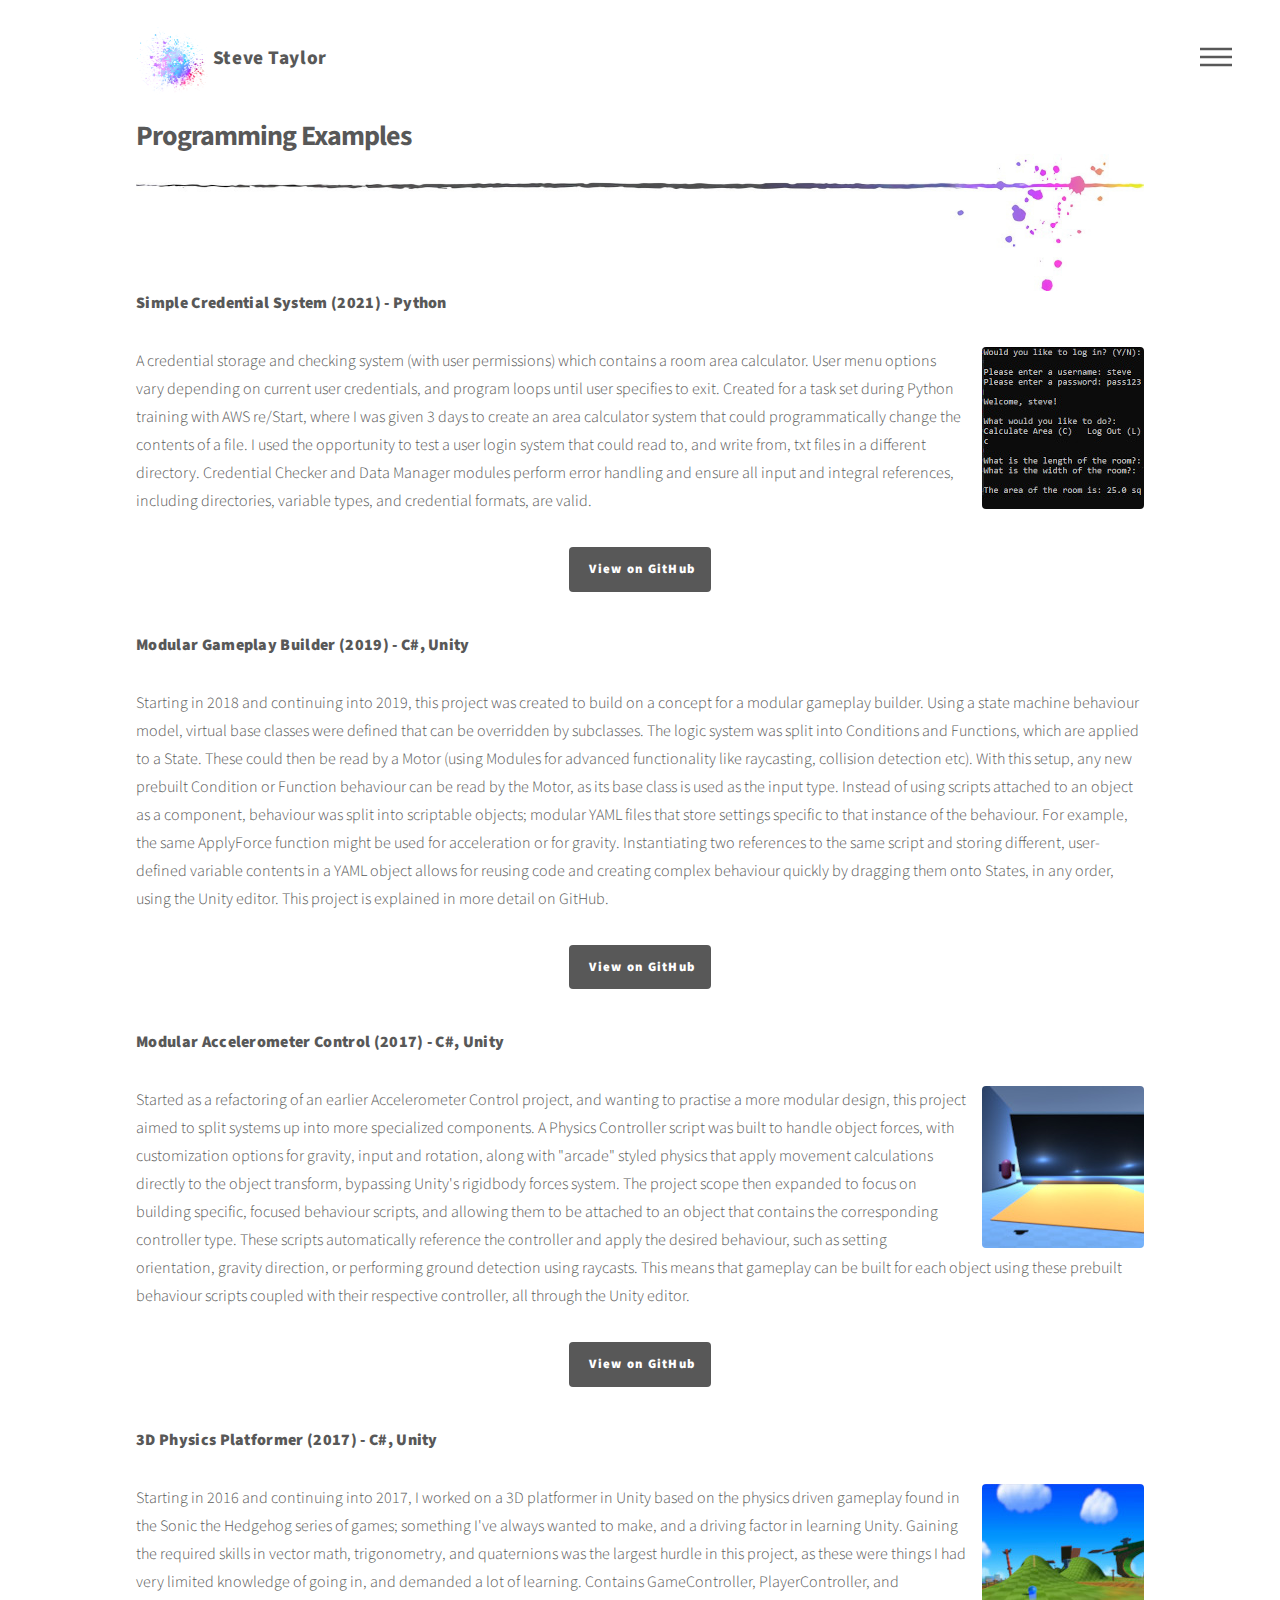
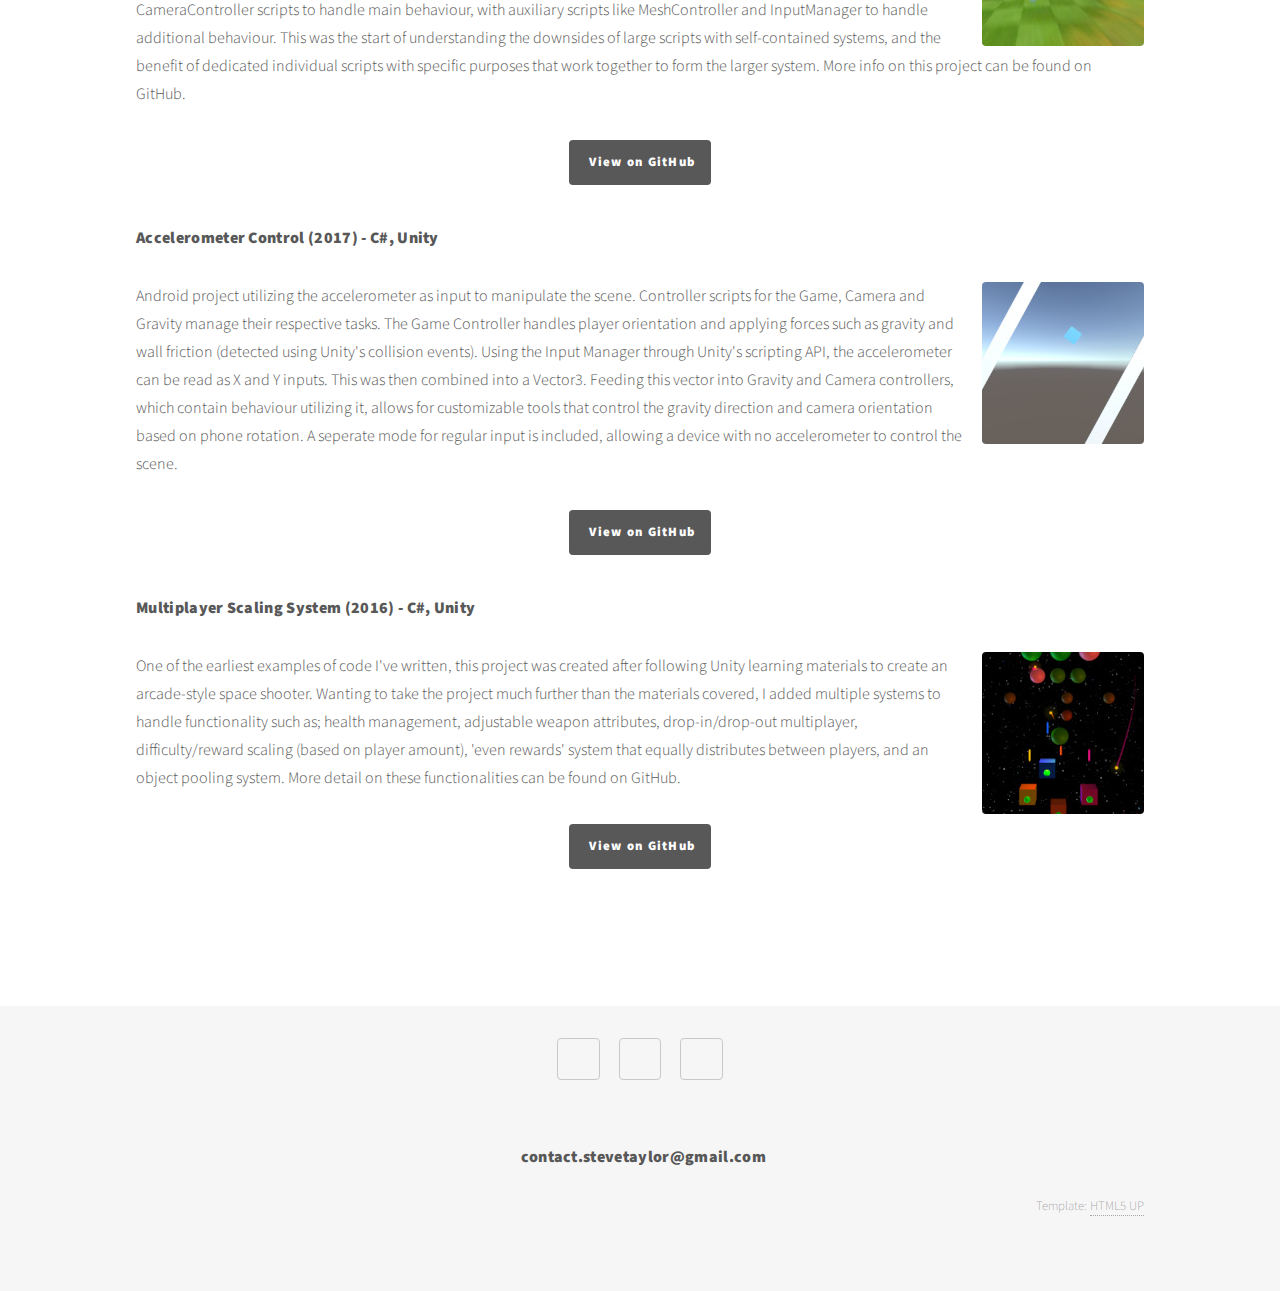
==== programming.html @ 4f1aef10 "Update programming.html" ====
<!DOCTYPE HTML>
<!--
	Phantom by HTML5 UP
	html5up.net | @ajlkn
	Free for personal and commercial use under the CCA 3.0 license (html5up.net/license)
-->
<html lang="en">
	<head>
		<title>Steve Taylor - Programming Examples</title>
		<meta charset="utf-8" />
		<meta name="viewport" content="width=device-width, initial-scale=1" />
		<link rel="stylesheet" href="assets/css/main.css" />
		<noscript><link rel="stylesheet" href="assets/css/noscript.css" /></noscript>
	</head>
	<body class="is-preload">
		<!-- Wrapper -->
		<div id="wrapper">

			<!-- Header -->
			<header id="header">
				<div class="inner">

					<!-- Logo -->
					<a href="index.html" class="logo">
						<span class="symbol"><img src="images/logo.png" alt="" /></span><span class="title">Steve Taylor</span>
					</a>

					<!-- Nav -->
					<nav>
						<ul>
							<li><a href="#menu">Menu</a></li>
						</ul>
					</nav>

				</div>
			</header>

			<!-- Menu -->
			<nav id="menu">
				<h2>Menu</h2>
				<ul>
					<li><a href="index.html">Home</a></li>
					<li><a href="programming.html">Programming Examples</a></li>
				</ul>
			</nav>

			<!-- Main -->
			<div id="main">
				<div class="inner">
					<h1>Programming Examples</h1>
					<span class="image main"><img src="images/divider.jpg" alt="" /></span>
					<h2>Simple Credential System (2021) - Python</h2>
					<span class="image right"><img src="images/simplecredentialsystem.jpg" alt=""></span>
					<p2>A credential storage and checking system (with user permissions) which contains a room area calculator. User menu options vary depending on current user credentials, and program loops until user specifies to exit. Created for a task set during Python training with AWS re/Start, where I was given 3 days to create an area calculator system that could programmatically change the contents of a file. I used the opportunity to test a user login system that could read to, and write from, txt files in a different directory. Credential Checker and Data Manager modules perform error handling and ensure all input and integral references, including directories, variable types, and credential formats, are valid.</p2>
					<ul class="actions" style="list-style-type:none">
						<li><a href="https://github.com/SteveTaylorDev/credential-system-area-calculator" class="button primary">View on GitHub</a></li>
					</ul>
					<h2>Modular Gameplay Builder (2019) - C#, Unity</h2>
					<span class="image right"><img src="images/modulargameplaybuilder.jpg" alt=""></span>
					<p2>Starting in 2018 and continuing into 2019, this project was created to build on a concept for a modular gameplay builder. Using a state machine behaviour model, virtual base classes were defined that can be overridden by subclasses. The logic system was split into Conditions and Functions, which are applied to a State. These could then be read by a Motor (using Modules for advanced functionality like raycasting, collision detection etc). With this setup, any new prebuilt Condition or Function behaviour can be read by the Motor, as its base class is used as the input type. Instead of using scripts attached to an object as a component, behaviour was split into scriptable objects; modular YAML files that store settings specific to that instance of the behaviour. For example, the same ApplyForce function might be used for acceleration or for gravity. Instantiating two references to the same script and storing different, user-defined variable contents in a YAML object allows for reusing code and creating complex behaviour quickly by dragging them onto States, in any order, using the Unity editor. This project is explained in more detail on GitHub.</p2>
					<ul class="actions" style="list-style-type:none">
						<li><a href="https://github.com/SteveTaylorDev/modular-gameplay-builder" class="button primary">View on GitHub</a></li>
					</ul>
					<h2>Modular Accelerometer Control (2017) - C#, Unity</h2>
					<span class="image right"><img src="images/modularaccelerometer.jpg" alt=""></span>
					<p2>Started as a refactoring of an earlier Accelerometer Control project, and wanting to practise a more modular design, this project aimed to split systems up into more specialized components. A Physics Controller script was built to handle object forces, with customization options for gravity, input and rotation, along with "arcade" styled physics that apply movement calculations directly to the object transform, bypassing Unity's rigidbody forces system. The project scope then expanded to focus on building specific, focused behaviour scripts, and allowing them to be attached to an object that contains the corresponding controller type. These scripts automatically reference the controller and apply the desired behaviour, such as setting orientation, gravity direction, or performing ground detection using raycasts. This means that gameplay can be built for each object using these prebuilt behaviour scripts coupled with their respective controller, all through the Unity editor.</p2>
					<ul class="actions" style="list-style-type:none">
						<li><a href="https://github.com/SteveTaylorDev/modular-accelerometer-control" class="button primary">View on GitHub</a></li>
					</ul>
					<h2>3D Physics Platformer (2017) - C#, Unity</h2>
					<span class="image right"><img src="images/earlyphysicsplatformer.jpg" alt=""></span>
					<p2>Starting in 2016 and continuing into 2017, I worked on a 3D platformer in Unity based on the physics driven gameplay found in the Sonic the Hedgehog series of games; something I've always wanted to make, and a driving factor in learning Unity. Gaining the required skills in vector math, trigonometry, and quaternions was the largest hurdle in this project, as these were things I had very limited knowledge of going in, and demanded a lot of learning. Contains GameController, PlayerController, and CameraController scripts to handle main behaviour, with auxiliary scripts like MeshController and InputManager to handle additional behaviour. This was the start of understanding the downsides of large scripts with self-contained systems, and the benefit of dedicated individual scripts with specific purposes that work together to form the larger system. More info on this project can be found on GitHub.</p2>
					<ul class="actions" style="list-style-type:none">
						<li><a href="https://github.com/SteveTaylorDev/early-physics-platformer" class="button primary">View on GitHub</a></li>
					</ul>
					<h2>Accelerometer Control (2017) - C#, Unity</h2>
					<span class="image right"><img src="images/accelerometer.jpg" alt=""></span>
					<p2>Android project utilizing the accelerometer as input to manipulate the scene. Controller scripts for the Game, Camera and Gravity manage their respective tasks. The Game Controller handles player orientation and applying forces such as gravity and wall friction (detected using Unity's collision events). Using the Input Manager through Unity's scripting API, the accelerometer can be read as X and Y inputs. This was then combined into a Vector3. Feeding this vector into Gravity and Camera controllers, which contain behaviour utilizing it, allows for customizable tools that control the gravity direction and camera orientation based on phone rotation. A seperate mode for regular input is included, allowing a device with no accelerometer to control the scene.</p2>
					<ul class="actions" style="list-style-type:none">
						<li><a href="https://github.com/SteveTaylorDev/accelerometer-control" class="button primary">View on GitHub</a></li>
					</ul>
					<h2>Multiplayer Scaling System (2016) - C#, Unity</h2>
					<span class="image right"><img src="images/shooter.jpg" alt=""></span>
					<p2>One of the earliest examples of code I've written, this project was created after following Unity learning materials to create an arcade-style space shooter. Wanting to take the project much further than the materials covered, I added multiple systems to handle functionality such as; health management, adjustable weapon attributes, drop-in/drop-out multiplayer, difficulty/reward scaling (based on player amount), 'even rewards' system that equally distributes between players, and an object pooling system. More detail on these functionalities can be found on GitHub.</p2>
					<ul class="actions" style="list-style-type:none">
						<li><a href="https://github.com/SteveTaylorDev/multiplayer-scaling-system-shooter" class="button primary">View on GitHub</a></li>
					</ul>
				</div>
			</div>

			<!-- Footer -->
			<footer id="footer">
					<div class="inner">
						<ul class="icons">
							<li><a href="https://github.com/SteveTaylorDev" class="icon brands style2 fa-github"><span class="label">GitHub</span></a></li>
							<li><a href="https://www.linkedin.com/in/stevetaylordev/" class="icon brands style2 fa-linkedin"><span class="label">LinkedIn</span></a></li>
							<li><a href="https://twitter.com/SteveTGames" class="icon brands style2 fa-twitter"><span class="label">Twitter</span></a></li>
						</ul>
						<section>
							<h3>contact.stevetaylor@gmail.com</h3>
							<!---<h2>Contact</h2>
							<form method="post" action="#">
								<div class="fields">
									<div class="field half">
										<input type="text" name="name" id="name" placeholder="Name" />
									</div>
									<div class="field half">
										<input type="email" name="email" id="email" placeholder="Email" />
									</div>
									<div class="field">
										<div class="textarea-wrapper" style=" margin: 0.6em 0 0 0;">
											<textarea name="message" id="message" placeholder="Message" rows="1" style="overflow: hidden auto; resize: none; height: 36px; max-height: 10em;"></textarea></div>
									</div>
								</div>
								<ul class="actions" style="list-style-type:none">
									<li><input type="submit" value="Send" class="primary"></li>
								</ul>
							</form>-->
						</section>							
						<ul class="copyright">
							<li>Template: <a href="http://html5up.net">HTML5 UP</a></li>
						</ul>
					</div>
			</footer>
		</div>
		<!-- Scripts -->
		<script src="assets/js/jquery.min.js"></script>
		<script src="assets/js/browser.min.js"></script>
		<script src="assets/js/breakpoints.min.js"></script>
		<script src="assets/js/util.js"></script>
		<script src="assets/js/main.js"></script>

	</body>
</html>
---- assets/css/main.css ----
@import url(fontawesome-all.min.css);
@import url("https://fonts.googleapis.com/css?family=Source+Sans+Pro:300,700,900");

/*
	Phantom by HTML5 UP
	html5up.net | @ajlkn
	Free for personal and commercial use under the CCA 3.0 license (html5up.net/license)
*/

html, body, div, span, applet, object,
iframe, h1, h2, h3, h4, h5, h6, p, blockquote,
pre, a, abbr, acronym, address, big, cite,
code, del, dfn, em, img, ins, kbd, q, s, samp,
small, strike, strong, sub, sup, tt, var, b,
u, i, center, dl, dt, dd, ol, ul, li, fieldset,
form, label, legend, table, caption, tbody,
tfoot, thead, tr, th, td, article, aside,
canvas, details, embed, figure, figcaption,
footer, header, hgroup, menu, nav, output, ruby,
section, summary, time, mark, audio, video {
	margin: 0;
	padding: 0;
	border: 0;
	font-size: 100%;
	font: inherit;
	vertical-align: baseline;}

article, aside, details, figcaption, figure,
footer, header, hgroup, menu, nav, section {
	display: block;}

body {
	line-height: 1;
}

ol, ul {
	list-style: none;
}

blockquote, q {
	quotes: none;
}

	blockquote:before, blockquote:after, q:before, q:after {
		content: '';
		content: none;
	}

table {
	border-collapse: collapse;
	border-spacing: 0;
}

body {
	-webkit-text-size-adjust: none;
}

mark {
	background-color: transparent;
	color: inherit;
}

input::-moz-focus-inner {
	border: 0;
	padding: 0;
}

input, select, textarea {
	-moz-appearance: none;
	-webkit-appearance: none;
	-ms-appearance: none;
	appearance: none;
}

/* Basic */

	@-ms-viewport {
		width: device-width;
	}

	body {
		-ms-overflow-style: scrollbar;
	}

	@media screen and (max-width: 480px) {

		html, body {
			min-width: 320px;
		}

	}

	html {
		box-sizing: border-box;
	}

	*, *:before, *:after {
		box-sizing: inherit;
	}

	body {
		background: #ffffff;
	}

		body.is-preload *, body.is-preload *:before, body.is-preload *:after {
			-moz-animation: none !important;
			-webkit-animation: none !important;
			-ms-animation: none !important;
			animation: none !important;
			-moz-transition: none !important;
			-webkit-transition: none !important;
			-ms-transition: none !important;
			transition: none !important;
		}

/* Type */

	body, input, select, textarea {
		color: #585858;
		font-family: "Source Sans Pro", Helvetica, sans-serif;
		font-size: 16pt;
		font-weight: 300;
		line-height: 1.75;
	}

		@media screen and (max-width: 1680px) {

			body, input, select, textarea {
				font-size: 14pt;
			}

		}

		@media screen and (max-width: 1280px) {

			body, input, select, textarea {
				font-size: 12pt;
			}

		}

	a {
		-moz-transition: border-bottom-color 0.2s ease, color 0.2s ease;
		-webkit-transition: border-bottom-color 0.2s ease, color 0.2s ease;
		-ms-transition: border-bottom-color 0.2s ease, color 0.2s ease;
		transition: border-bottom-color 0.2s ease, color 0.2s ease;
		text-decoration: none;
		color: #585858;
		border-bottom: dotted 1px rgba(88, 88, 88, 0.5);
	}

		a:hover {
			border-bottom-color: transparent;
			color: #c684ff !important;
		}

	strong, b {
		font-weight: 900;
	}

	em, i {
		font-style: italic;
	}

	p {
		margin: 0 0 2em 0;
	}

	p2 {
		display: block;
		margin-block-start: 1.5em;
		margin-block-end: 2em;
		margin-inline-start: 0px;
		margin-inline-end: 0px;
	}

	h1 {
		font-size: 1.75em;
		font-weight: 700;
		line-height: 1.3;
		letter-spacing: -0.035em;
		white-space: pre-line;
	}

		h1 a {
			color: inherit;
		}

		@media screen and (max-width: 736px) {

			h1 {
				font-size: 1.75em;
				white-space: pre-line;
			}

		}

		@media screen and (max-width: 360px) {

			h1 {
				font-size: 1.5em;
			}

		}

	
		h2, h3, h4, h5, h6 {
		font-weight: 900;
		line-height: 1.5;
		letter-spacing: 0.02em;
	}

		h2 a, h3 a, h4 a, h5 a, h6 a {
			color: inherit;
		}

	h2 {
		font-size: 1em;
		margin: 0 0 2em 0;
	}

	h3 {
		font-size: 1em;
		margin: 0em 0em 0em 0.4em;
	}

	h4 {
		font-size: 0.8em;
	}

	h5 {
		font-size: 0.8em;
	}

	h6 {
		font-size: 0.8em;
	}

	@media screen and (max-width: 980px) {

		h1 br, h2 br, h3 br, h4 br, h5 br, h6 br {
			display: none;
		}

	}

	@media screen and (max-width: 736px) {

		h2 {
			font-size: 1em;
		}

		h3 {
			font-size: 1em;
			margin: 0em 0em 0em 0.4em;
		}

	}

	sub {
		font-size: 0.8em;
		position: relative;
		top: 0.5em;
	}

	sup {
		font-size: 0.8em;
		position: relative;
		top: -0.5em;
	}

	blockquote {
		border-left: solid 4px #c9c9c9;
		font-style: italic;
		margin: 0 0 2em 0;
		padding: 0.5em 0 0.5em 2em;
	}

	code {
		background: rgba(144, 144, 144, 0.075);
		border-radius: 4px;
		border: solid 1px #c9c9c9;
		font-family: "Courier New", monospace;
		font-size: 0.9em;
		margin: 0 0.25em;
		padding: 0.25em 0.65em;
	}

	pre {
		-webkit-overflow-scrolling: touch;
		font-family: "Courier New", monospace;
		font-size: 0.9em;
		margin: 0 0 2em 0;
	}

		pre code {
			display: block;
			line-height: 1.75;
			padding: 1em 1.5em;
			overflow-x: auto;
		}

	hr {
		border: 0;
		border-bottom: solid 1px #c9c9c9;
		margin: 2em 0;
	}

		hr.major {
			margin: 3em 0;
		}

	.align-left {
		text-align: left;
	}

	.align-center {
		text-align: center;
	}

	.align-right {
		text-align: right;
	}

/* Row */

	.row {
		display: flex;
		flex-wrap: wrap;
		box-sizing: border-box;
		align-items: stretch;
	}

		.row > * {
			box-sizing: border-box;
		}

		.row.gtr-uniform > * > :last-child {
			margin-bottom: 0;
		}

		.row.aln-left {
			justify-content: flex-start;
		}

		.row.aln-center {
			justify-content: center;
		}

		.row.aln-right {
			justify-content: flex-end;
		}

		.row.aln-top {
			align-items: flex-start;
		}

		.row.aln-middle {
			align-items: center;
		}

		.row.aln-bottom {
			align-items: flex-end;
		}

		.row > .imp {
			order: -1;
		}

		.row > .col-1 {
			width: 8.33333%;
		}

		.row > .off-1 {
			margin-left: 8.33333%;
		}

		.row > .col-2 {
			width: 16.66667%;
		}

		.row > .off-2 {
			margin-left: 16.66667%;
		}

		.row > .col-3 {
			width: 25%;
		}

		.row > .off-3 {
			margin-left: 25%;
		}

		.row > .col-4 {
			width: 33.33333%;
		}

		.row > .off-4 {
			margin-left: 33.33333%;
		}

		.row > .col-5 {
			width: 41.66667%;
		}

		.row > .off-5 {
			margin-left: 41.66667%;
		}

		.row > .col-6 {
			width: 50%;
		}

		.row > .off-6 {
			margin-left: 50%;
		}

		.row > .col-7 {
			width: 58.33333%;
		}

		.row > .off-7 {
			margin-left: 58.33333%;
		}

		.row > .col-8 {
			width: 66.66667%;
		}

		.row > .off-8 {
			margin-left: 66.66667%;
		}

		.row > .col-9 {
			width: 75%;
		}

		.row > .off-9 {
			margin-left: 75%;
		}

		.row > .col-10 {
			width: 83.33333%;
		}

		.row > .off-10 {
			margin-left: 83.33333%;
		}

		.row > .col-11 {
			width: 91.66667%;
		}

		.row > .off-11 {
			margin-left: 91.66667%;
		}

		.row > .col-12 {
			width: 100%;
		}

		.row > .off-12 {
			margin-left: 100%;
		}

		.row.gtr-0 {
			margin-top: 0;
			margin-left: 0em;
		}

			.row.gtr-0 > * {
				padding: 0 0 0 0em;
			}

			.row.gtr-0.gtr-uniform {
				margin-top: 0em;
			}

				.row.gtr-0.gtr-uniform > * {
					padding-top: 0em;
				}

		.row.gtr-25 {
			margin-top: 0;
			margin-left: -0.5em;
		}

			.row.gtr-25 > * {
				padding: 0 0 0 0.5em;
			}

			.row.gtr-25.gtr-uniform {
				margin-top: -0.5em;
			}

				.row.gtr-25.gtr-uniform > * {
					padding-top: 0.5em;
				}

		.row.gtr-50 {
			margin-top: 0;
			margin-left: -1em;
		}

			.row.gtr-50 > * {
				padding: 0 0 0 1em;
			}

			.row.gtr-50.gtr-uniform {
				margin-top: -1em;
			}

				.row.gtr-50.gtr-uniform > * {
					padding-top: 1em;
				}

		.row {
			margin-top: 0;
			margin-left: -2em;
		}

			.row > * {
				padding: 0 0 0 2em;
			}

			.row.gtr-uniform {
				margin-top: -2em;
			}

				.row.gtr-uniform > * {
					padding-top: 2em;
				}

		.row.gtr-150 {
			margin-top: 0;
			margin-left: -3em;
		}

			.row.gtr-150 > * {
				padding: 0 0 0 3em;
			}

			.row.gtr-150.gtr-uniform {
				margin-top: -3em;
			}

				.row.gtr-150.gtr-uniform > * {
					padding-top: 3em;
				}

		.row.gtr-200 {
			margin-top: 0;
			margin-left: -4em;
		}

			.row.gtr-200 > * {
				padding: 0 0 0 4em;
			}

			.row.gtr-200.gtr-uniform {
				margin-top: -4em;
			}

				.row.gtr-200.gtr-uniform > * {
					padding-top: 4em;
				}

		@media screen and (max-width: 1680px) {

			.row {
				display: flex;
				flex-wrap: wrap;
				box-sizing: border-box;
				align-items: stretch;
			}

				.row > * {
					box-sizing: border-box;
				}

				.row.gtr-uniform > * > :last-child {
					margin-bottom: 0;
				}

				.row.aln-left {
					justify-content: flex-start;
				}

				.row.aln-center {
					justify-content: center;
				}

				.row.aln-right {
					justify-content: flex-end;
				}

				.row.aln-top {
					align-items: flex-start;
				}

				.row.aln-middle {
					align-items: center;
				}

				.row.aln-bottom {
					align-items: flex-end;
				}

				.row > .imp-xlarge {
					order: -1;
				}

				.row > .col-1-xlarge {
					width: 8.33333%;
				}

				.row > .off-1-xlarge {
					margin-left: 8.33333%;
				}

				.row > .col-2-xlarge {
					width: 16.66667%;
				}

				.row > .off-2-xlarge {
					margin-left: 16.66667%;
				}

				.row > .col-3-xlarge {
					width: 25%;
				}

				.row > .off-3-xlarge {
					margin-left: 25%;
				}

				.row > .col-4-xlarge {
					width: 33.33333%;
				}

				.row > .off-4-xlarge {
					margin-left: 33.33333%;
				}

				.row > .col-5-xlarge {
					width: 41.66667%;
				}

				.row > .off-5-xlarge {
					margin-left: 41.66667%;
				}

				.row > .col-6-xlarge {
					width: 50%;
				}

				.row > .off-6-xlarge {
					margin-left: 50%;
				}

				.row > .col-7-xlarge {
					width: 58.33333%;
				}

				.row > .off-7-xlarge {
					margin-left: 58.33333%;
				}

				.row > .col-8-xlarge {
					width: 66.66667%;
				}

				.row > .off-8-xlarge {
					margin-left: 66.66667%;
				}

				.row > .col-9-xlarge {
					width: 75%;
				}

				.row > .off-9-xlarge {
					margin-left: 75%;
				}

				.row > .col-10-xlarge {
					width: 83.33333%;
				}

				.row > .off-10-xlarge {
					margin-left: 83.33333%;
				}

				.row > .col-11-xlarge {
					width: 91.66667%;
				}

				.row > .off-11-xlarge {
					margin-left: 91.66667%;
				}

				.row > .col-12-xlarge {
					width: 100%;
				}

				.row > .off-12-xlarge {
					margin-left: 100%;
				}

				.row.gtr-0 {
					margin-top: 0;
					margin-left: 0em;
				}

					.row.gtr-0 > * {
						padding: 0 0 0 0em;
					}

					.row.gtr-0.gtr-uniform {
						margin-top: 0em;
					}

						.row.gtr-0.gtr-uniform > * {
							padding-top: 0em;
						}

				.row.gtr-25 {
					margin-top: 0;
					margin-left: -0.5em;
				}

					.row.gtr-25 > * {
						padding: 0 0 0 0.5em;
					}

					.row.gtr-25.gtr-uniform {
						margin-top: -0.5em;
					}

						.row.gtr-25.gtr-uniform > * {
							padding-top: 0.5em;
						}

				.row.gtr-50 {
					margin-top: 0;
					margin-left: -1em;
				}

					.row.gtr-50 > * {
						padding: 0 0 0 1em;
					}

					.row.gtr-50.gtr-uniform {
						margin-top: -1em;
					}

						.row.gtr-50.gtr-uniform > * {
							padding-top: 1em;
						}

				.row {
					margin-top: 0;
					margin-left: -2em;
				}

					.row > * {
						padding: 0 0 0 2em;
					}

					.row.gtr-uniform {
						margin-top: -2em;
					}

						.row.gtr-uniform > * {
							padding-top: 2em;
						}

				.row.gtr-150 {
					margin-top: 0;
					margin-left: -3em;
				}

					.row.gtr-150 > * {
						padding: 0 0 0 3em;
					}

					.row.gtr-150.gtr-uniform {
						margin-top: -3em;
					}

						.row.gtr-150.gtr-uniform > * {
							padding-top: 3em;
						}

				.row.gtr-200 {
					margin-top: 0;
					margin-left: -4em;
				}

					.row.gtr-200 > * {
						padding: 0 0 0 4em;
					}

					.row.gtr-200.gtr-uniform {
						margin-top: -4em;
					}

						.row.gtr-200.gtr-uniform > * {
							padding-top: 4em;
						}

		}

		@media screen and (max-width: 1280px) {

			.row {
				display: flex;
				flex-wrap: wrap;
				box-sizing: border-box;
				align-items: stretch;
			}

				.row > * {
					box-sizing: border-box;
				}

				.row.gtr-uniform > * > :last-child {
					margin-bottom: 0;
				}

				.row.aln-left {
					justify-content: flex-start;
				}

				.row.aln-center {
					justify-content: center;
				}

				.row.aln-right {
					justify-content: flex-end;
				}

				.row.aln-top {
					align-items: flex-start;
				}

				.row.aln-middle {
					align-items: center;
				}

				.row.aln-bottom {
					align-items: flex-end;
				}

				.row > .imp-large {
					order: -1;
				}

				.row > .col-1-large {
					width: 8.33333%;
				}

				.row > .off-1-large {
					margin-left: 8.33333%;
				}

				.row > .col-2-large {
					width: 16.66667%;
				}

				.row > .off-2-large {
					margin-left: 16.66667%;
				}

				.row > .col-3-large {
					width: 25%;
				}

				.row > .off-3-large {
					margin-left: 25%;
				}

				.row > .col-4-large {
					width: 33.33333%;
				}

				.row > .off-4-large {
					margin-left: 33.33333%;
				}

				.row > .col-5-large {
					width: 41.66667%;
				}

				.row > .off-5-large {
					margin-left: 41.66667%;
				}

				.row > .col-6-large {
					width: 50%;
				}

				.row > .off-6-large {
					margin-left: 50%;
				}

				.row > .col-7-large {
					width: 58.33333%;
				}

				.row > .off-7-large {
					margin-left: 58.33333%;
				}

				.row > .col-8-large {
					width: 66.66667%;
				}

				.row > .off-8-large {
					margin-left: 66.66667%;
				}

				.row > .col-9-large {
					width: 75%;
				}

				.row > .off-9-large {
					margin-left: 75%;
				}

				.row > .col-10-large {
					width: 83.33333%;
				}

				.row > .off-10-large {
					margin-left: 83.33333%;
				}

				.row > .col-11-large {
					width: 91.66667%;
				}

				.row > .off-11-large {
					margin-left: 91.66667%;
				}

				.row > .col-12-large {
					width: 100%;
				}

				.row > .off-12-large {
					margin-left: 100%;
				}

				.row.gtr-0 {
					margin-top: 0;
					margin-left: 0em;
				}

					.row.gtr-0 > * {
						padding: 0 0 0 0em;
					}

					.row.gtr-0.gtr-uniform {
						margin-top: 0em;
					}

						.row.gtr-0.gtr-uniform > * {
							padding-top: 0em;
						}

				.row.gtr-25 {
					margin-top: 0;
					margin-left: -0.5em;
				}

					.row.gtr-25 > * {
						padding: 0 0 0 0.5em;
					}

					.row.gtr-25.gtr-uniform {
						margin-top: -0.5em;
					}

						.row.gtr-25.gtr-uniform > * {
							padding-top: 0.5em;
						}

				.row.gtr-50 {
					margin-top: 0;
					margin-left: -1em;
				}

					.row.gtr-50 > * {
						padding: 0 0 0 1em;
					}

					.row.gtr-50.gtr-uniform {
						margin-top: -1em;
					}

						.row.gtr-50.gtr-uniform > * {
							padding-top: 1em;
						}

				.row {
					margin-top: 0;
					margin-left: -2em;
				}

					.row > * {
						padding: 0 0 0 2em;
					}

					.row.gtr-uniform {
						margin-top: -2em;
					}

						.row.gtr-uniform > * {
							padding-top: 2em;
						}

				.row.gtr-150 {
					margin-top: 0;
					margin-left: -3em;
				}

					.row.gtr-150 > * {
						padding: 0 0 0 3em;
					}

					.row.gtr-150.gtr-uniform {
						margin-top: -3em;
					}

						.row.gtr-150.gtr-uniform > * {
							padding-top: 3em;
						}

				.row.gtr-200 {
					margin-top: 0;
					margin-left: -4em;
				}

					.row.gtr-200 > * {
						padding: 0 0 0 4em;
					}

					.row.gtr-200.gtr-uniform {
						margin-top: -4em;
					}

						.row.gtr-200.gtr-uniform > * {
							padding-top: 4em;
						}

		}

		@media screen and (max-width: 980px) {

			.row {
				display: flex;
				flex-wrap: wrap;
				box-sizing: border-box;
				align-items: stretch;
			}

				.row > * {
					box-sizing: border-box;
				}

				.row.gtr-uniform > * > :last-child {
					margin-bottom: 0;
				}

				.row.aln-left {
					justify-content: flex-start;
				}

				.row.aln-center {
					justify-content: center;
				}

				.row.aln-right {
					justify-content: flex-end;
				}

				.row.aln-top {
					align-items: flex-start;
				}

				.row.aln-middle {
					align-items: center;
				}

				.row.aln-bottom {
					align-items: flex-end;
				}

				.row > .imp-medium {
					order: -1;
				}

				.row > .col-1-medium {
					width: 8.33333%;
				}

				.row > .off-1-medium {
					margin-left: 8.33333%;
				}

				.row > .col-2-medium {
					width: 16.66667%;
				}

				.row > .off-2-medium {
					margin-left: 16.66667%;
				}

				.row > .col-3-medium {
					width: 25%;
				}

				.row > .off-3-medium {
					margin-left: 25%;
				}

				.row > .col-4-medium {
					width: 33.33333%;
				}

				.row > .off-4-medium {
					margin-left: 33.33333%;
				}

				.row > .col-5-medium {
					width: 41.66667%;
				}

				.row > .off-5-medium {
					margin-left: 41.66667%;
				}

				.row > .col-6-medium {
					width: 50%;
				}

				.row > .off-6-medium {
					margin-left: 50%;
				}

				.row > .col-7-medium {
					width: 58.33333%;
				}

				.row > .off-7-medium {
					margin-left: 58.33333%;
				}

				.row > .col-8-medium {
					width: 66.66667%;
				}

				.row > .off-8-medium {
					margin-left: 66.66667%;
				}

				.row > .col-9-medium {
					width: 75%;
				}

				.row > .off-9-medium {
					margin-left: 75%;
				}

				.row > .col-10-medium {
					width: 83.33333%;
				}

				.row > .off-10-medium {
					margin-left: 83.33333%;
				}

				.row > .col-11-medium {
					width: 91.66667%;
				}

				.row > .off-11-medium {
					margin-left: 91.66667%;
				}

				.row > .col-12-medium {
					width: 100%;
				}

				.row > .off-12-medium {
					margin-left: 100%;
				}

				.row.gtr-0 {
					margin-top: 0;
					margin-left: 0em;
				}

					.row.gtr-0 > * {
						padding: 0 0 0 0em;
					}

					.row.gtr-0.gtr-uniform {
						margin-top: 0em;
					}

						.row.gtr-0.gtr-uniform > * {
							padding-top: 0em;
						}

				.row.gtr-25 {
					margin-top: 0;
					margin-left: -0.375em;
				}

					.row.gtr-25 > * {
						padding: 0 0 0 0.375em;
					}

					.row.gtr-25.gtr-uniform {
						margin-top: -0.375em;
					}

						.row.gtr-25.gtr-uniform > * {
							padding-top: 0.375em;
						}

				.row.gtr-50 {
					margin-top: 0;
					margin-left: -0.75em;
				}

					.row.gtr-50 > * {
						padding: 0 0 0 0.75em;
					}

					.row.gtr-50.gtr-uniform {
						margin-top: -0.75em;
					}

						.row.gtr-50.gtr-uniform > * {
							padding-top: 0.75em;
						}

				.row {
					margin-top: 0;
					margin-left: -1.5em;
				}

					.row > * {
						padding: 0 0 0 1.5em;
					}

					.row.gtr-uniform {
						margin-top: -1.5em;
					}

						.row.gtr-uniform > * {
							padding-top: 1.5em;
						}

				.row.gtr-150 {
					margin-top: 0;
					margin-left: -2.25em;
				}

					.row.gtr-150 > * {
						padding: 0 0 0 2.25em;
					}

					.row.gtr-150.gtr-uniform {
						margin-top: -2.25em;
					}

						.row.gtr-150.gtr-uniform > * {
							padding-top: 2.25em;
						}

				.row.gtr-200 {
					margin-top: 0;
					margin-left: -3em;
				}

					.row.gtr-200 > * {
						padding: 0 0 0 3em;
					}

					.row.gtr-200.gtr-uniform {
						margin-top: -3em;
					}

						.row.gtr-200.gtr-uniform > * {
							padding-top: 3em;
						}

		}

		@media screen and (max-width: 736px) {

			.row {
				display: flex;
				flex-wrap: wrap;
				box-sizing: border-box;
				align-items: stretch;
			}

				.row > * {
					box-sizing: border-box;
				}

				.row.gtr-uniform > * > :last-child {
					margin-bottom: 0;
				}

				.row.aln-left {
					justify-content: flex-start;
				}

				.row.aln-center {
					justify-content: center;
				}

				.row.aln-right {
					justify-content: flex-end;
				}

				.row.aln-top {
					align-items: flex-start;
				}

				.row.aln-middle {
					align-items: center;
				}

				.row.aln-bottom {
					align-items: flex-end;
				}

				.row > .imp-small {
					order: -1;
				}

				.row > .col-1-small {
					width: 8.33333%;
				}

				.row > .off-1-small {
					margin-left: 8.33333%;
				}

				.row > .col-2-small {
					width: 16.66667%;
				}

				.row > .off-2-small {
					margin-left: 16.66667%;
				}

				.row > .col-3-small {
					width: 25%;
				}

				.row > .off-3-small {
					margin-left: 25%;
				}

				.row > .col-4-small {
					width: 33.33333%;
				}

				.row > .off-4-small {
					margin-left: 33.33333%;
				}

				.row > .col-5-small {
					width: 41.66667%;
				}

				.row > .off-5-small {
					margin-left: 41.66667%;
				}

				.row > .col-6-small {
					width: 50%;
				}

				.row > .off-6-small {
					margin-left: 50%;
				}

				.row > .col-7-small {
					width: 58.33333%;
				}

				.row > .off-7-small {
					margin-left: 58.33333%;
				}

				.row > .col-8-small {
					width: 66.66667%;
				}

				.row > .off-8-small {
					margin-left: 66.66667%;
				}

				.row > .col-9-small {
					width: 75%;
				}

				.row > .off-9-small {
					margin-left: 75%;
				}

				.row > .col-10-small {
					width: 83.33333%;
				}

				.row > .off-10-small {
					margin-left: 83.33333%;
				}

				.row > .col-11-small {
					width: 91.66667%;
				}

				.row > .off-11-small {
					margin-left: 91.66667%;
				}

				.row > .col-12-small {
					width: 100%;
				}

				.row > .off-12-small {
					margin-left: 100%;
				}

				.row.gtr-0 {
					margin-top: 0;
					margin-left: 0em;
				}

					.row.gtr-0 > * {
						padding: 0 0 0 0em;
					}

					.row.gtr-0.gtr-uniform {
						margin-top: 0em;
					}

						.row.gtr-0.gtr-uniform > * {
							padding-top: 0em;
						}

				.row.gtr-25 {
					margin-top: 0;
					margin-left: -0.25em;
				}

					.row.gtr-25 > * {
						padding: 0 0 0 0.25em;
					}

					.row.gtr-25.gtr-uniform {
						margin-top: -0.25em;
					}

						.row.gtr-25.gtr-uniform > * {
							padding-top: 0.25em;
						}

				.row.gtr-50 {
					margin-top: 0;
					margin-left: -0.5em;
				}

					.row.gtr-50 > * {
						padding: 0 0 0 0.5em;
					}

					.row.gtr-50.gtr-uniform {
						margin-top: -0.5em;
					}

						.row.gtr-50.gtr-uniform > * {
							padding-top: 0.5em;
						}

				.row {
					margin-top: 0;
					margin-left: -1em;
				}

					.row > * {
						padding: 0 0 0 1em;
					}

					.row.gtr-uniform {
						margin-top: -1em;
					}

						.row.gtr-uniform > * {
							padding-top: 1em;
						}

				.row.gtr-150 {
					margin-top: 0;
					margin-left: -1.5em;
				}

					.row.gtr-150 > * {
						padding: 0 0 0 1.5em;
					}

					.row.gtr-150.gtr-uniform {
						margin-top: -1.5em;
					}

						.row.gtr-150.gtr-uniform > * {
							padding-top: 1.5em;
						}

				.row.gtr-200 {
					margin-top: 0;
					margin-left: -2em;
				}

					.row.gtr-200 > * {
						padding: 0 0 0 2em;
					}

					.row.gtr-200.gtr-uniform {
						margin-top: -2em;
					}

						.row.gtr-200.gtr-uniform > * {
							padding-top: 2em;
						}

		}

		@media screen and (max-width: 480px) {

			.row {
				display: flex;
				flex-wrap: wrap;
				box-sizing: border-box;
				align-items: stretch;
			}

				.row > * {
					box-sizing: border-box;
				}

				.row.gtr-uniform > * > :last-child {
					margin-bottom: 0;
				}

				.row.aln-left {
					justify-content: flex-start;
				}

				.row.aln-center {
					justify-content: center;
				}

				.row.aln-right {
					justify-content: flex-end;
				}

				.row.aln-top {
					align-items: flex-start;
				}

				.row.aln-middle {
					align-items: center;
				}

				.row.aln-bottom {
					align-items: flex-end;
				}

				.row > .imp-xsmall {
					order: -1;
				}

				.row > .col-1-xsmall {
					width: 8.33333%;
				}

				.row > .off-1-xsmall {
					margin-left: 8.33333%;
				}

				.row > .col-2-xsmall {
					width: 16.66667%;
				}

				.row > .off-2-xsmall {
					margin-left: 16.66667%;
				}

				.row > .col-3-xsmall {
					width: 25%;
				}

				.row > .off-3-xsmall {
					margin-left: 25%;
				}

				.row > .col-4-xsmall {
					width: 33.33333%;
				}

				.row > .off-4-xsmall {
					margin-left: 33.33333%;
				}

				.row > .col-5-xsmall {
					width: 41.66667%;
				}

				.row > .off-5-xsmall {
					margin-left: 41.66667%;
				}

				.row > .col-6-xsmall {
					width: 50%;
				}

				.row > .off-6-xsmall {
					margin-left: 50%;
				}

				.row > .col-7-xsmall {
					width: 58.33333%;
				}

				.row > .off-7-xsmall {
					margin-left: 58.33333%;
				}

				.row > .col-8-xsmall {
					width: 66.66667%;
				}

				.row > .off-8-xsmall {
					margin-left: 66.66667%;
				}

				.row > .col-9-xsmall {
					width: 75%;
				}

				.row > .off-9-xsmall {
					margin-left: 75%;
				}

				.row > .col-10-xsmall {
					width: 83.33333%;
				}

				.row > .off-10-xsmall {
					margin-left: 83.33333%;
				}

				.row > .col-11-xsmall {
					width: 91.66667%;
				}

				.row > .off-11-xsmall {
					margin-left: 91.66667%;
				}

				.row > .col-12-xsmall {
					width: 100%;
				}

				.row > .off-12-xsmall {
					margin-left: 100%;
				}

				.row.gtr-0 {
					margin-top: 0;
					margin-left: 0em;
				}

					.row.gtr-0 > * {
						padding: 0 0 0 0em;
					}

					.row.gtr-0.gtr-uniform {
						margin-top: 0em;
					}

						.row.gtr-0.gtr-uniform > * {
							padding-top: 0em;
						}

				.row.gtr-25 {
					margin-top: 0;
					margin-left: -0.25em;
				}

					.row.gtr-25 > * {
						padding: 0 0 0 0.25em;
					}

					.row.gtr-25.gtr-uniform {
						margin-top: -0.25em;
					}

						.row.gtr-25.gtr-uniform > * {
							padding-top: 0.25em;
						}

				.row.gtr-50 {
					margin-top: 0;
					margin-left: -0.5em;
				}

					.row.gtr-50 > * {
						padding: 0 0 0 0.5em;
					}

					.row.gtr-50.gtr-uniform {
						margin-top: -0.5em;
					}

						.row.gtr-50.gtr-uniform > * {
							padding-top: 0.5em;
						}

				.row {
					margin-top: 0;
					margin-left: -1em;
				}

					.row > * {
						padding: 0 0 0 1em;
					}

					.row.gtr-uniform {
						margin-top: -1em;
					}

						.row.gtr-uniform > * {
							padding-top: 1em;
						}

				.row.gtr-150 {
					margin-top: 0;
					margin-left: -1.5em;
				}

					.row.gtr-150 > * {
						padding: 0 0 0 1.5em;
					}

					.row.gtr-150.gtr-uniform {
						margin-top: -1.5em;
					}

						.row.gtr-150.gtr-uniform > * {
							padding-top: 1.5em;
						}

				.row.gtr-200 {
					margin-top: 0;
					margin-left: -2em;
				}

					.row.gtr-200 > * {
						padding: 0 0 0 2em;
					}

					.row.gtr-200.gtr-uniform {
						margin-top: -2em;
					}

						.row.gtr-200.gtr-uniform > * {
							padding-top: 2em;
						}

		}

/* Section/Article */

	section.special, article.special {
		text-align: center;
	}

	header p {

	}

	@media screen and (max-width: 736px) {

		header p {

		}
	}

/* Icon */

	.icon {
		text-decoration: none;
		border-bottom: none;
		position: relative;
	}

		.icon:before {
			-moz-osx-font-smoothing: grayscale;
			-webkit-font-smoothing: antialiased;
			display: inline-block;
			font-style: normal;
			font-variant: normal;
			text-rendering: auto;
			line-height: 1;
			text-transform: none !important;
			font-family: 'Font Awesome 5 Free';
			font-weight: 400;
		}

		.icon > .label {
			display: none;
		}

		.icon:before {
			line-height: inherit;
		}

		.icon.solid:before {
			font-weight: 900;
		}

		.icon.brands:before {
			font-family: 'Font Awesome 5 Brands';
		}

		.icon.style2 {
			-moz-transition: background-color 0.2s ease-in-out, color 0.2s ease-in-out, border-color 0.2s ease-in-out;
			-webkit-transition: background-color 0.2s ease-in-out, color 0.2s ease-in-out, border-color 0.2s ease-in-out;
			-ms-transition: background-color 0.2s ease-in-out, color 0.2s ease-in-out, border-color 0.2s ease-in-out;
			transition: background-color 0.2s ease-in-out, color 0.2s ease-in-out, border-color 0.2s ease-in-out;
			background-color: transparent;
			border: solid 1px #c9c9c9;
			border-radius: 4px;
			width: 2.65em;
			height: 2.65em;
			display: inline-block;
			text-align: center;
			line-height: 2.65em;
			color: inherit;
		}

			.icon.style2:before {
				font-size: 1.1em;
			}

			.icon.style2:hover {
				color: #a133ff91;
				border-color: #a133ff91;
			}

			.icon.style2:active {
				background-color: rgba(242, 132, 158, 0.1);
			}

/* List */

	ol {
		list-style: decimal;
		margin: 0 0 2em 0;
		padding-left: 1.25em;
	}

		ol li {
			padding-left: 0.25em;
		}

	ul {
		list-style: disc;
		margin: 0 0 2em 0;
		padding-left: 1em;
	}

		ul li {
		}

		ul.alt {
			list-style: none;
			padding-left: 0;
		}

			ul.alt li {
				border-top: solid 1px #c9c9c9;
				padding: 0.5em 0;
			}

				ul.alt li:first-child {
					border-top: 0;
					padding-top: 0;
				}

	dl {
		margin: 0 0 2em 0;
	}

		dl dt {
			display: block;
			font-weight: 900;
			margin: 0 0 1em 0;
		}

		dl dd {
			margin-left: 2em;
		}

/* Actions */

	ul.actions {
		padding-left: 0;
		text-align: center;
	}

		ul.actions li {
			vertical-align: middle;
		}

		ul.actions.special {
			-moz-justify-content: center;
			-webkit-justify-content: center;
			-ms-justify-content: center;
			justify-content: center;
			width: 100%;
			margin-left: 0;
		}

			ul.actions.special li:first-child {
				padding-left: 0;
			}

		ul.actions.stacked {
			-moz-flex-direction: column;
			-webkit-flex-direction: column;
			-ms-flex-direction: column;
			flex-direction: column;
			margin-left: 0;
		}

			ul.actions.stacked li {
				padding: 1.3em 0 0 0;
			}

				ul.actions.stacked li:first-child {
					padding-top: 0;
				}

		ul.actions.fit {
			width: calc(100% + 1em);
		}

			ul.actions.fit li {
				-moz-flex-grow: 1;
				-webkit-flex-grow: 1;
				-ms-flex-grow: 1;
				flex-grow: 1;
				-moz-flex-shrink: 1;
				-webkit-flex-shrink: 1;
				-ms-flex-shrink: 1;
				flex-shrink: 1;
				width: 100%;
			}

				ul.actions.fit li > * {
					width: 100%;
				}

			ul.actions.fit.stacked {
				width: 100%;
			}

		@media screen and (max-width: 480px) {

			ul.actions:not(.fixed) {
				-moz-flex-direction: column;
				-webkit-flex-direction: column;
				-ms-flex-direction: column;
				flex-direction: column;
				margin-left: 0;
				width: 100% !important;
			}

				ul.actions:not(.fixed) li {
					-moz-flex-grow: 1;
					-webkit-flex-grow: 1;
					-ms-flex-grow: 1;
					flex-grow: 1;
					-moz-flex-shrink: 1;
					-webkit-flex-shrink: 1;
					-ms-flex-shrink: 1;
					flex-shrink: 1;
					padding: 1em 0 0 0;
					text-align: center;
					width: 100%;
				}

					ul.actions:not(.fixed) li > * {
						width: 100%;
					}

					ul.actions:not(.fixed) li:first-child {
						padding-top: 0;
					}

					ul.actions:not(.fixed) li input[type="submit"],
					ul.actions:not(.fixed) li input[type="reset"],
					ul.actions:not(.fixed) li input[type="button"],
					ul.actions:not(.fixed) li button,
					ul.actions:not(.fixed) li .button {
						width: 100%;
					}

						ul.actions:not(.fixed) li input[type="submit"].icon:before,
						ul.actions:not(.fixed) li input[type="reset"].icon:before,
						ul.actions:not(.fixed) li input[type="button"].icon:before,
						ul.actions:not(.fixed) li button.icon:before,
						ul.actions:not(.fixed) li .button.icon:before {
							margin-left: -0.5rem;
						}

		}

/* Icons */

	ul.icons {
		cursor: default;
		list-style: none;
		text-align: center;
		margin: 0em 2em 3.5em 0;
	}

		ul.icons li {
			display: inline-block;
			padding: 1em 0 0 1em;
		}

/* Form */

	form {
		margin: 0 0 2em 0;
		overflow-x: hidden;
	}

		form > :last-child {
			margin-bottom: 0;
		}

		form > .fields {
			display: -moz-flex;
			display: -webkit-flex;
			display: -ms-flex;
			display: flex;
			-moz-flex-wrap: wrap;
			-webkit-flex-wrap: wrap;
			-ms-flex-wrap: wrap;
			flex-wrap: wrap;
			width: calc(100% + 3em);
			margin: -1.5em 0 2em -1.5em;
		}

			form > .fields > .field {
				-moz-flex-grow: 0;
				-webkit-flex-grow: 0;
				-ms-flex-grow: 0;
				flex-grow: 0;
				-moz-flex-shrink: 0;
				-webkit-flex-shrink: 0;
				-ms-flex-shrink: 0;
				flex-shrink: 0;
				padding: 1.5em 0 0 1.5em;
				width: calc(100% - 1.5em);
			}

				form > .fields > .field.half {
					width: calc(50% - 0.75em);
				}

				form > .fields > .field.third {
					width: calc(100%/3 - 0.5em);
				}

				form > .fields > .field.quarter {
					width: calc(25% - 0.375em);
				}

		@media screen and (max-width: 480px) {

			form > .fields {
				width: calc(100% + 3em);
				margin: -1.5em 0 2em -1.5em;
			}

				form > .fields > .field {
					padding: 1.5em 0 0 1.5em;
					width: calc(100% - 1.5em);
				}

					form > .fields > .field.half {
						width: calc(100% - 1.5em);
					}

					form > .fields > .field.third {
						width: calc(100% - 1.5em);
					}

					form > .fields > .field.quarter {
						width: calc(100% - 1.5em);
					}

		}

	label {
		display: block;
		font-size: 0.9em;
		font-weight: 900;
		margin: 0 0 1em 0;
	}

	input[type="text"],
	input[type="password"],
	input[type="email"],
	input[type="tel"],
	select,
	textarea {
		-moz-appearance: none;
		-webkit-appearance: none;
		-ms-appearance: none;
		appearance: none;
		background-color: transparent;
		border: none;
		border-radius: 0;
		border-bottom: solid 1px #c9c9c9;
		color: inherit;
		display: block;
		outline: 0;
		padding: 0;
		text-decoration: none;
		width: 100%;
	}

		input[type="text"]:invalid,
		input[type="password"]:invalid,
		input[type="email"]:invalid,
		input[type="tel"]:invalid,
		select:invalid,
		textarea:invalid {
			box-shadow: none;
		}

		input[type="text"]:focus,
		input[type="password"]:focus,
		input[type="email"]:focus,
		input[type="tel"]:focus,
		select:focus,
		textarea:focus {
			border-bottom-color: #a133ff91;
			box-shadow: inset 0 -1px 0 0 #a133ff91;
		}

	select {
		background-image: url("data:image/svg+xml;charset=utf8,%3Csvg xmlns='http://www.w3.org/2000/svg' width='40' height='40' preserveAspectRatio='none' viewBox='0 0 40 40'%3E%3Cpath d='M9.4,12.3l10.4,10.4l10.4-10.4c0.2-0.2,0.5-0.4,0.9-0.4c0.3,0,0.6,0.1,0.9,0.4l3.3,3.3c0.2,0.2,0.4,0.5,0.4,0.9 c0,0.4-0.1,0.6-0.4,0.9L20.7,31.9c-0.2,0.2-0.5,0.4-0.9,0.4c-0.3,0-0.6-0.1-0.9-0.4L4.3,17.3c-0.2-0.2-0.4-0.5-0.4-0.9 c0-0.4,0.1-0.6,0.4-0.9l3.3-3.3c0.2-0.2,0.5-0.4,0.9-0.4S9.1,12.1,9.4,12.3z' fill='%23c9c9c9' /%3E%3C/svg%3E");
		background-size: 1.25rem;
		background-repeat: no-repeat;
		background-position: calc(100% - 1rem) center;
		height: 3em;
		padding-right: 3em;
		text-overflow: ellipsis;
	}

		select option {
			background: #ffffff;
		}

		select:focus::-ms-value {
			background-color: transparent;
		}

		select::-ms-expand {
			display: none;
		}

	input[type="text"],
	input[type="password"],
	input[type="email"],
	select {
		height: 3em;
	}

	textarea {
		padding: 0;
		min-height: 2.5em;
	}

	input[type="checkbox"],
	input[type="radio"] {
		-moz-appearance: none;
		-webkit-appearance: none;
		-ms-appearance: none;
		appearance: none;
		display: block;
		float: left;
		margin-right: -2em;
		opacity: 0;
		width: 1em;
		z-index: -1;
	}

		input[type="checkbox"] + label,
		input[type="radio"] + label {
			text-decoration: none;
			color: #585858;
			cursor: pointer;
			display: inline-block;
			font-size: 1em;
			font-weight: 300;
			padding-left: 2.55em;
			padding-right: 0.75em;
			position: relative;
		}

			input[type="checkbox"] + label:before,
			input[type="radio"] + label:before {
				-moz-osx-font-smoothing: grayscale;
				-webkit-font-smoothing: antialiased;
				display: inline-block;
				font-style: normal;
				font-variant: normal;
				text-rendering: auto;
				line-height: 1;
				text-transform: none !important;
				font-family: 'Font Awesome 5 Free';
				font-weight: 900;
			}

			input[type="checkbox"] + label:before,
			input[type="radio"] + label:before {
				border-radius: 4px;
				border: solid 1px #c9c9c9;
				content: '';
				display: inline-block;
				font-size: 0.8em;
				height: 2.25em;
				left: 0;
				line-height: 2.25em;
				position: absolute;
				text-align: center;
				top: 0;
				width: 2.25em;
			}

		input[type="checkbox"]:checked + label:before,
		input[type="radio"]:checked + label:before {
			background: #585858;
			border-color: #585858;
			color: #ffffff;
			content: '\f00c';
		}

		input[type="checkbox"]:focus + label:before,
		input[type="radio"]:focus + label:before {
			border-color: #a133ff91;
			box-shadow: 0 0 0 1px #a133ff91;
		}

	input[type="checkbox"] + label:before {
		border-radius: 4px;
	}

	input[type="radio"] + label:before {
		border-radius: 100%;
	}

/* Box */

	.box {
		border-radius: 4px;
		border: solid 1px #c9c9c9;
		margin-bottom: 2em;
		padding: 1.5em;
	}

		.box > :last-child,
		.box > :last-child > :last-child,
		.box > :last-child > :last-child > :last-child {
			margin-bottom: 0;
		}

		.box.alt {
			border: 0;
			border-radius: 0;
			padding: 0;
		}

/* Image */

	.image {
		border-radius: 4px;
		border: 0;
		display: inline-block;
	}

		.image img {
			border-radius: 4px;
			display: block;
		}

		.image.left, .image.right {
			max-width: 40%;
		}

			.image.left img, .image.right img {
				width: 100%;
			}

		.image.left {
			float: left;
			padding: 0 1em 0 0;
		}

		.image.right {
			float: right;
			padding: 0 0 0 1em;
		}

		.image.fit {
			display: block;
			margin: 0 0 2em 0;
			width: 100%;
		}

			.image.fit img {
				width: 100%;
			}

		.image.main {
			display: block;
			margin: 0 0 0em 0;
			width: 100%;
		}

			.image.main img {
				width: 100%;
			}

			@media screen and (max-width: 736px) {

				.image.main {
					margin: 0 0 0em 0;
				}

			}

/* Table */

	.table-wrapper {
		-webkit-overflow-scrolling: touch;
		overflow-x: auto;
	}

	table {
		margin: 0 0 2em 0;
		width: 100%;
	}

		table tbody tr {
			border: solid 1px #c9c9c9;
			border-left: 0;
			border-right: 0;
		}

			table tbody tr:nth-child(2n + 1) {
				background-color: rgba(144, 144, 144, 0.075);
			}

		table td {
			padding: 0.75em 0.75em;
		}

		table th {
			font-size: 0.9em;
			font-weight: 900;
			padding: 0 0.75em 0.75em 0.75em;
			text-align: left;
		}

		table thead {
			border-bottom: solid 2px #c9c9c9;
		}

		table tfoot {
			border-top: solid 2px #c9c9c9;
		}

		table.alt {
			border-collapse: separate;
		}

			table.alt tbody tr td {
				border: solid 1px #c9c9c9;
				border-left-width: 0;
				border-top-width: 0;
			}

				table.alt tbody tr td:first-child {
					border-left-width: 1px;
				}

			table.alt tbody tr:first-child td {
				border-top-width: 1px;
			}

			table.alt thead {
				border-bottom: 0;
			}

			table.alt tfoot {
				border-top: 0;
			}

/* Button */

	input[type="submit"],
	input[type="reset"],
	input[type="button"],
	button,
	.button {
		-moz-appearance: none;
		-webkit-appearance: none;
		-ms-appearance: none;
		appearance: none;
		-moz-transition: background-color 0.2s ease-in-out, color 0.2s ease-in-out, box-shadow 0.2s ease-in-out;
		-webkit-transition: background-color 0.2s ease-in-out, color 0.2s ease-in-out, box-shadow 0.2s ease-in-out;
		-ms-transition: background-color 0.2s ease-in-out, color 0.2s ease-in-out, box-shadow 0.2s ease-in-out;
		transition: background-color 0.2s ease-in-out, color 0.2s ease-in-out, box-shadow 0.2s ease-in-out;
		background-color: transparent;
		border-radius: 4px;
		border: 0;
		box-shadow: inset 0 0 0 2px #585858;
		color: #585858 !important;
		cursor: pointer;
		display: inline-block;
		font-size: 0.8em;
		font-weight: 900;
		height: 3.5em;
		letter-spacing: 0.1em;
		line-height: 3.45em;
		overflow: hidden;
		padding: 0 1.25em 0 1.6em;
		text-align: center;
		text-decoration: none;
		text-overflow: ellipsis;
		white-space: nowrap;
	}

		input[type="submit"].icon:before,
		input[type="reset"].icon:before,
		input[type="button"].icon:before,
		button.icon:before,
		.button.icon:before {
			margin-right: 0.5em;
		}

		input[type="submit"].fit,
		input[type="reset"].fit,
		input[type="button"].fit,
		button.fit,
		.button.fit {
			width: 100%;
		}

		input[type="submit"]:hover,
		input[type="reset"]:hover,
		input[type="button"]:hover,
		button:hover,
		.button:hover {
			color: #a133ff91 !important;
			box-shadow: inset 0 0 0 2px #a133ff91;
		}

		input[type="submit"]:active,
		input[type="reset"]:active,
		input[type="button"]:active,
		button:active,
		.button:active {
			background-color: rgba(242, 132, 158, 0.1);
		}

		input[type="submit"].small,
		input[type="reset"].small,
		input[type="button"].small,
		button.small,
		.button.small {
			font-size: 0.6em;
		}

		input[type="submit"].large,
		input[type="reset"].large,
		input[type="button"].large,
		button.large,
		.button.large {
			font-size: 1em;
		}

		input[type="submit"].primary,
		input[type="reset"].primary,
		input[type="button"].primary,
		button.primary,
		.button.primary {
			box-shadow: none;
			background-color: #585858;
			color: #ffffff !important;
		}

			input[type="submit"].primary:hover,
			input[type="reset"].primary:hover,
			input[type="button"].primary:hover,
			button.primary:hover,
			.button.primary:hover {
				background-color: #7233ff91;
			}

			input[type="submit"].primary:active,
			input[type="reset"].primary:active,
			input[type="button"].primary:active,
			button.primary:active,
			.button.primary:active {
				background-color: #64caff;
			}

		input[type="submit"].disabled, input[type="submit"]:disabled,
		input[type="reset"].disabled,
		input[type="reset"]:disabled,
		input[type="button"].disabled,
		input[type="button"]:disabled,
		button.disabled,
		button:disabled,
		.button.disabled,
		.button:disabled {
			pointer-events: none;
			opacity: 0.25;
		}

/* Tiles */

	.tiles {
		display: -moz-flex;
		display: -webkit-flex;
		display: -ms-flex;
		display: flex;
		-moz-flex-wrap: wrap;
		-webkit-flex-wrap: wrap;
		-ms-flex-wrap: wrap;
		flex-wrap: wrap;
		margin: -2.5em 0 0 -2.5em;
	}

		.tiles article {
			-moz-transition: -moz-transform 0.5s ease, opacity 0.5s ease;
			-webkit-transition: -webkit-transform 0.5s ease, opacity 0.5s ease;
			-ms-transition: -ms-transform 0.5s ease, opacity 0.5s ease;
			transition: transform 0.5s ease, opacity 0.5s ease;
			position: relative;
			width: calc(33.33333% - 2.5em);
			margin: 0em 0 0 2.5em;
		}

			.tiles article > .image {
				-moz-transition: -moz-transform 0.5s ease;
				-webkit-transition: -webkit-transform 0.5s ease;
				-ms-transition: -ms-transform 0.5s ease;
				transition: transform 0.5s ease;
				position: relative;
				display: block;
				width: 100%;
				border-radius: 4px;
				overflow: hidden;
			}

				.tiles article > .image img {
					display: block;
					width: 100%;
				}

				.tiles article > .image:before {
					pointer-events: none;
					-moz-transition: background-color 0.5s ease, opacity 0.5s ease;
					-webkit-transition: background-color 0.5s ease, opacity 0.5s ease;
					-ms-transition: background-color 0.5s ease, opacity 0.5s ease;
					transition: background-color 0.5s ease, opacity 0.5s ease;
					content: '';
					display: block;
					position: absolute;
					top: 0;
					left: 0;
					width: 100%;
					height: 100%;
					opacity: 1.0;
					z-index: 1;
					opacity: 0.8;
				}

				.tiles article > .image:after {
					pointer-events: none;
					-moz-transition: opacity 0.5s ease;
					-webkit-transition: opacity 0.5s ease;
					-ms-transition: opacity 0.5s ease;
					transition: opacity 0.5s ease;
					content: '';
					display: block;
					position: absolute;
					top: 0;
					left: 0;
					width: 100%;
					height: 100%;
					/*background-image: url("data:image/svg+xml;charset=utf8,%3Csvg xmlns='http://www.w3.org/2000/svg' width='100' height='100' viewBox='0 0 100 100' preserveAspectRatio='none'%3E%3Cstyle%3Eline %7B stroke-width: 0.25px%3B stroke: %23ffffff%3B %7D%3C/style%3E%3Cline x1='0' y1='0' x2='100' y2='100' /%3E%3Cline x1='100' y1='0' x2='0' y2='100' /%3E%3C/svg%3E");*/
					background-position: center;
					background-repeat: no-repeat;
					background-size: 100% 100%;
					opacity: 0.25;
					z-index: 2;
				}

			.tiles article > a {
				display: -moz-flex;
				display: -webkit-flex;
				display: -ms-flex;
				display: flex;
				-moz-flex-direction: column;
				-webkit-flex-direction: column;
				-ms-flex-direction: column;
				flex-direction: column;
				-moz-align-items: center;
				-webkit-align-items: center;
				-ms-align-items: center;
				align-items: center;
				-moz-justify-content: center;
				-webkit-justify-content: center;
				-ms-justify-content: center;
				justify-content: center;
				-moz-transition: background-color 0.5s ease, -moz-transform 0.5s ease;
				-webkit-transition: background-color 0.5s ease, -webkit-transform 0.5s ease;
				-ms-transition: background-color 0.5s ease, -ms-transform 0.5s ease;
				transition: background-color 0.5s ease, transform 0.5s ease;
				position: absolute;
				top: 0;
				left: 0;
				width: 100%;
				height: 100%;
				padding: 1em;
				border-radius: 4px;
				border-bottom: 0;
				color: #ffffff;
				text-align: center;
				text-decoration: none;
				z-index: 3;
			}

				.tiles article > a > :last-child {
					margin: 0;
				}

				.tiles article > a:hover {
					color: #ffffff !important;
				}

				.tiles article > a h2 {
					margin: 0;
				}

				.tiles article > a .content {
					-moz-transition: max-height 0.5s ease, opacity 0.5s ease;
					-webkit-transition: max-height 0.5s ease, opacity 0.5s ease;
					-ms-transition: max-height 0.5s ease, opacity 0.5s ease;
					transition: max-height 0.5s ease, opacity 0.5s ease;
					width: 100%;
					max-height: 0;
					line-height: 1.5;
					margin-top: 0.35em;
					opacity: 0;
				}

					.tiles article > a .content > :last-child {
						margin-bottom: 0;
					}

			.tiles article.style1 > .image:before {
				background-color: #a133ff91;
			}

			.tiles article.style2 > .image:before {
				background-color: #00cbff9c;
			}

			.tiles article.style3 > .image:before {
				background-color: #ff007d96;
			}

			.tiles article.style4 > .image:before {
				background-color: #c75b9b;
			}

			.tiles article.style5 > .image:before {
				background-color: #ae85ca;
			}

			.tiles article.style6 > .image:before {
				background-color: #8499e7;
			}

			body:not(.is-touch) .tiles article:hover > .image {
				-moz-transform: scale(1.1);
				-webkit-transform: scale(1.1);
				-ms-transform: scale(1.1);
				transform: scale(1.1);
			}

				body:not(.is-touch) .tiles article:hover > .image:before {
					background-color: #333333;
					opacity: 0.35;
				}

				body:not(.is-touch) .tiles article:hover > .image:after {
					opacity: 0;
				}

			body:not(.is-touch) .tiles article:hover .content {
				max-height: 15em;
				opacity: 1;
			}

		* + .tiles {
			margin-top: 2em;
		}

		body.is-preload .tiles article {
			-moz-transform: scale(0.9);
			-webkit-transform: scale(0.9);
			-ms-transform: scale(0.9);
			transform: scale(0.9);
			opacity: 0;
		}

		body.is-touch .tiles article .content {
			max-height: 15em;
			opacity: 1;
		}

		@media screen and (max-width: 1280px) {

			.tiles {
				margin: -1.25em 0 0 -1.25em;
			}

				.tiles article {
					width: calc(33.33333% - 1.25em);
					margin: 1.25em 0 0 1.25em;
				}

		}

		@media screen and (max-width: 980px) {

			.tiles {
				margin: -2.5em 0 0 -2.5em;
			}

				.tiles article {
					width: calc(50% - 2.5em);
					margin: 2.5em 0 0 2.5em;
				}

		}

		@media screen and (max-width: 736px) {

			.tiles {
				margin: -1.25em 0 0 -1.25em;
			}

				.tiles article {
					width: calc(50% - 1.25em);
					margin: 1.25em 0 0 1.25em;
				}

					.tiles article:hover > .image {
						-moz-transform: scale(1.0);
						-webkit-transform: scale(1.0);
						-ms-transform: scale(1.0);
						transform: scale(1.0);
					}

		}

		@media screen and (max-width: 480px) {

			.tiles {
				margin: 0;
			}

				.tiles article {
					width: 100%;
					margin: 1.25em 0 0 0;
				}

		}

/* Header */

	#header {
		padding: 1.25em 0 0.1em 0 ;
	}

		#header .logo {
			display: block;
			border-bottom: 0;
			color: inherit;
			font-weight: 800;
			font-size: larger;
			letter-spacing: 0.03em;
			margin: 0 0 1em 0;
			text-decoration: none;
			display: inline-block;
		}

			#header .logo > * {
				display: inline-block;
				vertical-align: middle;
			}

			#header .logo .symbol {
			}

				#header .logo .symbol img {
					display: block;
					width: 4em;
					height: 4em;
				}

		#header nav {
			position: fixed;
			right: 2em;
			top: 2em;
			z-index: 10000;
		}

			#header nav ul {
				display: -moz-flex;
				display: -webkit-flex;
				display: -ms-flex;
				display: flex;
				-moz-align-items: center;
				-webkit-align-items: center;
				-ms-align-items: center;
				align-items: center;
				list-style: none;
				margin: 0;
				padding: 0;
			}

				#header nav ul li {
					display: block;
					padding: 0;
				}

					#header nav ul li a {
						display: block;
						position: relative;
						height: 3.1em;
						line-height: 3em;
						padding: 0 1.5em;
						background-color: rgba(255, 255, 255, 0.5);
						border-radius: 4px;
						border: 0;
						font-size: 0.8em;
						font-weight: 900;
						letter-spacing: 0.35em;
						text-transform: uppercase;
					}

					#header nav ul li a[href="#menu"] {
						-webkit-tap-highlight-color: transparent;
						width: 4em;
						text-indent: 4em;
						font-size: 1em;
						overflow: hidden;
						padding: 0;
						white-space: nowrap;
					}

						#header nav ul li a[href="#menu"]:before, #header nav ul li a[href="#menu"]:after {
							-moz-transition: opacity 0.2s ease;
							-webkit-transition: opacity 0.2s ease;
							-ms-transition: opacity 0.2s ease;
							transition: opacity 0.2s ease;
							content: '';
							display: block;
							position: absolute;
							top: 0;
							left: 0;
							width: 100%;
							height: 100%;
							background-position: center;
							background-repeat: no-repeat;
							background-size: 2em 2em;
						}

						#header nav ul li a[href="#menu"]:before {
							background-image: url("data:image/svg+xml;charset=utf8,%3Csvg xmlns='http://www.w3.org/2000/svg' width='100' height='100' viewBox='0 0 100 100' preserveAspectRatio='none'%3E%3Cstyle%3Eline %7B stroke-width: 8px%3B stroke: %23f2849e%3B %7D%3C/style%3E%3Cline x1='0' y1='25' x2='100' y2='25' /%3E%3Cline x1='0' y1='50' x2='100' y2='50' /%3E%3Cline x1='0' y1='75' x2='100' y2='75' /%3E%3C/svg%3E");
							opacity: 0;
						}

						#header nav ul li a[href="#menu"]:after {
							background-image: url("data:image/svg+xml;charset=utf8,%3Csvg xmlns='http://www.w3.org/2000/svg' width='100' height='100' viewBox='0 0 100 100' preserveAspectRatio='none'%3E%3Cstyle%3Eline %7B stroke-width: 8px%3B stroke: %23585858%3B %7D%3C/style%3E%3Cline x1='0' y1='25' x2='100' y2='25' /%3E%3Cline x1='0' y1='50' x2='100' y2='50' /%3E%3Cline x1='0' y1='75' x2='100' y2='75' /%3E%3C/svg%3E");
							opacity: 1;
						}

						#header nav ul li a[href="#menu"]:hover:before {
							opacity: 1;
						}

						#header nav ul li a[href="#menu"]:hover:after {
							opacity: 0;
						}

		@media screen and (max-width: 736px) {

			#header {
				padding: 0em 0 0.5em 0 ;
			}

				#header nav {
					right: 0.5em;
					top: 0.9em;
				}

					#header nav ul li a[href="#menu"]:before, #header nav ul li a[href="#menu"]:after {
						background-size: 1.5em 1.5em;
					}

		}

/* Menu */

	#wrapper {
		-moz-transition: opacity 0.45s ease;
		-webkit-transition: opacity 0.45s ease;
		-ms-transition: opacity 0.45s ease;
		transition: opacity 0.45s ease;
		opacity: 1;
	}

	#menu {
		-moz-transform: translateX(22em);
		-webkit-transform: translateX(22em);
		-ms-transform: translateX(22em);
		transform: translateX(22em);
		-moz-transition: -moz-transform 0.45s ease, visibility 0.45s;
		-webkit-transition: -webkit-transform 0.45s ease, visibility 0.45s;
		-ms-transition: -ms-transform 0.45s ease, visibility 0.45s;
		transition: transform 0.45s ease, visibility 0.45s;
		position: fixed;
		top: 0;
		right: 0;
		width: 22em;
		max-width: 80%;
		height: 100%;
		-webkit-overflow-scrolling: touch;
		background: #585858;
		color: #ffffff;
		cursor: default;
		visibility: hidden;
		z-index: 10002;
	}

		#menu > .inner {
			-moz-transition: opacity 0.45s ease;
			-webkit-transition: opacity 0.45s ease;
			-ms-transition: opacity 0.45s ease;
			transition: opacity 0.45s ease;
			-webkit-overflow-scrolling: touch;
			position: absolute;
			top: 0;
			left: 0;
			width: 100%;
			height: 100%;
			padding: 2.75em;
			opacity: 0;
			overflow-y: auto;
		}

			#menu > .inner > ul {
				list-style: none;
				margin: 0 0 1em 0;
				padding: 0;
			}

				#menu > .inner > ul > li {
					padding: 0;
					border-top: solid 1px rgba(255, 255, 255, 0.15);
				}

					#menu > .inner > ul > li a {
						display: block;
						padding: 1em 0;
						line-height: 1.5;
						border: 0;
						color: inherit;
					}

					#menu > .inner > ul > li:first-child {
						border-top: 0;
						margin-top: -1em;
					}

		#menu > .close {
			-moz-transition: opacity 0.45s ease, -moz-transform 0.45s ease;
			-webkit-transition: opacity 0.45s ease, -webkit-transform 0.45s ease;
			-ms-transition: opacity 0.45s ease, -ms-transform 0.45s ease;
			transition: opacity 0.45s ease, transform 0.45s ease;
			-moz-transform: scale(0.25) rotate(180deg);
			-webkit-transform: scale(0.25) rotate(180deg);
			-ms-transform: scale(0.25) rotate(180deg);
			transform: scale(0.25) rotate(180deg);
			-webkit-tap-highlight-color: transparent;
			display: block;
			position: absolute;
			top: 2.2em;
			left: -6em;
			width: 6em;
			text-indent: 6em;
			height: 3em;
			border: 0;
			font-size: 1em;
			opacity: 0;
			overflow: hidden;
			padding: 0;
			white-space: nowrap;
		}

			#menu > .close:before, #menu > .close:after {
				-moz-transition: opacity 0.2s ease;
				-webkit-transition: opacity 0.2s ease;
				-ms-transition: opacity 0.2s ease;
				transition: opacity 0.2s ease;
				content: '';
				display: block;
				position: absolute;
				top: 0;
				left: 0;
				width: 100%;
				height: 100%;
				background-position: center;
				background-repeat: no-repeat;
				background-size: 2em 2em;
			}

			#menu > .close:before {
				background-image: url("data:image/svg+xml;charset=utf8,%3Csvg xmlns='http://www.w3.org/2000/svg' width='100' height='100' viewBox='0 0 100 100' preserveAspectRatio='none'%3E%3Cstyle%3Eline %7B stroke-width: 8px%3B stroke: %23f2849e%3B %7D%3C/style%3E%3Cline x1='15' y1='15' x2='85' y2='85' /%3E%3Cline x1='85' y1='15' x2='15' y2='85' /%3E%3C/svg%3E");
				opacity: 0;
			}

			#menu > .close:after {
				background-image: url("data:image/svg+xml;charset=utf8,%3Csvg xmlns='http://www.w3.org/2000/svg' width='100' height='100' viewBox='0 0 100 100' preserveAspectRatio='none'%3E%3Cstyle%3Eline %7B stroke-width: 8px%3B stroke: %23585858%3B %7D%3C/style%3E%3Cline x1='15' y1='15' x2='85' y2='85' /%3E%3Cline x1='85' y1='15' x2='15' y2='85' /%3E%3C/svg%3E");
				opacity: 1;
			}

			#menu > .close:hover:before {
				opacity: 1;
			}

			#menu > .close:hover:after {
				opacity: 0;
			}

		@media screen and (max-width: 736px) {

			#menu {
				-moz-transform: translateX(16.5em);
				-webkit-transform: translateX(16.5em);
				-ms-transform: translateX(16.5em);
				transform: translateX(16.5em);
				width: 16.5em;
			}

				#menu > .inner {
					padding: 2.75em 1.5em;
				}

				#menu > .close {
					top: 1em;
					left: -4.25em;
					width: 4.25em;
					text-indent: 4.25em;
				}

					#menu > .close:before, #menu > .close:after {
						background-size: 1.5em 1.5em;
					}

		}

	body.is-menu-visible #wrapper {
		pointer-events: none;
		cursor: default;
		opacity: 0.25;
	}

	body.is-menu-visible #menu {
		-moz-transform: translateX(0);
		-webkit-transform: translateX(0);
		-ms-transform: translateX(0);
		transform: translateX(0);
		visibility: visible;
	}

		body.is-menu-visible #menu > * {
			opacity: 1;
		}

		body.is-menu-visible #menu .close {
			-moz-transform: scale(1.0) rotate(0deg);
			-webkit-transform: scale(1.0) rotate(0deg);
			-ms-transform: scale(1.0) rotate(0deg);
			transform: scale(1.0) rotate(0deg);
			opacity: 1;
		}

/* Main */

	#main {
		padding: 0em 0 6em 0 ;
	}

		@media screen and (max-width: 736px) {

			#main {
				padding: 0em 0 4em 0 ;
			}

		}

/* Footer */

	#footer {
		padding: 1em 0 6em 0 ;
		background-color: #f6f6f6;
	}

		#footer > .inner {

		}

			#footer > .inner > * > :last-child {
				margin-bottom: 0;
			}

			#footer > .inner section:nth-child(1) {
				width: calc(66% - 2.5em);
				margin-right: 2.5em;
			}

			#footer > .inner section:nth-child(2) {
				max-width: max-content;
				margin-inline: auto;
				text-align-last: center;
			}

			#footer > .inner .copyright {
				width: 100%;
				padding: 0;
				margin-top: 2em;
				list-style: none;
				font-size: 0.8em;
				color: rgba(88, 88, 88, 0.5);
			}

				#footer > .inner .copyright a {
					color: inherit;
				}

				#footer > .inner .copyright li {
					text-align: right;
				}

		@media screen and (max-width: 1280px) {

			#footer {
				padding: 1em 0 3em 0 ;
			}

				#footer > .inner section:nth-child(1) {
					width: calc(66% - 1.25em);
					margin-right: 1.25em;
				}

				#footer > .inner section:nth-child(2) {
				}

		}

		@media screen and (max-width: 980px) {

			#footer > .inner section:nth-child(1) {
				width: 66%;
			}

			#footer > .inner section:nth-child(2) {
			}

		}

		@media screen and (max-width: 736px) {

			#footer {
				padding: 1em 0 1em 0 ;
			}

				#footer > .inner {
					-moz-flex-direction: column;
					-webkit-flex-direction: column;
					-ms-flex-direction: column;
					flex-direction: column;
				}

					#footer > .inner section:nth-child(1) {
						width: 100%;
						margin-right: 0;
						margin: 3em 0 0 0;
					}

					#footer > .inner section:nth-child(2) {
						-moz-order: -1;
						-webkit-order: -1;
						-ms-order: -1;
						order: -1;
						width: 100%;
					}

					#footer > .inner .copyright {
						margin-top: 3em;
					}

		}

		@media screen and (max-width: 480px) {

			#footer > .inner .copyright {
				margin-top: 3em;
			}

				#footer > .inner .copyright li {
					border-left: 0;
					padding-left: 0;
					margin: 0.75em 0 0 0;
					display: block;
					line-height: inherit;
				}

					#footer > .inner .copyright li:first-child {
						margin-top: 0;
					}

		}

/* Wrapper */

	#wrapper > * > .inner {
		width: 100%;
		max-width: 68em;
		margin: 0 auto;
		padding: 0 2.5em;
	}

		@media screen and (max-width: 736px) {

			#wrapper > * > .inner {
				padding: 0 1.25em;
			}

		}
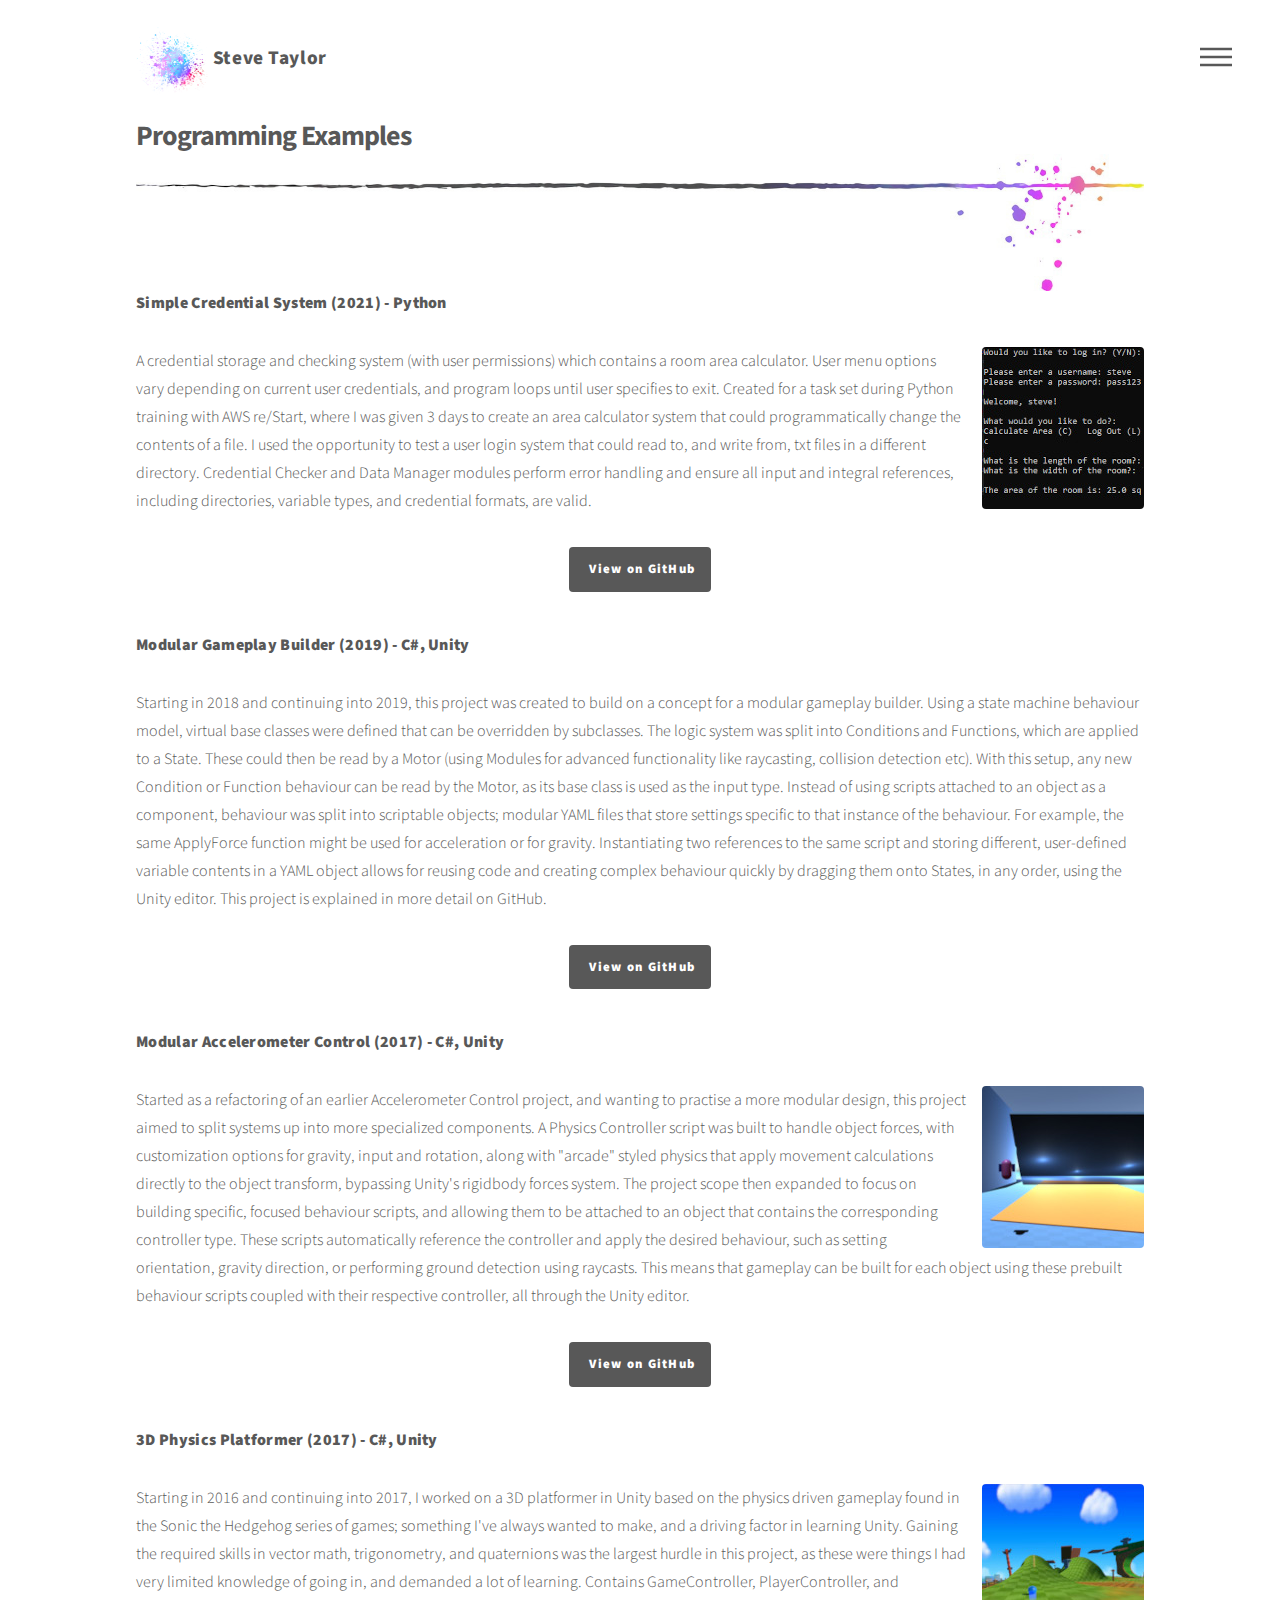
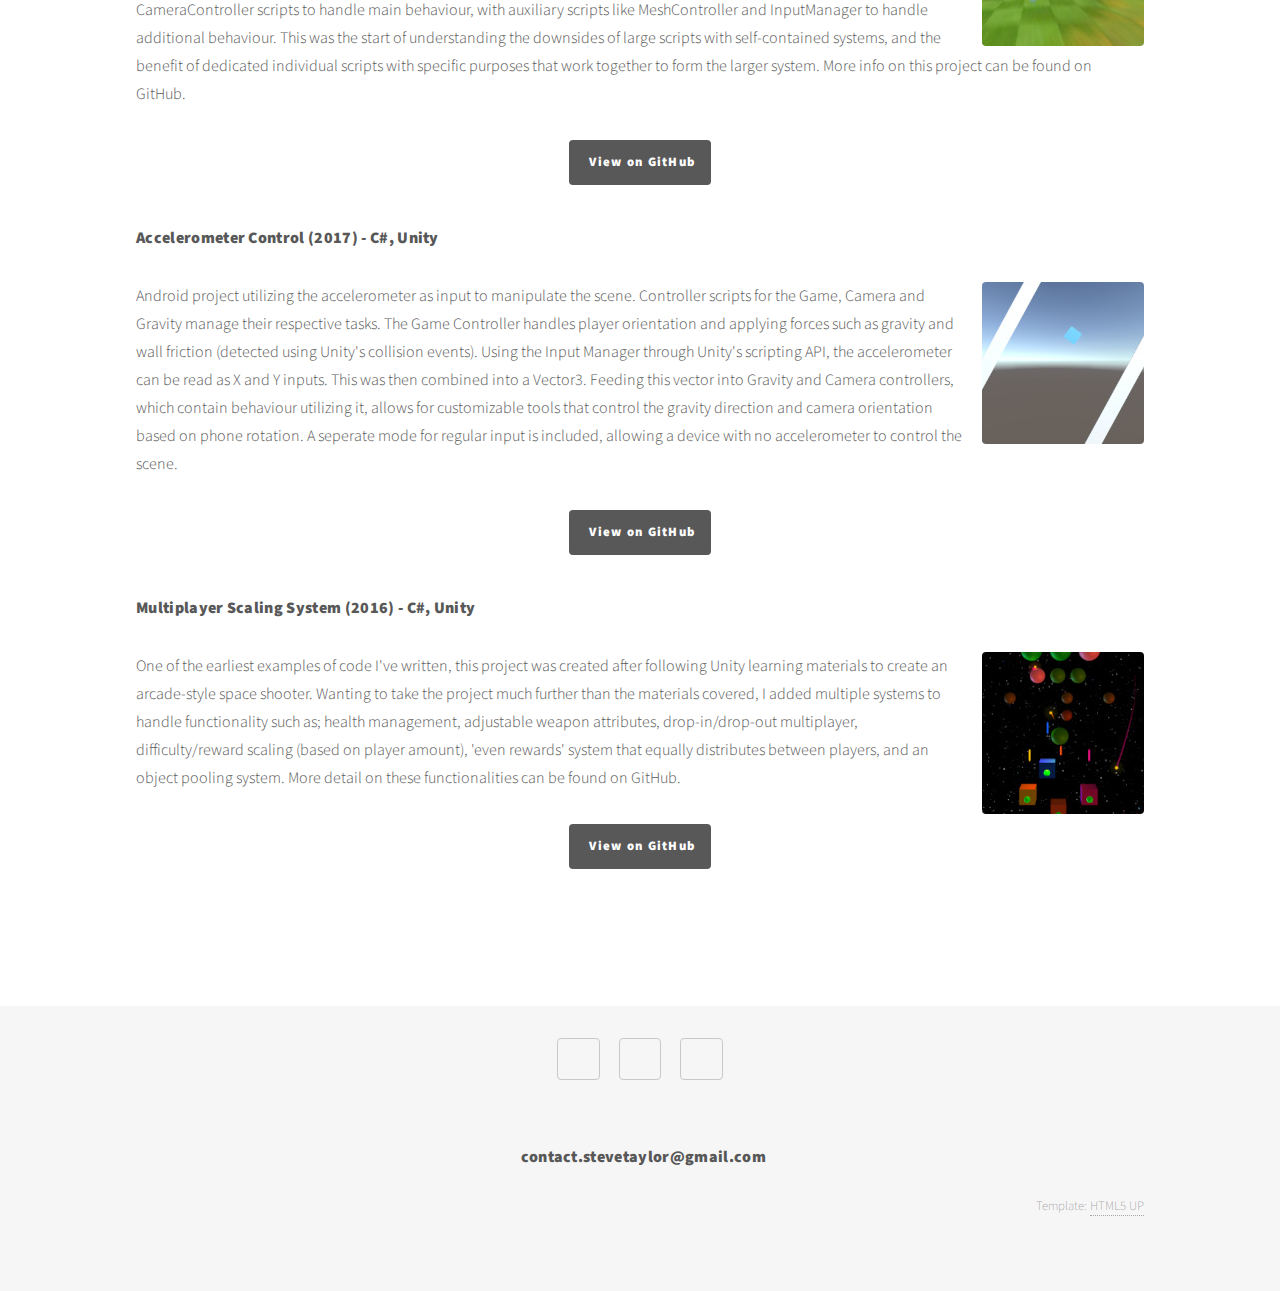
==== commit a30d63cb: "Update programming.html" ====
--- a/programming.html
+++ b/programming.html
@@ -57,7 +57,7 @@
 					</ul>
 					<h2>Modular Gameplay Builder (2019) - C#, Unity</h2>
 					<span class="image right"><img src="images/modulargameplaybuilder.jpg" alt=""></span>
-					<p2>Starting in 2018 and continuing into 2019, this project was created to build on a concept for a modular gameplay builder. Using a state machine behaviour model, virtual base classes were defined that can be overridden by subclasses. The logic system was split into Conditions and Functions, which are applied to a State. These could then be read by a Motor (using Modules for advanced functionality like raycasting, collision detection etc). With this setup, any new prebuilt Condition or Function behaviour can be read by the Motor, as its base class is used as the input type. Instead of using scripts attached to an object as a component, behaviour was split into scriptable objects; modular YAML files that store settings specific to that instance of the behaviour. For example, the same ApplyForce function might be used for acceleration or for gravity. Instantiating two references to the same script and storing different, user-defined variable contents in a YAML object allows for reusing code and creating complex behaviour quickly by dragging them onto States, in any order, using the Unity editor. This project is explained in more detail on GitHub.</p2>
+					<p2>Starting in 2018 and continuing into 2019, this project was created to build on a concept for a modular gameplay builder. Using a state machine behaviour model, virtual base classes were defined that can be overridden by subclasses. The logic system was split into Conditions and Functions, which are applied to a State. These could then be read by a Motor (using Modules for advanced functionality like raycasting, collision detection etc). With this setup, any new Condition or Function behaviour can be read by the Motor, as its base class is used as the input type. Instead of using scripts attached to an object as a component, behaviour was split into scriptable objects; modular YAML files that store settings specific to that instance of the behaviour. For example, the same ApplyForce function might be used for acceleration or for gravity. Instantiating two references to the same script and storing different, user-defined variable contents in a YAML object allows for reusing code and creating complex behaviour quickly by dragging them onto States, in any order, using the Unity editor. This project is explained in more detail on GitHub.</p2>
 					<ul class="actions" style="list-style-type:none">
 						<li><a href="https://github.com/SteveTaylorDev/modular-gameplay-builder" class="button primary">View on GitHub</a></li>
 					</ul>
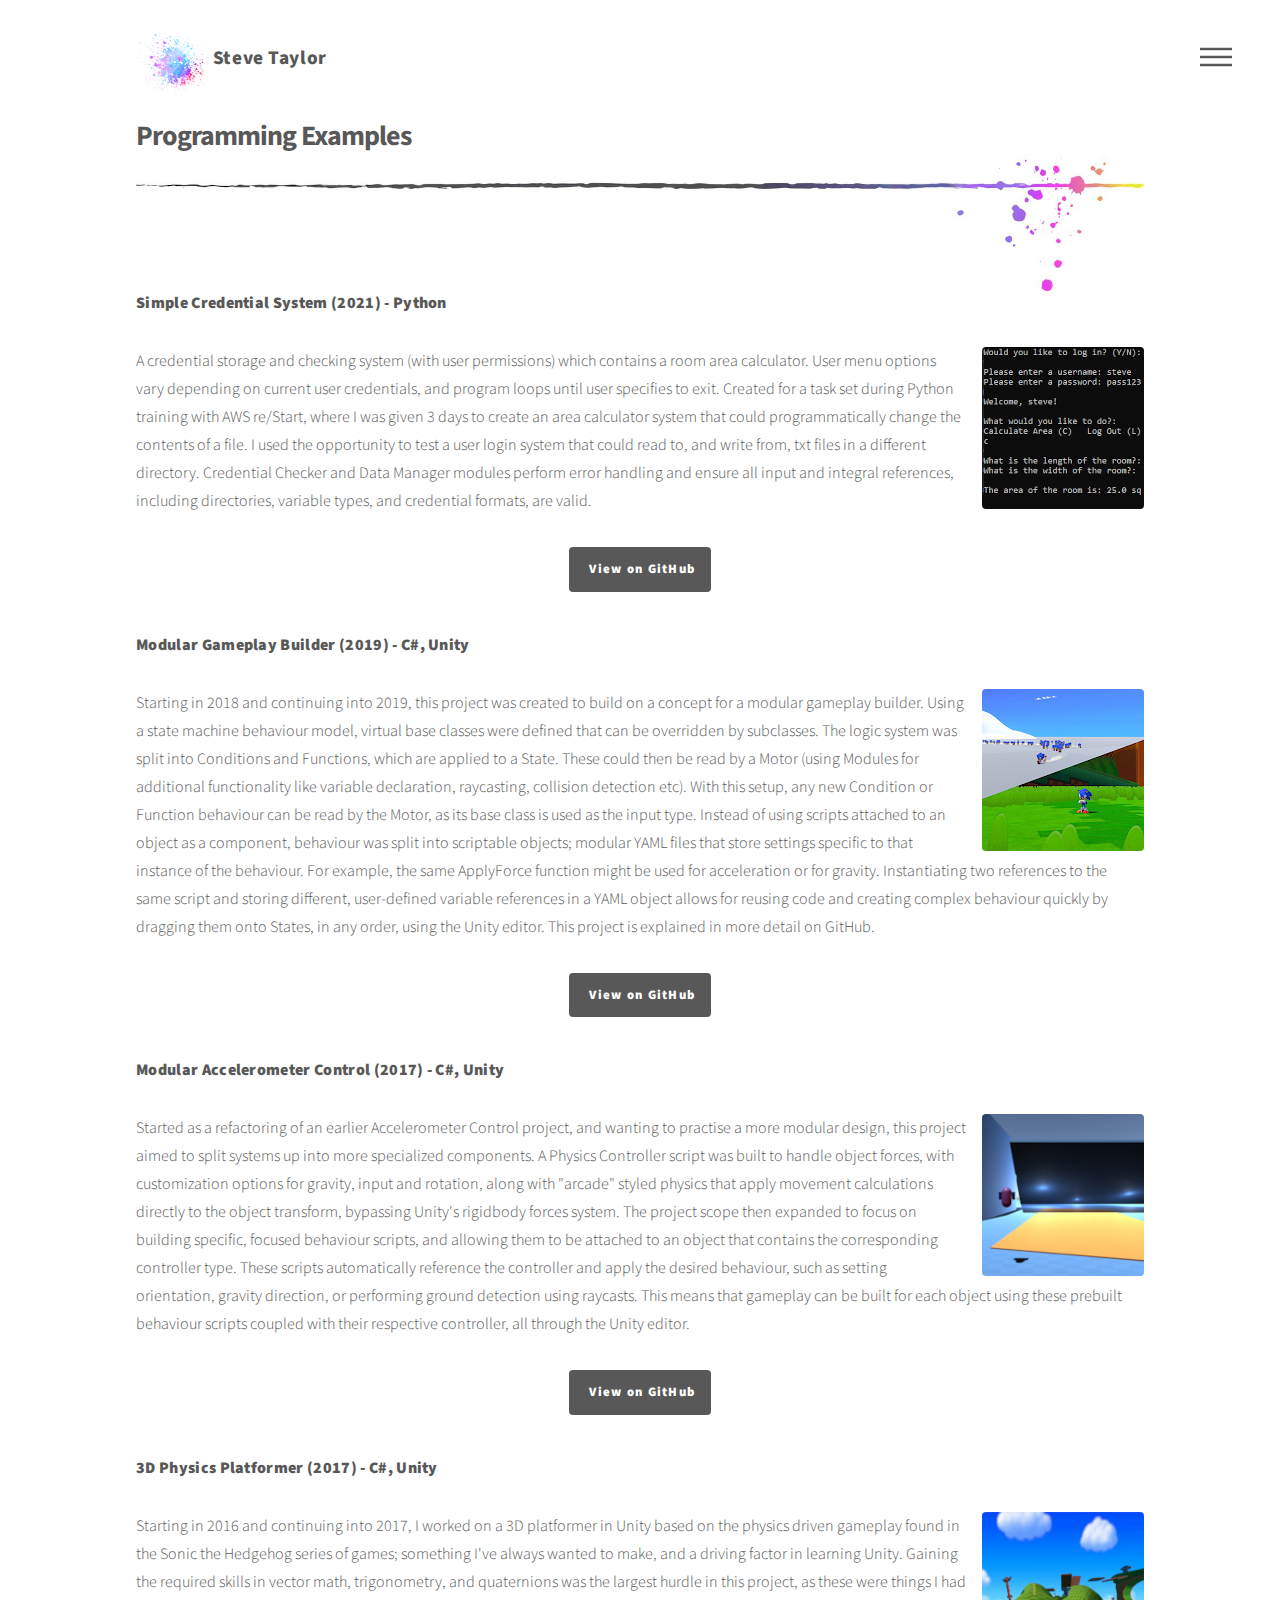
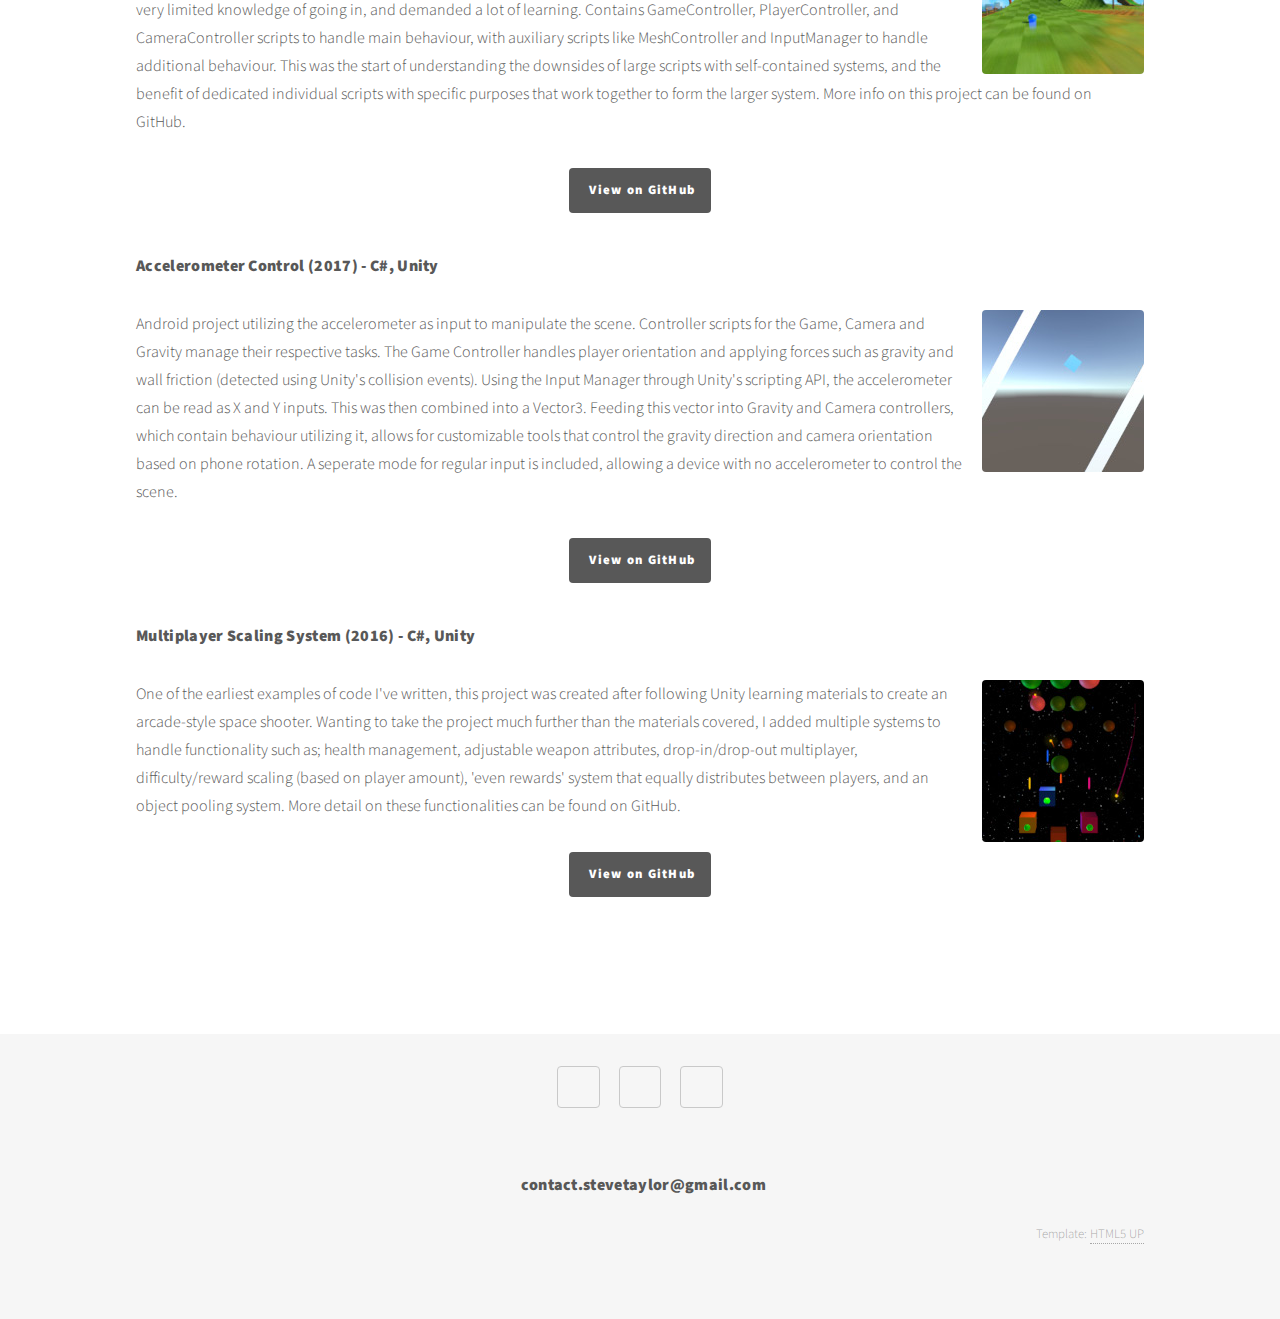
==== commit 105467ec: "Update programming.html" ====
--- a/programming.html
+++ b/programming.html
@@ -57,7 +57,7 @@
 					</ul>
 					<h2>Modular Gameplay Builder (2019) - C#, Unity</h2>
 					<span class="image right"><img src="images/modulargameplaybuilder.jpg" alt=""></span>
-					<p2>Starting in 2018 and continuing into 2019, this project was created to build on a concept for a modular gameplay builder. Using a state machine behaviour model, virtual base classes were defined that can be overridden by subclasses. The logic system was split into Conditions and Functions, which are applied to a State. These could then be read by a Motor (using Modules for advanced functionality like raycasting, collision detection etc). With this setup, any new Condition or Function behaviour can be read by the Motor, as its base class is used as the input type. Instead of using scripts attached to an object as a component, behaviour was split into scriptable objects; modular YAML files that store settings specific to that instance of the behaviour. For example, the same ApplyForce function might be used for acceleration or for gravity. Instantiating two references to the same script and storing different, user-defined variable contents in a YAML object allows for reusing code and creating complex behaviour quickly by dragging them onto States, in any order, using the Unity editor. This project is explained in more detail on GitHub.</p2>
+					<p2>Starting in 2018 and continuing into 2019, this project was created to build on a concept for a modular gameplay builder. Using a state machine behaviour model, virtual base classes were defined that can be overridden by subclasses. The logic system was split into Conditions and Functions, which are applied to a State. These could then be read by a Motor (using Modules for additional functionality like variable declaration, raycasting, collision detection etc). With this setup, any new Condition or Function behaviour can be read by the Motor, as its base class is used as the input type. Instead of using scripts attached to an object as a component, behaviour was split into scriptable objects; modular YAML files that store settings specific to that instance of the behaviour. For example, the same ApplyForce function might be used for acceleration or for gravity. Instantiating two references to the same script and storing different, user-defined variable references in a YAML object allows for reusing code and creating complex behaviour quickly by dragging them onto States, in any order, using the Unity editor. This project is explained in more detail on GitHub.</p2>
 					<ul class="actions" style="list-style-type:none">
 						<li><a href="https://github.com/SteveTaylorDev/modular-gameplay-builder" class="button primary">View on GitHub</a></li>
 					</ul>
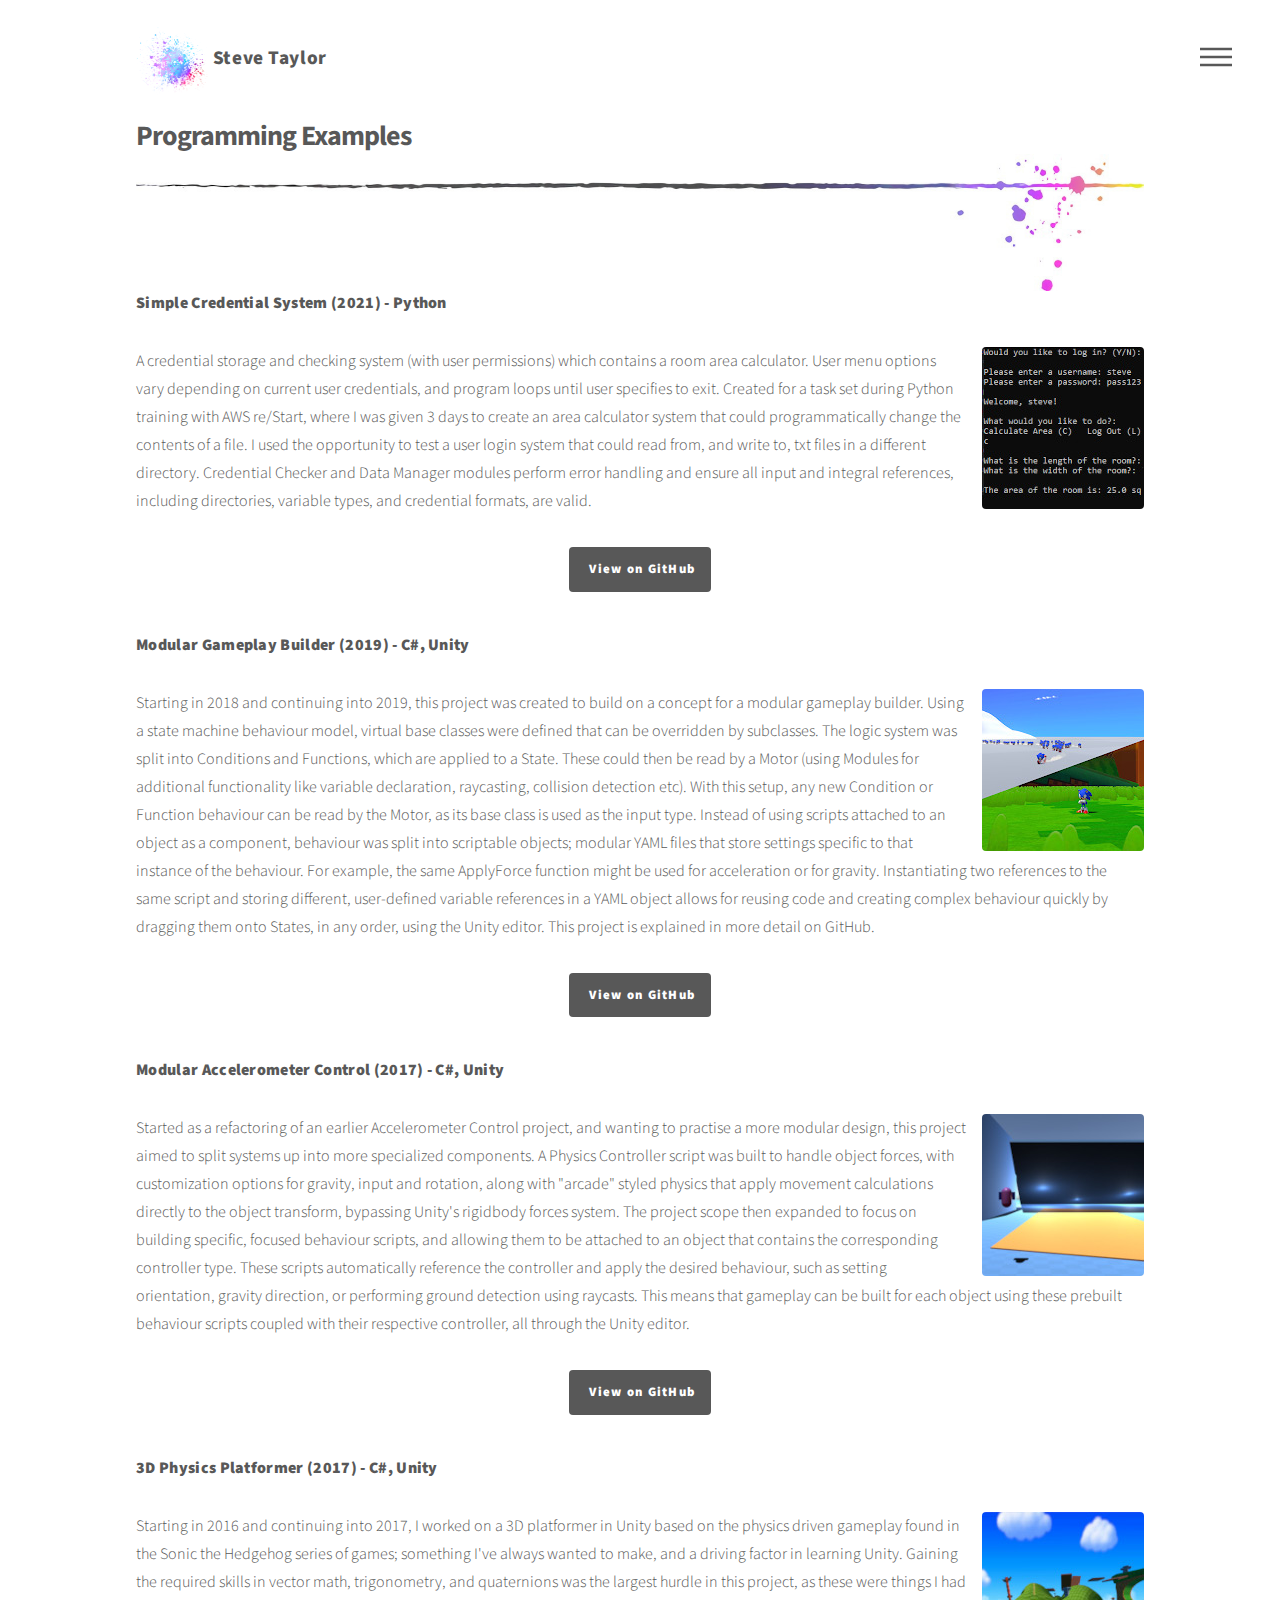
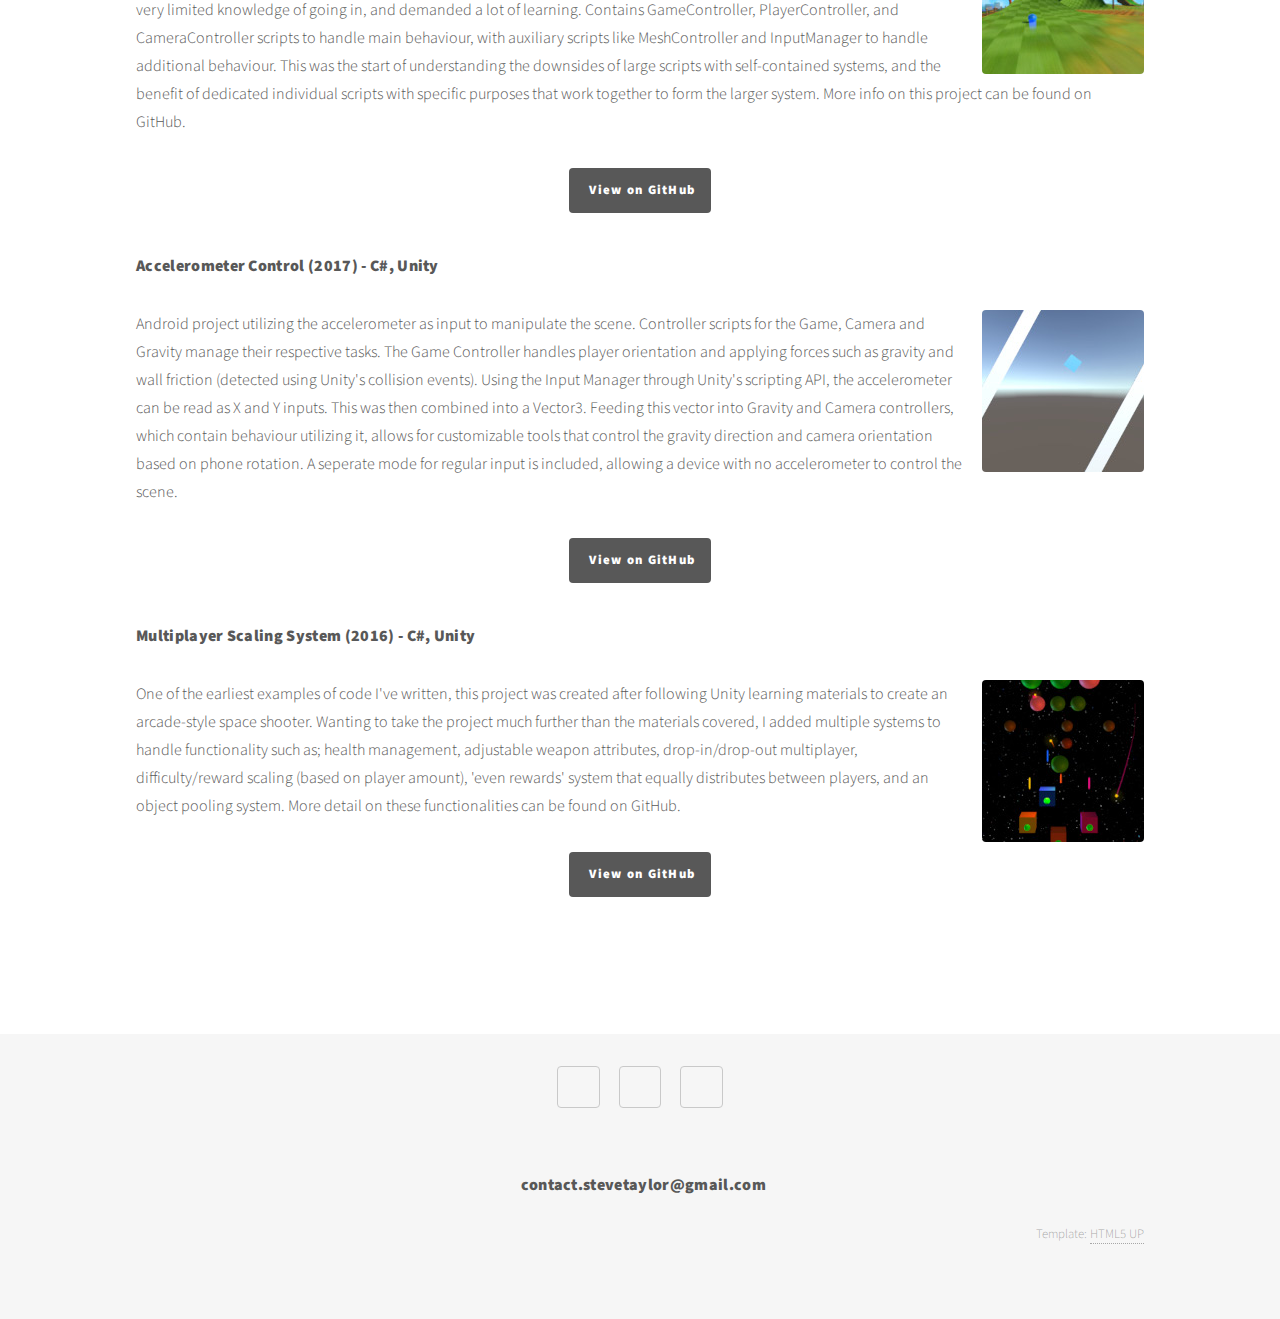
==== commit 9cc254a0: "Update programming.html" ====
--- a/programming.html
+++ b/programming.html
@@ -51,7 +51,7 @@
 					<span class="image main"><img src="images/divider.jpg" alt="" /></span>
 					<h2>Simple Credential System (2021) - Python</h2>
 					<span class="image right"><img src="images/simplecredentialsystem.jpg" alt=""></span>
-					<p2>A credential storage and checking system (with user permissions) which contains a room area calculator. User menu options vary depending on current user credentials, and program loops until user specifies to exit. Created for a task set during Python training with AWS re/Start, where I was given 3 days to create an area calculator system that could programmatically change the contents of a file. I used the opportunity to test a user login system that could read to, and write from, txt files in a different directory. Credential Checker and Data Manager modules perform error handling and ensure all input and integral references, including directories, variable types, and credential formats, are valid.</p2>
+					<p2>A credential storage and checking system (with user permissions) which contains a room area calculator. User menu options vary depending on current user credentials, and program loops until user specifies to exit. Created for a task set during Python training with AWS re/Start, where I was given 3 days to create an area calculator system that could programmatically change the contents of a file. I used the opportunity to test a user login system that could read from, and write to, txt files in a different directory. Credential Checker and Data Manager modules perform error handling and ensure all input and integral references, including directories, variable types, and credential formats, are valid.</p2>
 					<ul class="actions" style="list-style-type:none">
 						<li><a href="https://github.com/SteveTaylorDev/credential-system-area-calculator" class="button primary">View on GitHub</a></li>
 					</ul>
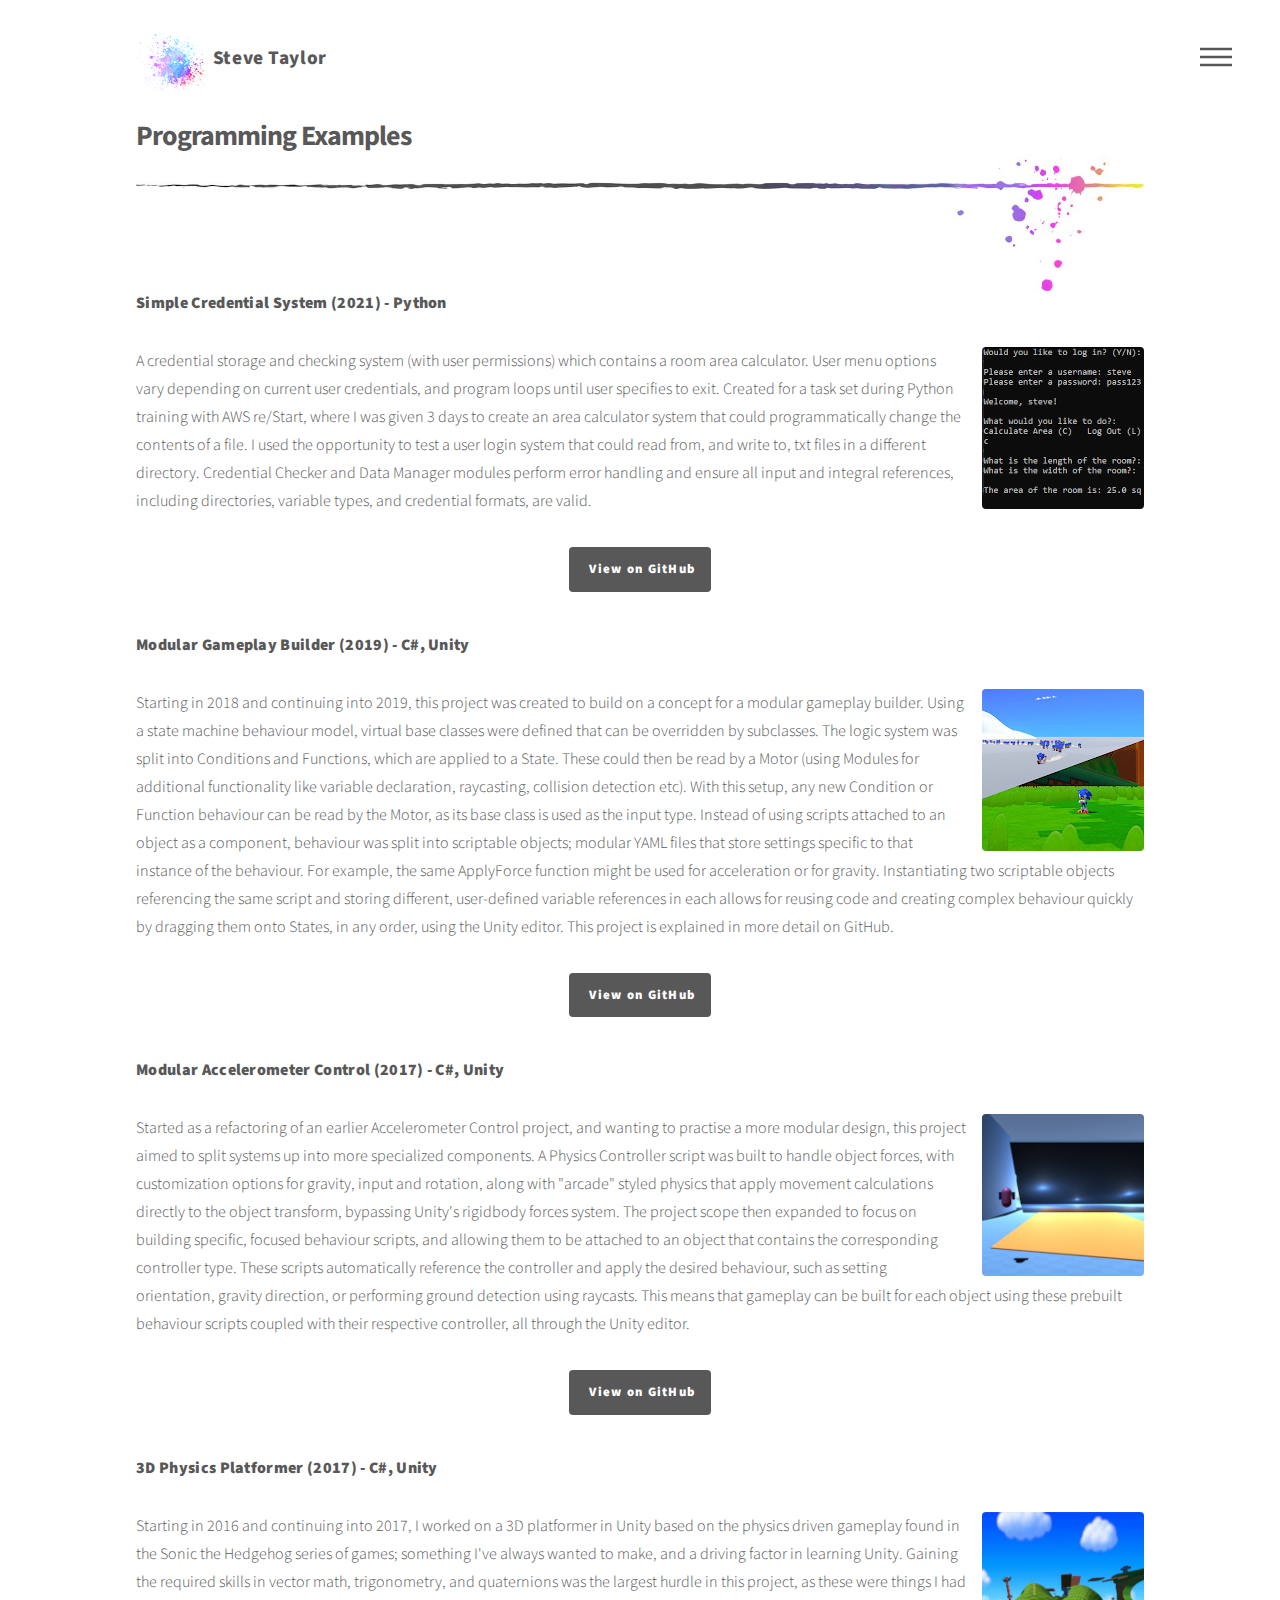
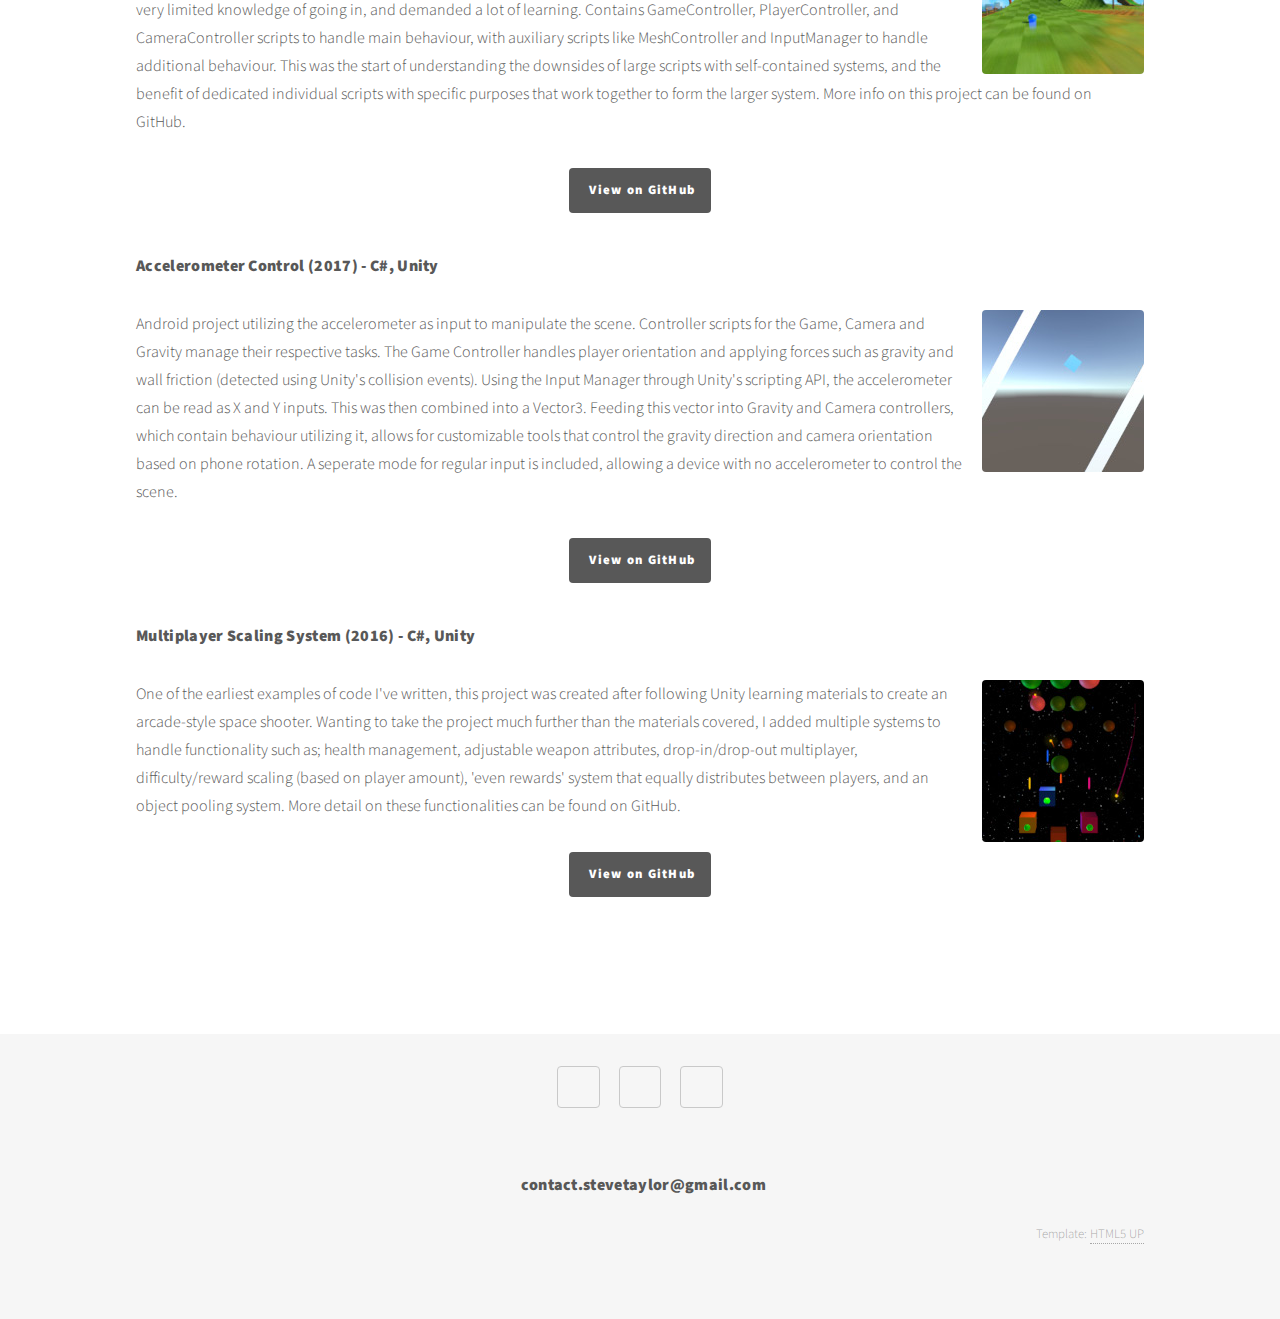
==== commit 80984537: "Update programming.html" ====
--- a/programming.html
+++ b/programming.html
@@ -57,7 +57,7 @@
 					</ul>
 					<h2>Modular Gameplay Builder (2019) - C#, Unity</h2>
 					<span class="image right"><img src="images/modulargameplaybuilder.jpg" alt=""></span>
-					<p2>Starting in 2018 and continuing into 2019, this project was created to build on a concept for a modular gameplay builder. Using a state machine behaviour model, virtual base classes were defined that can be overridden by subclasses. The logic system was split into Conditions and Functions, which are applied to a State. These could then be read by a Motor (using Modules for additional functionality like variable declaration, raycasting, collision detection etc). With this setup, any new Condition or Function behaviour can be read by the Motor, as its base class is used as the input type. Instead of using scripts attached to an object as a component, behaviour was split into scriptable objects; modular YAML files that store settings specific to that instance of the behaviour. For example, the same ApplyForce function might be used for acceleration or for gravity. Instantiating two references to the same script and storing different, user-defined variable references in a YAML object allows for reusing code and creating complex behaviour quickly by dragging them onto States, in any order, using the Unity editor. This project is explained in more detail on GitHub.</p2>
+					<p2>Starting in 2018 and continuing into 2019, this project was created to build on a concept for a modular gameplay builder. Using a state machine behaviour model, virtual base classes were defined that can be overridden by subclasses. The logic system was split into Conditions and Functions, which are applied to a State. These could then be read by a Motor (using Modules for additional functionality like variable declaration, raycasting, collision detection etc). With this setup, any new Condition or Function behaviour can be read by the Motor, as its base class is used as the input type. Instead of using scripts attached to an object as a component, behaviour was split into scriptable objects; modular YAML files that store settings specific to that instance of the behaviour. For example, the same ApplyForce function might be used for acceleration or for gravity. Instantiating two scriptable objects referencing the same script and storing different, user-defined variable references in each allows for reusing code and creating complex behaviour quickly by dragging them onto States, in any order, using the Unity editor. This project is explained in more detail on GitHub.</p2>
 					<ul class="actions" style="list-style-type:none">
 						<li><a href="https://github.com/SteveTaylorDev/modular-gameplay-builder" class="button primary">View on GitHub</a></li>
 					</ul>
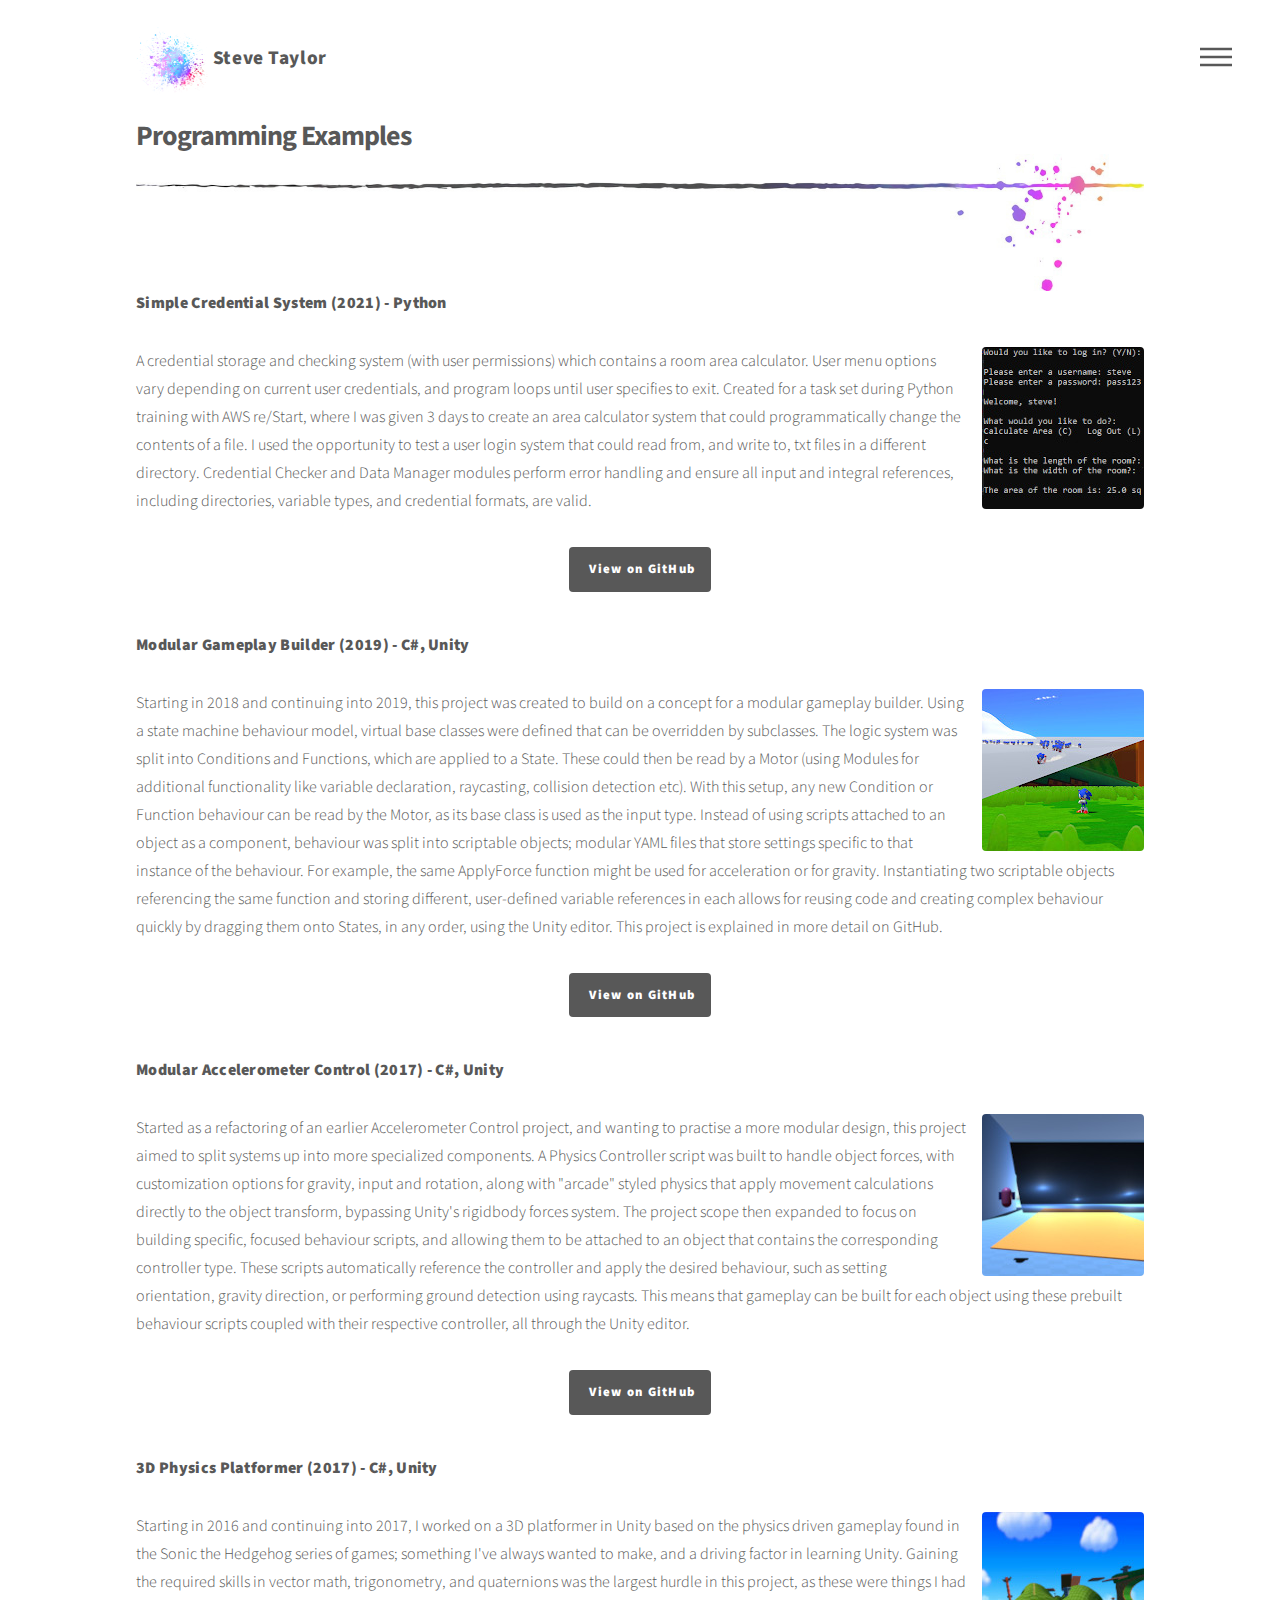
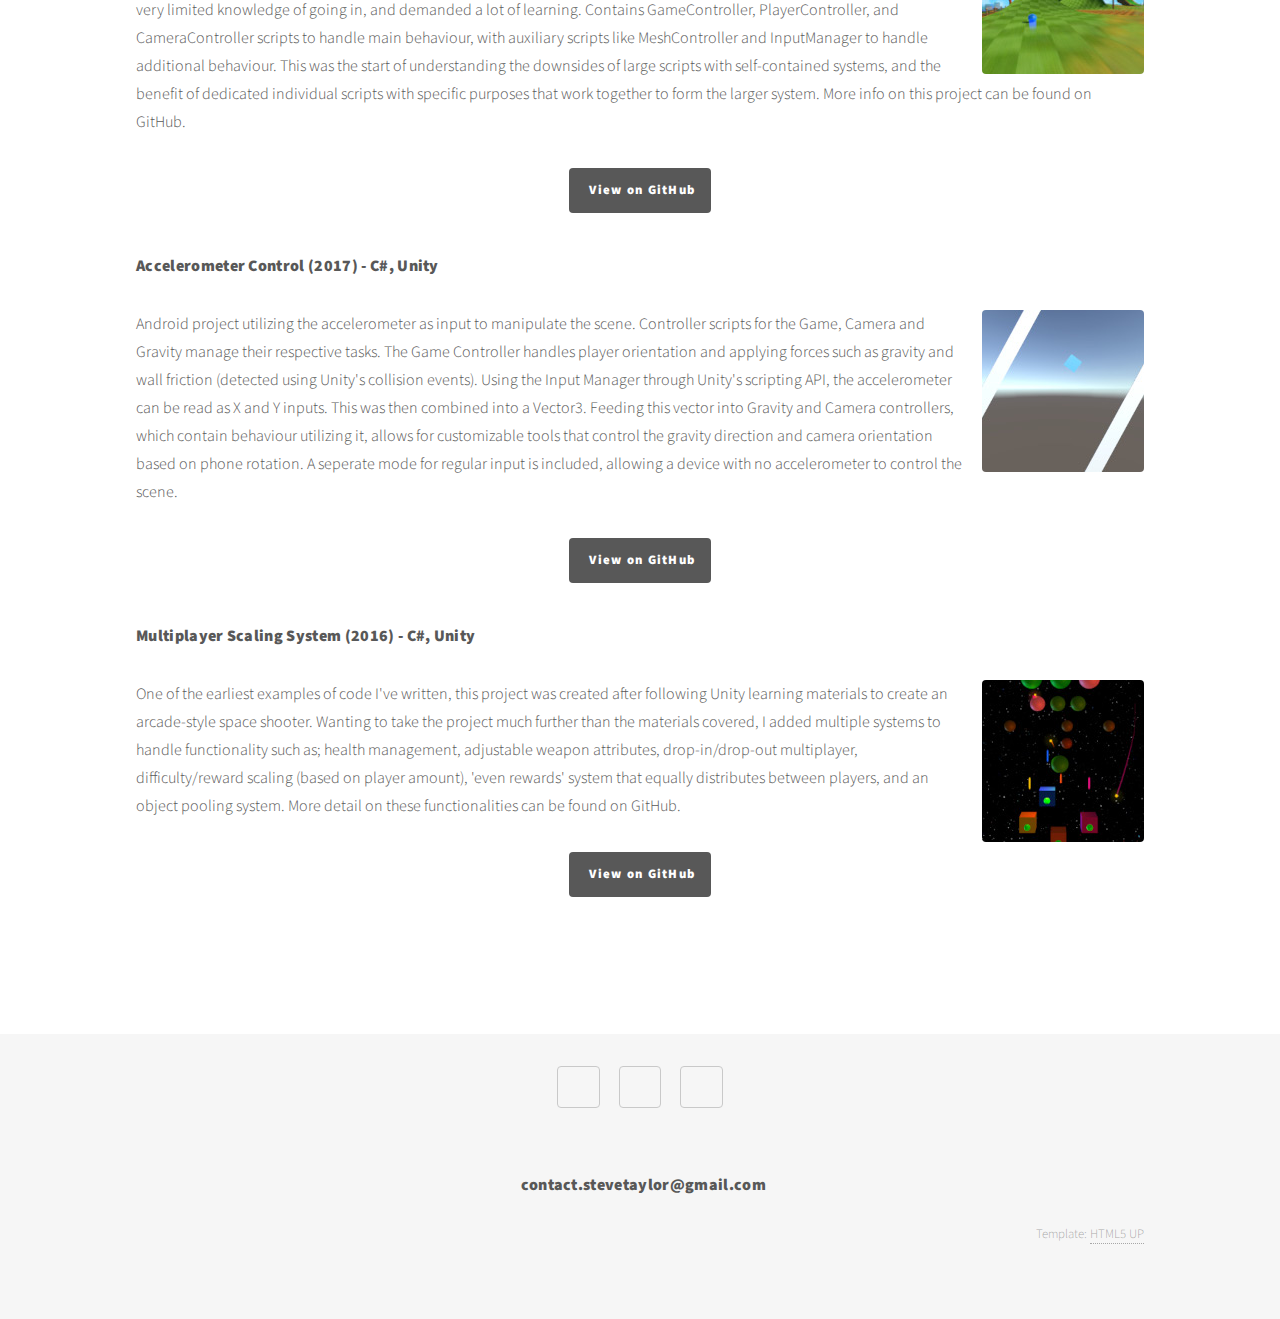
==== commit 558775a7: "Update programming.html" ====
--- a/programming.html
+++ b/programming.html
@@ -57,7 +57,7 @@
 					</ul>
 					<h2>Modular Gameplay Builder (2019) - C#, Unity</h2>
 					<span class="image right"><img src="images/modulargameplaybuilder.jpg" alt=""></span>
-					<p2>Starting in 2018 and continuing into 2019, this project was created to build on a concept for a modular gameplay builder. Using a state machine behaviour model, virtual base classes were defined that can be overridden by subclasses. The logic system was split into Conditions and Functions, which are applied to a State. These could then be read by a Motor (using Modules for additional functionality like variable declaration, raycasting, collision detection etc). With this setup, any new Condition or Function behaviour can be read by the Motor, as its base class is used as the input type. Instead of using scripts attached to an object as a component, behaviour was split into scriptable objects; modular YAML files that store settings specific to that instance of the behaviour. For example, the same ApplyForce function might be used for acceleration or for gravity. Instantiating two scriptable objects referencing the same script and storing different, user-defined variable references in each allows for reusing code and creating complex behaviour quickly by dragging them onto States, in any order, using the Unity editor. This project is explained in more detail on GitHub.</p2>
+					<p2>Starting in 2018 and continuing into 2019, this project was created to build on a concept for a modular gameplay builder. Using a state machine behaviour model, virtual base classes were defined that can be overridden by subclasses. The logic system was split into Conditions and Functions, which are applied to a State. These could then be read by a Motor (using Modules for additional functionality like variable declaration, raycasting, collision detection etc). With this setup, any new Condition or Function behaviour can be read by the Motor, as its base class is used as the input type. Instead of using scripts attached to an object as a component, behaviour was split into scriptable objects; modular YAML files that store settings specific to that instance of the behaviour. For example, the same ApplyForce function might be used for acceleration or for gravity. Instantiating two scriptable objects referencing the same function and storing different, user-defined variable references in each allows for reusing code and creating complex behaviour quickly by dragging them onto States, in any order, using the Unity editor. This project is explained in more detail on GitHub.</p2>
 					<ul class="actions" style="list-style-type:none">
 						<li><a href="https://github.com/SteveTaylorDev/modular-gameplay-builder" class="button primary">View on GitHub</a></li>
 					</ul>
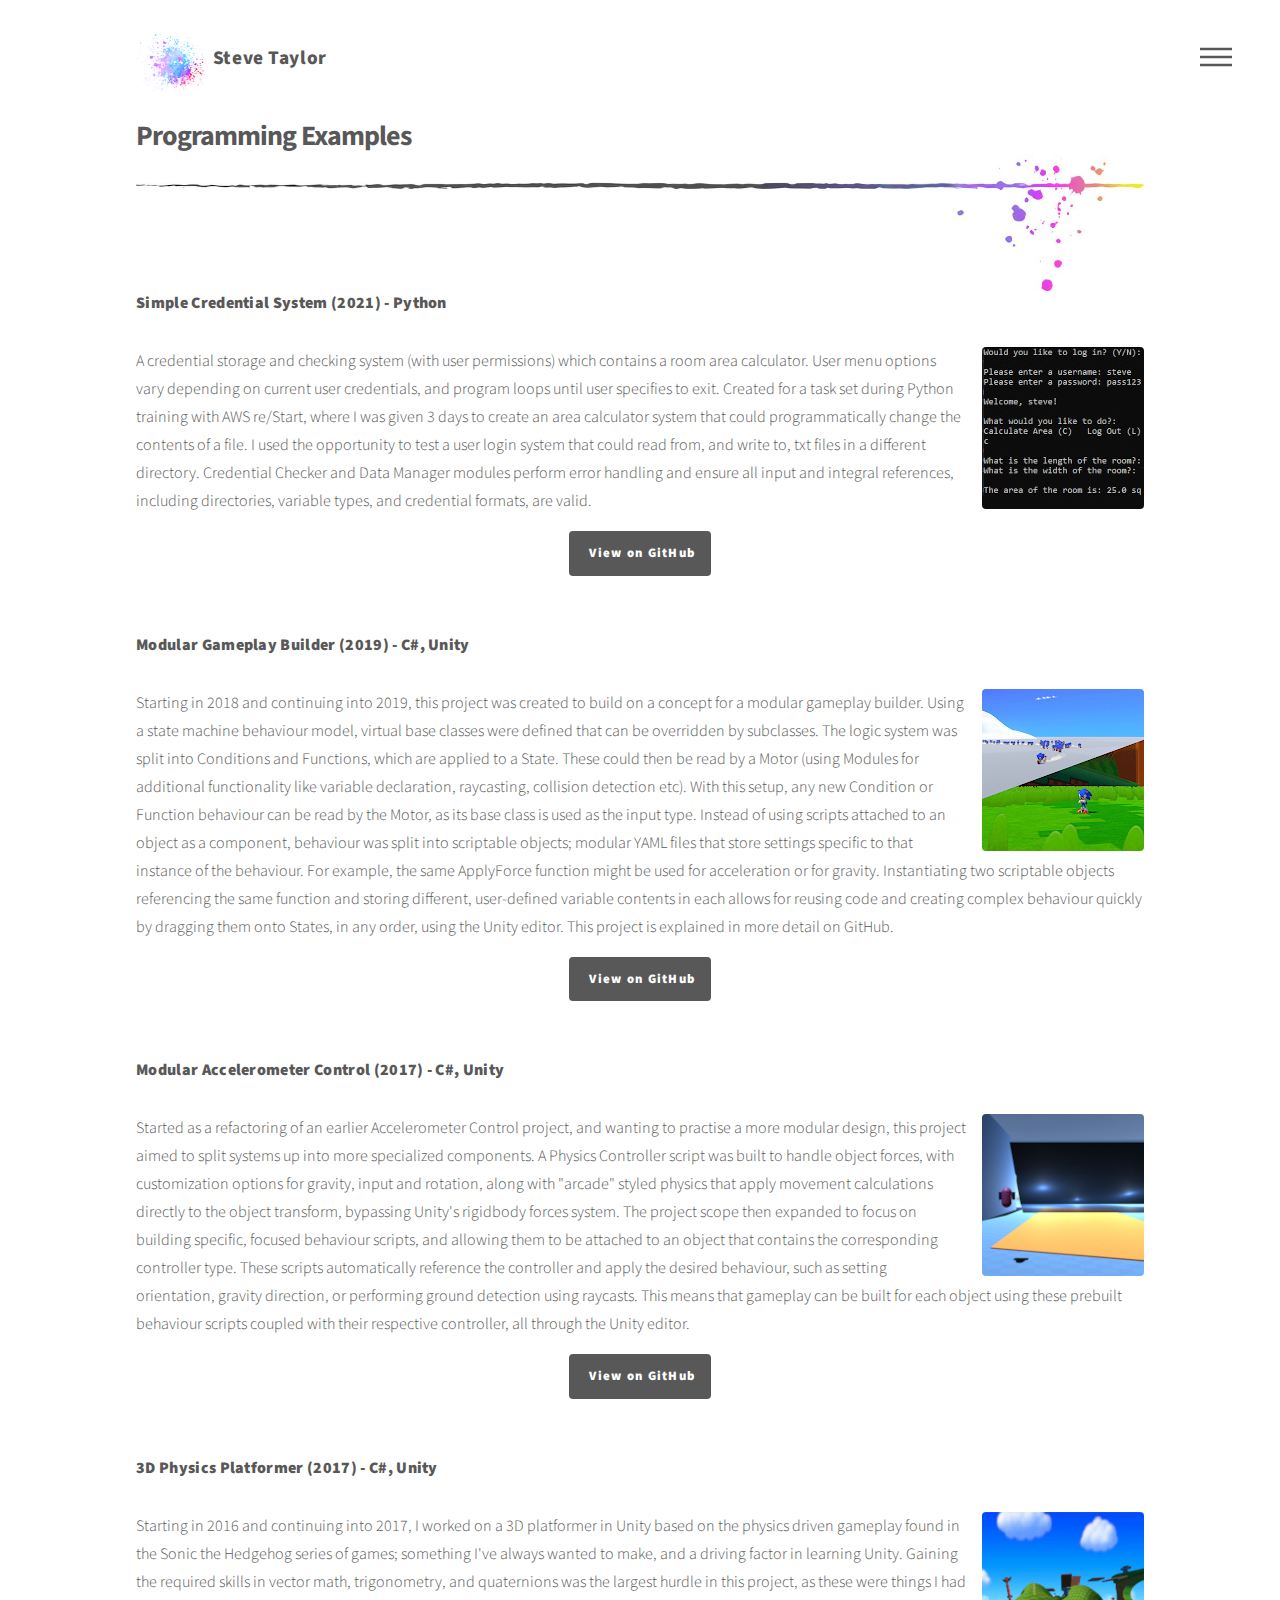
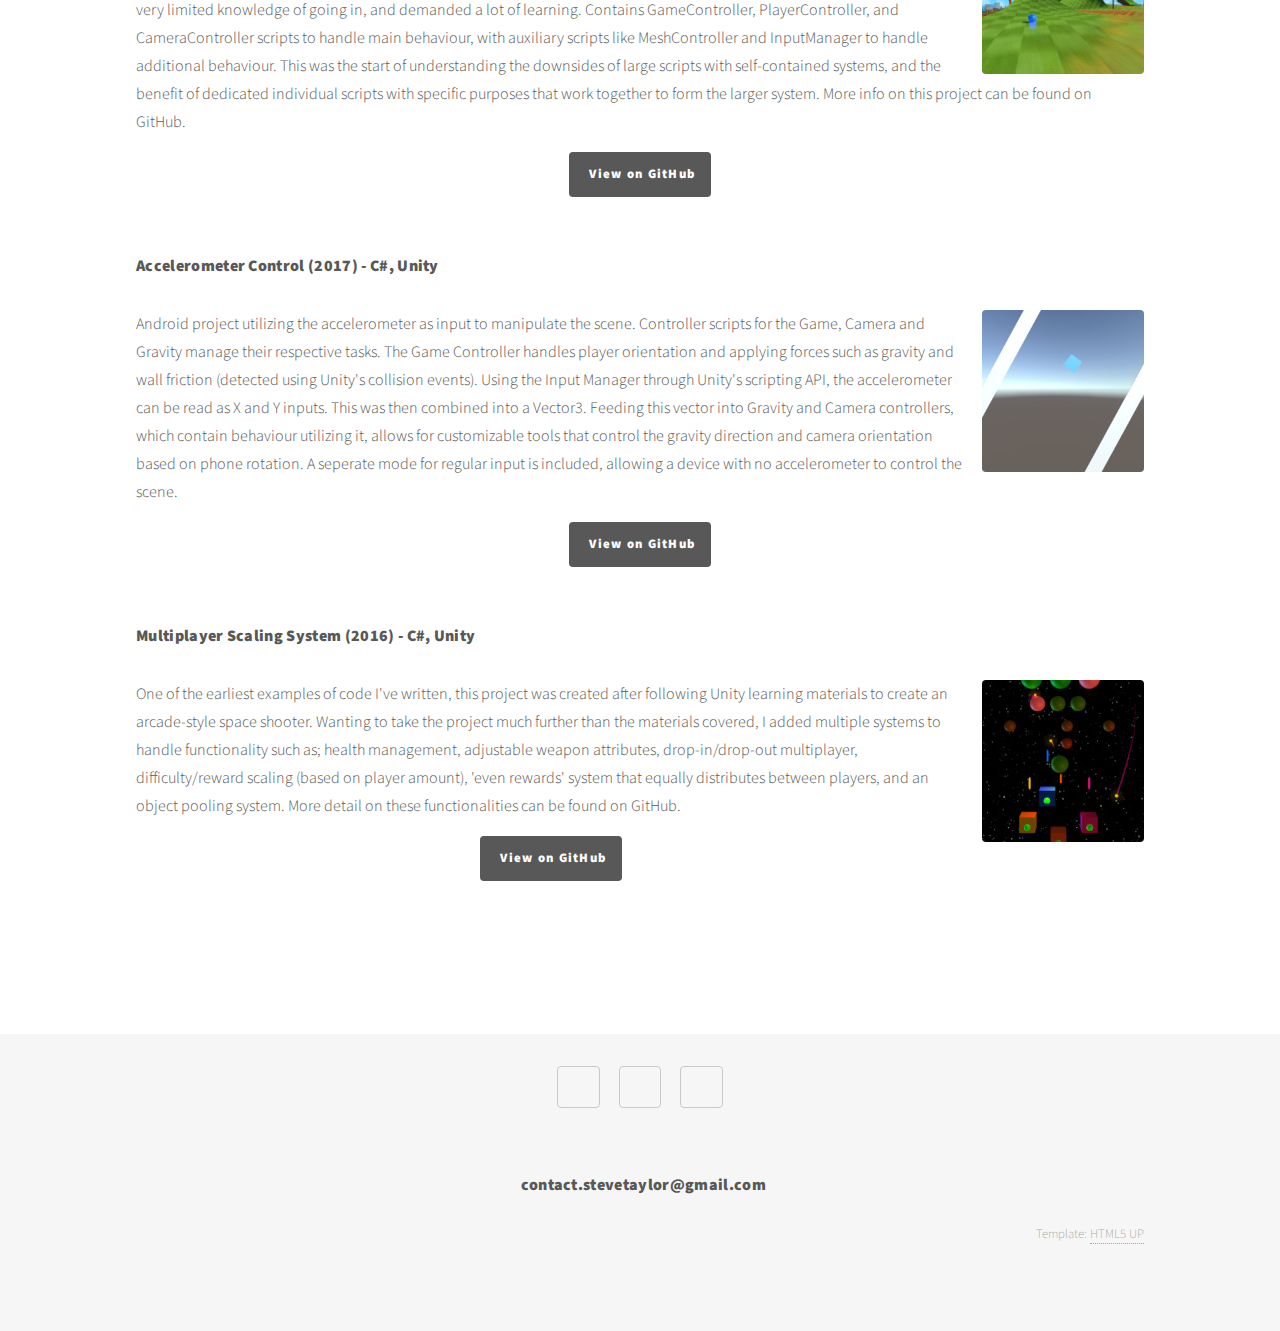
==== commit db326d82: "Various updates" ====
--- a/programming.html
+++ b/programming.html
@@ -57,7 +57,7 @@
 					</ul>
 					<h2>Modular Gameplay Builder (2019) - C#, Unity</h2>
 					<span class="image right"><img src="images/modulargameplaybuilder.jpg" alt=""></span>
-					<p2>Starting in 2018 and continuing into 2019, this project was created to build on a concept for a modular gameplay builder. Using a state machine behaviour model, virtual base classes were defined that can be overridden by subclasses. The logic system was split into Conditions and Functions, which are applied to a State. These could then be read by a Motor (using Modules for additional functionality like variable declaration, raycasting, collision detection etc). With this setup, any new Condition or Function behaviour can be read by the Motor, as its base class is used as the input type. Instead of using scripts attached to an object as a component, behaviour was split into scriptable objects; modular YAML files that store settings specific to that instance of the behaviour. For example, the same ApplyForce function might be used for acceleration or for gravity. Instantiating two scriptable objects referencing the same function and storing different, user-defined variable references in each allows for reusing code and creating complex behaviour quickly by dragging them onto States, in any order, using the Unity editor. This project is explained in more detail on GitHub.</p2>
+					<p2>Starting in 2018 and continuing into 2019, this project was created to build on a concept for a modular gameplay builder. Using a state machine behaviour model, virtual base classes were defined that can be overridden by subclasses. The logic system was split into Conditions and Functions, which are applied to a State. These could then be read by a Motor (using Modules for additional functionality like variable declaration, raycasting, collision detection etc). With this setup, any new Condition or Function behaviour can be read by the Motor, as its base class is used as the input type. Instead of using scripts attached to an object as a component, behaviour was split into scriptable objects; modular YAML files that store settings specific to that instance of the behaviour. For example, the same ApplyForce function might be used for acceleration or for gravity. Instantiating two scriptable objects referencing the same function and storing different, user-defined variable contents in each allows for reusing code and creating complex behaviour quickly by dragging them onto States, in any order, using the Unity editor. This project is explained in more detail on GitHub.</p2>
 					<ul class="actions" style="list-style-type:none">
 						<li><a href="https://github.com/SteveTaylorDev/modular-gameplay-builder" class="button primary">View on GitHub</a></li>
 					</ul>
--- a/assets/css/main.css
+++ b/assets/css/main.css
@@ -1887,7 +1887,7 @@
 
 	ul {
 		list-style: disc;
-		margin: 0 0 2em 0;
+		margin: -1em 0 3em 0;
 		padding-left: 1em;
 	}
 
@@ -2702,7 +2702,7 @@
 					}
 
 			.tiles article.style1 > .image:before {
-				background-color: #a133ff91;
+				background-color: #b864ffba;
 			}
 
 			.tiles article.style2 > .image:before {
@@ -2710,7 +2710,7 @@
 			}
 
 			.tiles article.style3 > .image:before {
-				background-color: #ff007d96;
+				background-color: #e60067a8;
 			}
 
 			.tiles article.style4 > .image:before {
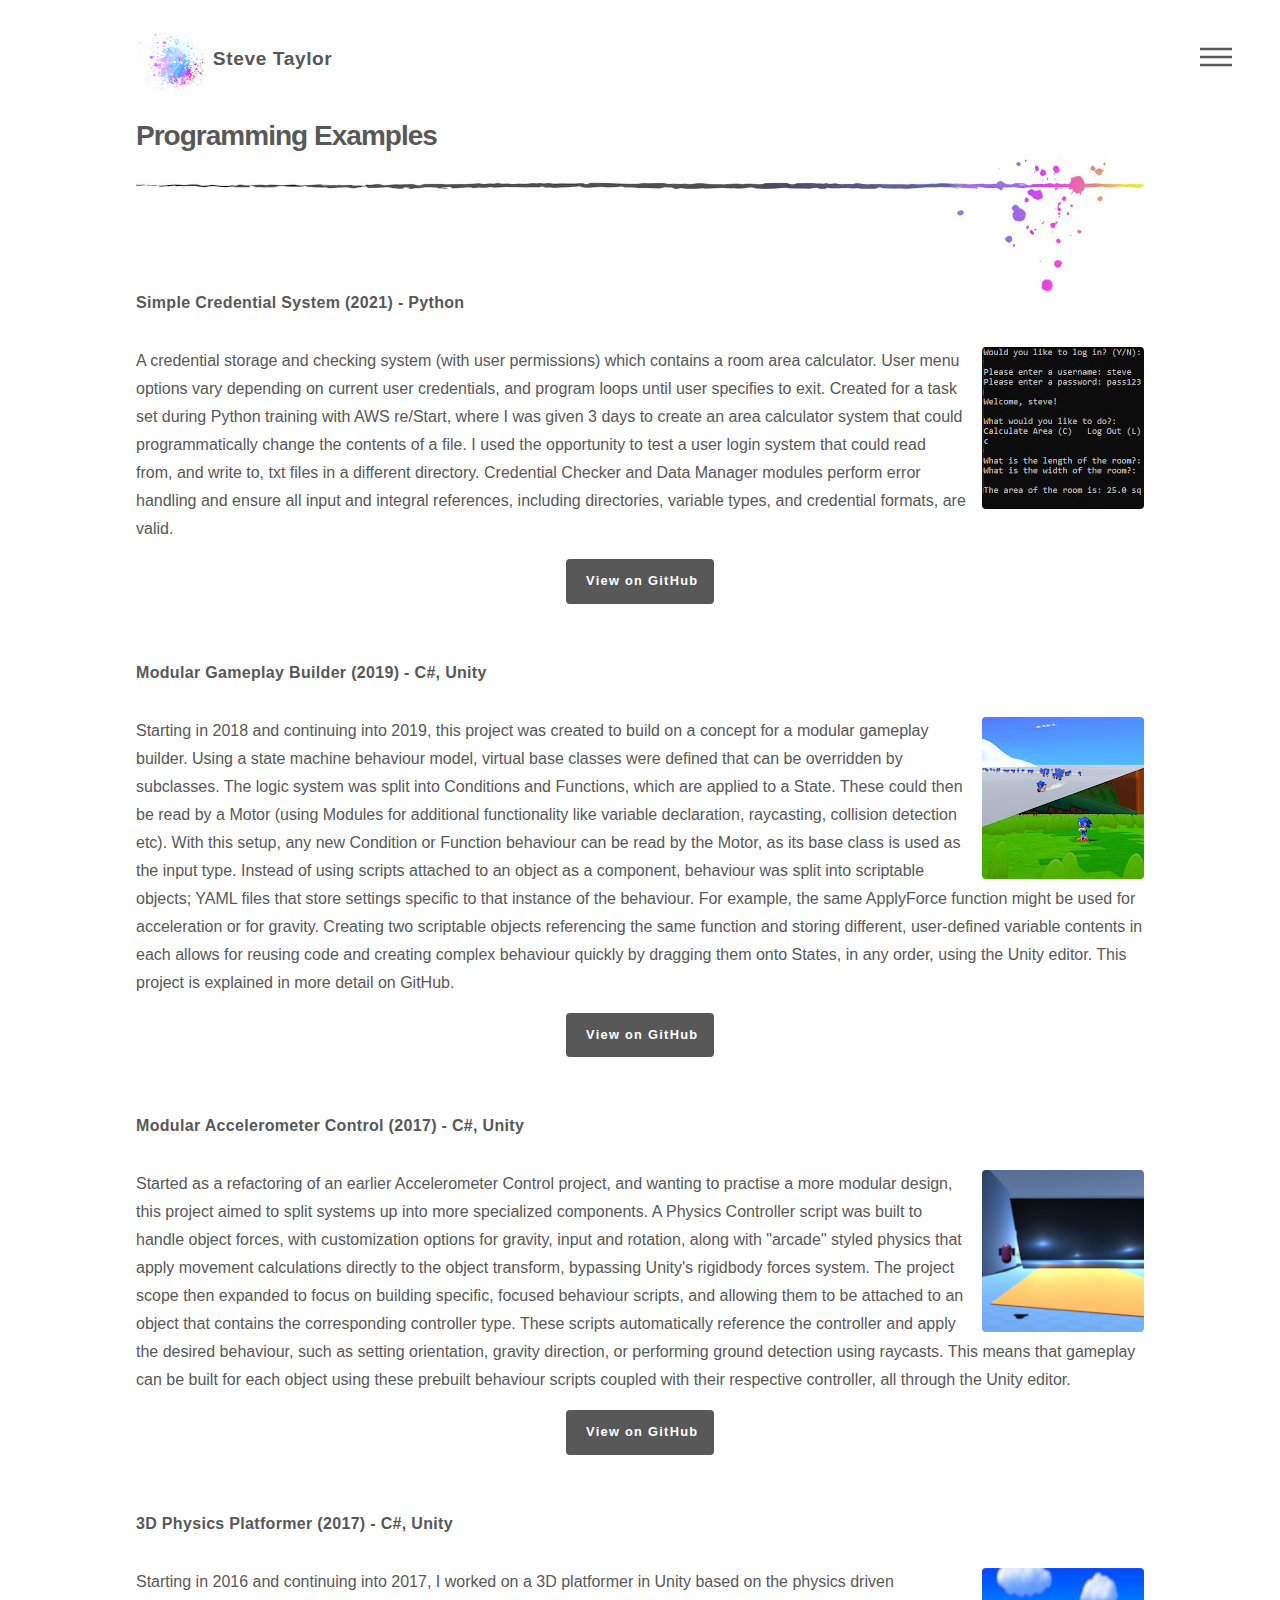
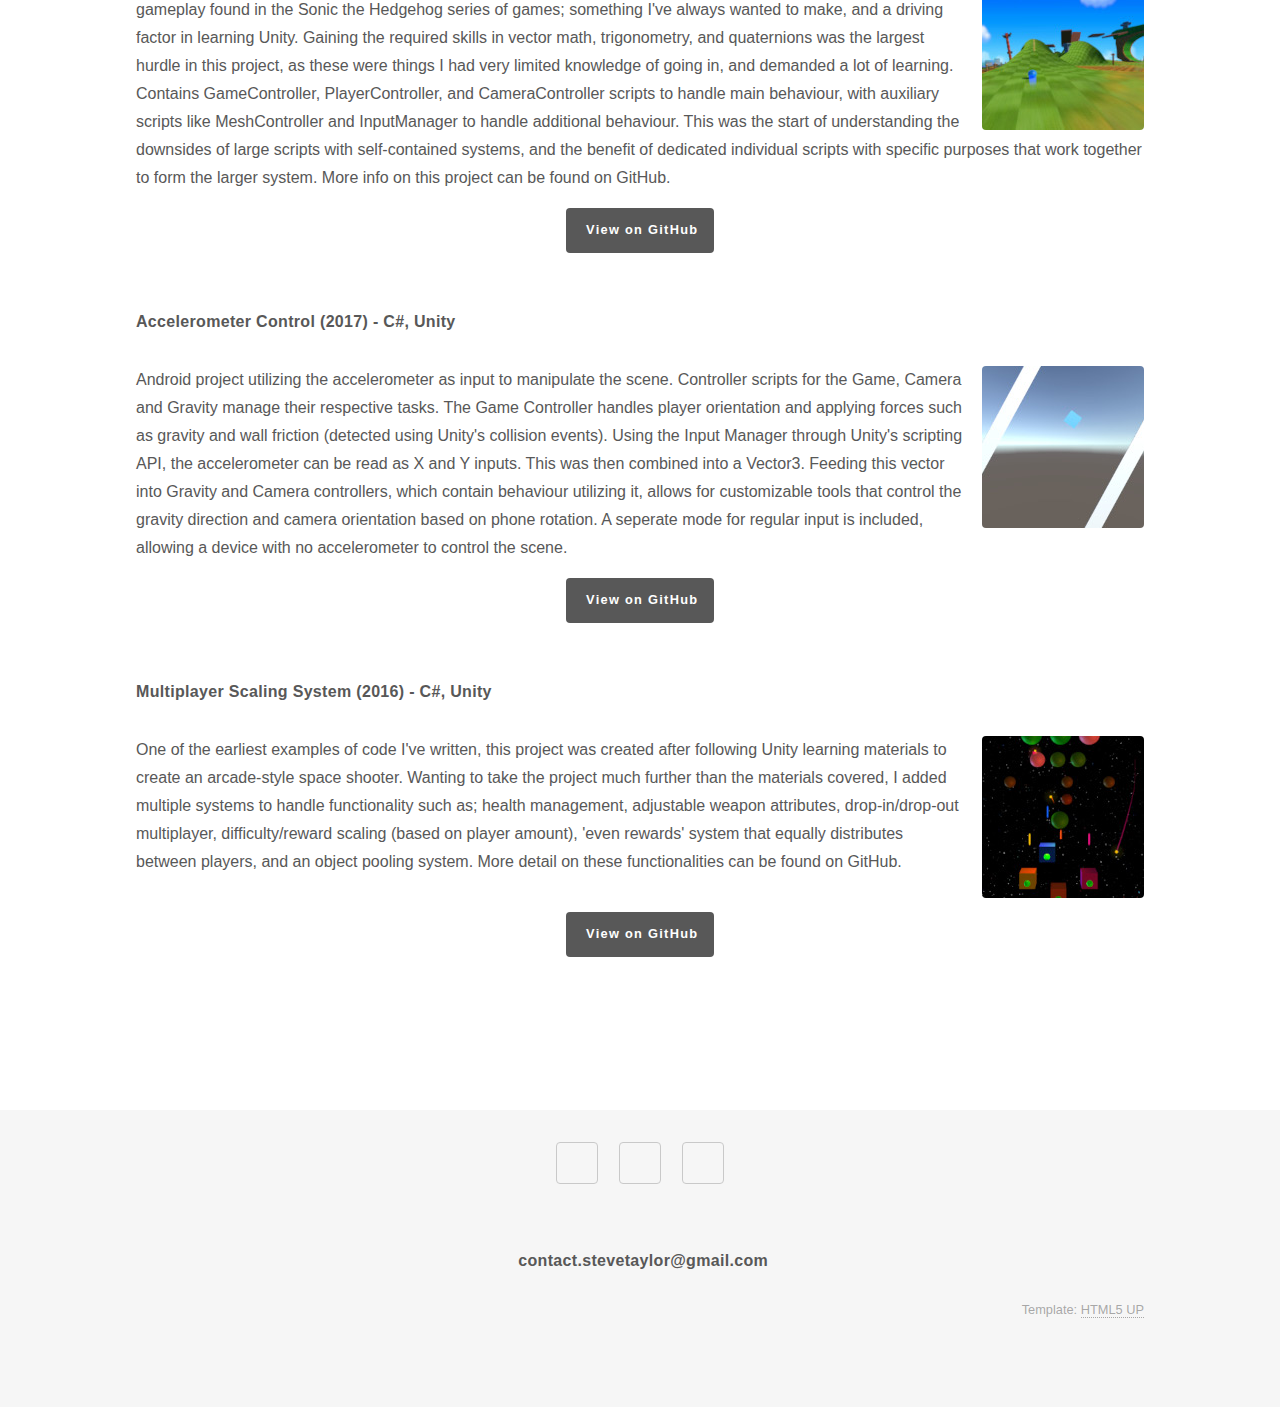
==== commit 74af6ce5: "site updates" ====
--- a/programming.html
+++ b/programming.html
@@ -5,100 +5,126 @@
 	Free for personal and commercial use under the CCA 3.0 license (html5up.net/license)
 -->
 <html lang="en">
-	<head>
-		<title>Steve Taylor - Programming Examples</title>
-		<meta charset="utf-8" />
-		<meta name="viewport" content="width=device-width, initial-scale=1" />
-		<link rel="stylesheet" href="assets/css/main.css" />
-		<noscript><link rel="stylesheet" href="assets/css/noscript.css" /></noscript>
-	</head>
-	<body class="is-preload">
-		<!-- Wrapper -->
-		<div id="wrapper">
+<head>
+    <title>Steve Taylor - Programming Examples</title>
+    <meta charset="utf-8" />
+    <meta name="viewport" content="width=device-width, initial-scale=1" />
+    <link rel="stylesheet" href="assets/css/main.css" />
+    <noscript>
+        <link rel="stylesheet" href="assets/css/noscript.css" />
+    </noscript>
 
-			<!-- Header -->
-			<header id="header">
-				<div class="inner">
+    <link rel="apple-touch-icon" sizes="180x180" href="/apple-touch-icon.png">
+    <link rel="icon" type="image/png" sizes="32x32" href="/favicon-32x32.png">
+    <link rel="icon" type="image/png" sizes="16x16" href="/favicon-16x16.png">
+    <link rel="manifest" href="/site.webmanifest">
+    <link rel="mask-icon" href="/safari-pinned-tab.svg" color="#5bbad5">
+    <meta name="msapplication-TileColor" content="#da532c">
+    <meta name="theme-color" content="#ffffff">
+</head>
+<body class="is-preload">
+    <!-- Wrapper -->
+    <div id="wrapper">
 
-					<!-- Logo -->
-					<a href="index.html" class="logo">
-						<span class="symbol"><img src="images/logo.png" alt="" /></span><span class="title">Steve Taylor</span>
-					</a>
+        <!-- Header -->
+        <header id="header">
+            <div class="inner">
 
-					<!-- Nav -->
-					<nav>
-						<ul>
-							<li><a href="#menu">Menu</a></li>
-						</ul>
-					</nav>
+                <!-- Logo -->
+                <a href="index.html" class="logo">
+                    <span class="symbol">
+                        <img src="images/logo.png" alt="" /></span><span class="title">Steve Taylor</span>
+                </a>
 
-				</div>
-			</header>
+                <!-- Nav -->
+                <nav>
+                    <ul>
+                        <li><a href="#menu">Menu</a></li>
+                    </ul>
+                </nav>
 
-			<!-- Menu -->
-			<nav id="menu">
-				<h2>Menu</h2>
-				<ul>
-					<li><a href="index.html">Home</a></li>
-					<li><a href="programming.html">Programming Examples</a></li>
-				</ul>
-			</nav>
+            </div>
+        </header>
 
-			<!-- Main -->
-			<div id="main">
-				<div class="inner">
-					<h1>Programming Examples</h1>
-					<span class="image main"><img src="images/divider.jpg" alt="" /></span>
-					<h2>Simple Credential System (2021) - Python</h2>
-					<span class="image right"><img src="images/simplecredentialsystem.jpg" alt=""></span>
-					<p2>A credential storage and checking system (with user permissions) which contains a room area calculator. User menu options vary depending on current user credentials, and program loops until user specifies to exit. Created for a task set during Python training with AWS re/Start, where I was given 3 days to create an area calculator system that could programmatically change the contents of a file. I used the opportunity to test a user login system that could read from, and write to, txt files in a different directory. Credential Checker and Data Manager modules perform error handling and ensure all input and integral references, including directories, variable types, and credential formats, are valid.</p2>
-					<ul class="actions" style="list-style-type:none">
-						<li><a href="https://github.com/SteveTaylorDev/credential-system-area-calculator" class="button primary">View on GitHub</a></li>
-					</ul>
-					<h2>Modular Gameplay Builder (2019) - C#, Unity</h2>
-					<span class="image right"><img src="images/modulargameplaybuilder.jpg" alt=""></span>
-					<p2>Starting in 2018 and continuing into 2019, this project was created to build on a concept for a modular gameplay builder. Using a state machine behaviour model, virtual base classes were defined that can be overridden by subclasses. The logic system was split into Conditions and Functions, which are applied to a State. These could then be read by a Motor (using Modules for additional functionality like variable declaration, raycasting, collision detection etc). With this setup, any new Condition or Function behaviour can be read by the Motor, as its base class is used as the input type. Instead of using scripts attached to an object as a component, behaviour was split into scriptable objects; modular YAML files that store settings specific to that instance of the behaviour. For example, the same ApplyForce function might be used for acceleration or for gravity. Instantiating two scriptable objects referencing the same function and storing different, user-defined variable contents in each allows for reusing code and creating complex behaviour quickly by dragging them onto States, in any order, using the Unity editor. This project is explained in more detail on GitHub.</p2>
-					<ul class="actions" style="list-style-type:none">
-						<li><a href="https://github.com/SteveTaylorDev/modular-gameplay-builder" class="button primary">View on GitHub</a></li>
-					</ul>
-					<h2>Modular Accelerometer Control (2017) - C#, Unity</h2>
-					<span class="image right"><img src="images/modularaccelerometer.jpg" alt=""></span>
-					<p2>Started as a refactoring of an earlier Accelerometer Control project, and wanting to practise a more modular design, this project aimed to split systems up into more specialized components. A Physics Controller script was built to handle object forces, with customization options for gravity, input and rotation, along with "arcade" styled physics that apply movement calculations directly to the object transform, bypassing Unity's rigidbody forces system. The project scope then expanded to focus on building specific, focused behaviour scripts, and allowing them to be attached to an object that contains the corresponding controller type. These scripts automatically reference the controller and apply the desired behaviour, such as setting orientation, gravity direction, or performing ground detection using raycasts. This means that gameplay can be built for each object using these prebuilt behaviour scripts coupled with their respective controller, all through the Unity editor.</p2>
-					<ul class="actions" style="list-style-type:none">
-						<li><a href="https://github.com/SteveTaylorDev/modular-accelerometer-control" class="button primary">View on GitHub</a></li>
-					</ul>
-					<h2>3D Physics Platformer (2017) - C#, Unity</h2>
-					<span class="image right"><img src="images/earlyphysicsplatformer.jpg" alt=""></span>
-					<p2>Starting in 2016 and continuing into 2017, I worked on a 3D platformer in Unity based on the physics driven gameplay found in the Sonic the Hedgehog series of games; something I've always wanted to make, and a driving factor in learning Unity. Gaining the required skills in vector math, trigonometry, and quaternions was the largest hurdle in this project, as these were things I had very limited knowledge of going in, and demanded a lot of learning. Contains GameController, PlayerController, and CameraController scripts to handle main behaviour, with auxiliary scripts like MeshController and InputManager to handle additional behaviour. This was the start of understanding the downsides of large scripts with self-contained systems, and the benefit of dedicated individual scripts with specific purposes that work together to form the larger system. More info on this project can be found on GitHub.</p2>
-					<ul class="actions" style="list-style-type:none">
-						<li><a href="https://github.com/SteveTaylorDev/early-physics-platformer" class="button primary">View on GitHub</a></li>
-					</ul>
-					<h2>Accelerometer Control (2017) - C#, Unity</h2>
-					<span class="image right"><img src="images/accelerometer.jpg" alt=""></span>
-					<p2>Android project utilizing the accelerometer as input to manipulate the scene. Controller scripts for the Game, Camera and Gravity manage their respective tasks. The Game Controller handles player orientation and applying forces such as gravity and wall friction (detected using Unity's collision events). Using the Input Manager through Unity's scripting API, the accelerometer can be read as X and Y inputs. This was then combined into a Vector3. Feeding this vector into Gravity and Camera controllers, which contain behaviour utilizing it, allows for customizable tools that control the gravity direction and camera orientation based on phone rotation. A seperate mode for regular input is included, allowing a device with no accelerometer to control the scene.</p2>
-					<ul class="actions" style="list-style-type:none">
-						<li><a href="https://github.com/SteveTaylorDev/accelerometer-control" class="button primary">View on GitHub</a></li>
-					</ul>
-					<h2>Multiplayer Scaling System (2016) - C#, Unity</h2>
-					<span class="image right"><img src="images/shooter.jpg" alt=""></span>
-					<p2>One of the earliest examples of code I've written, this project was created after following Unity learning materials to create an arcade-style space shooter. Wanting to take the project much further than the materials covered, I added multiple systems to handle functionality such as; health management, adjustable weapon attributes, drop-in/drop-out multiplayer, difficulty/reward scaling (based on player amount), 'even rewards' system that equally distributes between players, and an object pooling system. More detail on these functionalities can be found on GitHub.</p2>
-					<ul class="actions" style="list-style-type:none">
-						<li><a href="https://github.com/SteveTaylorDev/multiplayer-scaling-system-shooter" class="button primary">View on GitHub</a></li>
-					</ul>
-				</div>
-			</div>
+        <!-- Menu -->
+        <nav id="menu">
+            <h2>Menu</h2>
+            <ul>
+                <li><a href="index.html">Home</a></li>
+                <li><a href="programming.html">Programming Examples</a></li>
+            </ul>
+        </nav>
 
-			<!-- Footer -->
-			<footer id="footer">
-					<div class="inner">
-						<ul class="icons">
-							<li><a href="https://github.com/SteveTaylorDev" class="icon brands style2 fa-github"><span class="label">GitHub</span></a></li>
-							<li><a href="https://www.linkedin.com/in/stevetaylordev/" class="icon brands style2 fa-linkedin"><span class="label">LinkedIn</span></a></li>
-							<li><a href="https://twitter.com/SteveTGames" class="icon brands style2 fa-twitter"><span class="label">Twitter</span></a></li>
-						</ul>
-						<section>
-							<h3>contact.stevetaylor@gmail.com</h3>
-							<!---<h2>Contact</h2>
+        <!-- Main -->
+        <div id="main">
+            <div class="inner">
+                <h1>Programming Examples</h1>
+                <span class="image main">
+                    <img src="images/divider.jpg" alt="" /></span>
+
+                <h2>Simple Credential System (2021) - Python</h2>
+                <span class="image right">
+                    <img src="images/simplecredentialsystem.jpg" alt=""></span>
+                <p>A credential storage and checking system (with user permissions) which contains a room area calculator. User menu options vary depending on current user credentials, and program loops until user specifies to exit. Created for a task set during Python training with AWS re/Start, where I was given 3 days to create an area calculator system that could programmatically change the contents of a file. I used the opportunity to test a user login system that could read from, and write to, txt files in a different directory. Credential Checker and Data Manager modules perform error handling and ensure all input and integral references, including directories, variable types, and credential formats, are valid.</p>
+                <ul class="actions" style="list-style-type: none">
+                    <li><a href="https://github.com/SteveTaylorDev/credential-system-area-calculator" class="button primary">View on GitHub</a></li>
+                </ul>
+
+                <h2>Modular Gameplay Builder (2019) - C#, Unity</h2>
+                <span class="image right">
+                    <img src="images/modulargameplaybuilder.jpg" alt=""></span>
+                <p>Starting in 2018 and continuing into 2019, this project was created to build on a concept for a modular gameplay builder. Using a state machine behaviour model, virtual base classes were defined that can be overridden by subclasses. The logic system was split into Conditions and Functions, which are applied to a State. These could then be read by a Motor (using Modules for additional functionality like variable declaration, raycasting, collision detection etc). With this setup, any new Condition or Function behaviour can be read by the Motor, as its base class is used as the input type. Instead of using scripts attached to an object as a component, behaviour was split into scriptable objects; YAML files that store settings specific to that instance of the behaviour. For example, the same ApplyForce function might be used for acceleration or for gravity. Creating two scriptable objects referencing the same function and storing different, user-defined variable contents in each allows for reusing code and creating complex behaviour quickly by dragging them onto States, in any order, using the Unity editor. This project is explained in more detail on GitHub.</p>
+                <ul class="actions" style="list-style-type: none">
+                    <li><a href="https://github.com/SteveTaylorDev/modular-gameplay-builder" class="button primary">View on GitHub</a></li>
+                </ul>
+
+                <h2>Modular Accelerometer Control (2017) - C#, Unity</h2>
+                <span class="image right">
+                    <img src="images/modularaccelerometer.jpg" alt=""></span>
+                <p>Started as a refactoring of an earlier Accelerometer Control project, and wanting to practise a more modular design, this project aimed to split systems up into more specialized components. A Physics Controller script was built to handle object forces, with customization options for gravity, input and rotation, along with "arcade" styled physics that apply movement calculations directly to the object transform, bypassing Unity's rigidbody forces system. The project scope then expanded to focus on building specific, focused behaviour scripts, and allowing them to be attached to an object that contains the corresponding controller type. These scripts automatically reference the controller and apply the desired behaviour, such as setting orientation, gravity direction, or performing ground detection using raycasts. This means that gameplay can be built for each object using these prebuilt behaviour scripts coupled with their respective controller, all through the Unity editor.</p>
+                <ul class="actions" style="list-style-type: none">
+                    <li><a href="https://github.com/SteveTaylorDev/modular-accelerometer-control" class="button primary">View on GitHub</a></li>
+                </ul>
+
+                <h2>3D Physics Platformer (2017) - C#, Unity</h2>
+                <span class="image right">
+                    <img src="images/earlyphysicsplatformer.jpg" alt=""></span>
+                <p>Starting in 2016 and continuing into 2017, I worked on a 3D platformer in Unity based on the physics driven gameplay found in the Sonic the Hedgehog series of games; something I've always wanted to make, and a driving factor in learning Unity. Gaining the required skills in vector math, trigonometry, and quaternions was the largest hurdle in this project, as these were things I had very limited knowledge of going in, and demanded a lot of learning. Contains GameController, PlayerController, and CameraController scripts to handle main behaviour, with auxiliary scripts like MeshController and InputManager to handle additional behaviour. This was the start of understanding the downsides of large scripts with self-contained systems, and the benefit of dedicated individual scripts with specific purposes that work together to form the larger system. More info on this project can be found on GitHub.</p>
+                <ul class="actions" style="list-style-type: none">
+                    <li><a href="https://github.com/SteveTaylorDev/early-physics-platformer" class="button primary">View on GitHub</a></li>
+                </ul>
+
+                <h2>Accelerometer Control (2017) - C#, Unity</h2>
+                <span class="image right">
+                    <img src="images/accelerometer.jpg" alt=""></span>
+                <p>Android project utilizing the accelerometer as input to manipulate the scene. Controller scripts for the Game, Camera and Gravity manage their respective tasks. The Game Controller handles player orientation and applying forces such as gravity and wall friction (detected using Unity's collision events). Using the Input Manager through Unity's scripting API, the accelerometer can be read as X and Y inputs. This was then combined into a Vector3. Feeding this vector into Gravity and Camera controllers, which contain behaviour utilizing it, allows for customizable tools that control the gravity direction and camera orientation based on phone rotation. A seperate mode for regular input is included, allowing a device with no accelerometer to control the scene.</p>
+                <ul class="actions" style="list-style-type: none">
+                    <li><a href="https://github.com/SteveTaylorDev/accelerometer-control" class="button primary">View on GitHub</a></li>
+                </ul>
+
+                <h2>Multiplayer Scaling System (2016) - C#, Unity</h2>
+                <span class="image right">
+                    <img src="images/shooter.jpg" alt=""></span>
+                <p style="min-height: 10em;">
+                    One of the earliest examples of code I've written, this project was created after following Unity learning materials to create an arcade-style space shooter. Wanting to take the project much further than the materials covered, I added multiple systems to handle functionality such as; health management, adjustable weapon attributes, drop-in/drop-out multiplayer, difficulty/reward scaling (based on player amount), 'even rewards' system that equally distributes between players, and an object pooling system. More detail on these functionalities can be found on GitHub.
+                </p>
+                <ul class="actions" style="list-style-type: none">
+                    <li><a href="https://github.com/SteveTaylorDev/multiplayer-scaling-system-shooter" class="button primary">View on GitHub</a></li>
+                </ul>
+            </div>
+        </div>
+
+        <!-- Footer -->
+        <footer id="footer">
+            <div class="inner">
+                <ul class="icons">
+                    <li><a href="https://github.com/SteveTaylorDev" class="icon brands style2 fa-github"><span class="label">GitHub</span></a></li>
+                    <li><a href="https://www.linkedin.com/in/stevetaylordev/" class="icon brands style2 fa-linkedin"><span class="label">LinkedIn</span></a></li>
+                    <li><a href="https://twitter.com/SteveTGames" class="icon brands style2 fa-twitter"><span class="label">Twitter</span></a></li>
+                </ul>
+                <section>
+                    <h3>contact.stevetaylor@gmail.com</h3>
+                    <!---<h2>Contact</h2>
 							<form method="post" action="#">
 								<div class="fields">
 									<div class="field half">
@@ -116,19 +142,19 @@
 									<li><input type="submit" value="Send" class="primary"></li>
 								</ul>
 							</form>-->
-						</section>							
-						<ul class="copyright">
-							<li>Template: <a href="http://html5up.net">HTML5 UP</a></li>
-						</ul>
-					</div>
-			</footer>
-		</div>
-		<!-- Scripts -->
-		<script src="assets/js/jquery.min.js"></script>
-		<script src="assets/js/browser.min.js"></script>
-		<script src="assets/js/breakpoints.min.js"></script>
-		<script src="assets/js/util.js"></script>
-		<script src="assets/js/main.js"></script>
+                </section>
+                <ul class="copyright">
+                    <li>Template: <a href="http://html5up.net">HTML5 UP</a></li>
+                </ul>
+            </div>
+        </footer>
+    </div>
+    <!-- Scripts -->
+    <script src="assets/js/jquery.min.js"></script>
+    <script src="assets/js/browser.min.js"></script>
+    <script src="assets/js/breakpoints.min.js"></script>
+    <script src="assets/js/util.js"></script>
+    <script src="assets/js/main.js"></script>
 
-	</body>
+</body>
 </html>
--- a/assets/css/main.css
+++ b/assets/css/main.css
@@ -1,5 +1,5 @@
 @import url(fontawesome-all.min.css);
-@import url("https://fonts.googleapis.com/css?family=Source+Sans+Pro:300,700,900");
+/*@import url("https://fonts.googleapis.com/css?family=Source+Sans+Pro:300,700,900");*/
 
 /*
 	Phantom by HTML5 UP
@@ -18,3281 +18,3250 @@
 canvas, details, embed, figure, figcaption,
 footer, header, hgroup, menu, nav, output, ruby,
 section, summary, time, mark, audio, video {
-	margin: 0;
-	padding: 0;
-	border: 0;
-	font-size: 100%;
-	font: inherit;
-	vertical-align: baseline;}
+    margin: 0;
+    padding: 0;
+    border: 0;
+    font-size: 100%;
+    font: inherit;
+    vertical-align: baseline;
+}
 
 article, aside, details, figcaption, figure,
 footer, header, hgroup, menu, nav, section {
-	display: block;}
+    display: block;
+}
 
 body {
-	line-height: 1;
+    line-height: 1;
 }
 
 ol, ul {
-	list-style: none;
+    list-style: none;
 }
 
 blockquote, q {
-	quotes: none;
-}
-
-	blockquote:before, blockquote:after, q:before, q:after {
-		content: '';
-		content: none;
-	}
+    quotes: none;
+}
+
+    blockquote:before, blockquote:after, q:before, q:after {
+        content: '';
+        content: none;
+    }
 
 table {
-	border-collapse: collapse;
-	border-spacing: 0;
+    border-collapse: collapse;
+    border-spacing: 0;
 }
 
 body {
-	-webkit-text-size-adjust: none;
+    -webkit-text-size-adjust: none;
 }
 
 mark {
-	background-color: transparent;
-	color: inherit;
+    background-color: transparent;
+    color: inherit;
 }
 
 input::-moz-focus-inner {
-	border: 0;
-	padding: 0;
+    border: 0;
+    padding: 0;
 }
 
 input, select, textarea {
-	-moz-appearance: none;
-	-webkit-appearance: none;
-	-ms-appearance: none;
-	appearance: none;
+    -moz-appearance: none;
+    -webkit-appearance: none;
+    -ms-appearance: none;
+    appearance: none;
 }
 
 /* Basic */
 
-	@-ms-viewport {
-		width: device-width;
-	}
-
-	body {
-		-ms-overflow-style: scrollbar;
-	}
-
-	@media screen and (max-width: 480px) {
-
-		html, body {
-			min-width: 320px;
-		}
-
-	}
-
-	html {
-		box-sizing: border-box;
-	}
-
-	*, *:before, *:after {
-		box-sizing: inherit;
-	}
-
-	body {
-		background: #ffffff;
-	}
-
-		body.is-preload *, body.is-preload *:before, body.is-preload *:after {
-			-moz-animation: none !important;
-			-webkit-animation: none !important;
-			-ms-animation: none !important;
-			animation: none !important;
-			-moz-transition: none !important;
-			-webkit-transition: none !important;
-			-ms-transition: none !important;
-			transition: none !important;
-		}
+@-ms-viewport {
+    width: device-width;
+}
+
+body {
+    -ms-overflow-style: scrollbar;
+}
+
+@media screen and (max-width: 480px) {
+
+    html, body {
+        min-width: 320px;
+    }
+}
+
+html {
+    box-sizing: border-box;
+}
+
+*, *:before, *:after {
+    box-sizing: inherit;
+}
+
+body {
+    background: #ffffff;
+}
+
+    body.is-preload *, body.is-preload *:before, body.is-preload *:after {
+        -moz-animation: none !important;
+        -webkit-animation: none !important;
+        -ms-animation: none !important;
+        animation: none !important;
+        -moz-transition: none !important;
+        -webkit-transition: none !important;
+        -ms-transition: none !important;
+        transition: none !important;
+    }
 
 /* Type */
 
-	body, input, select, textarea {
-		color: #585858;
-		font-family: "Source Sans Pro", Helvetica, sans-serif;
-		font-size: 16pt;
-		font-weight: 300;
-		line-height: 1.75;
-	}
-
-		@media screen and (max-width: 1680px) {
-
-			body, input, select, textarea {
-				font-size: 14pt;
-			}
-
-		}
-
-		@media screen and (max-width: 1280px) {
-
-			body, input, select, textarea {
-				font-size: 12pt;
-			}
-
-		}
-
-	a {
-		-moz-transition: border-bottom-color 0.2s ease, color 0.2s ease;
-		-webkit-transition: border-bottom-color 0.2s ease, color 0.2s ease;
-		-ms-transition: border-bottom-color 0.2s ease, color 0.2s ease;
-		transition: border-bottom-color 0.2s ease, color 0.2s ease;
-		text-decoration: none;
-		color: #585858;
-		border-bottom: dotted 1px rgba(88, 88, 88, 0.5);
-	}
-
-		a:hover {
-			border-bottom-color: transparent;
-			color: #c684ff !important;
-		}
-
-	strong, b {
-		font-weight: 900;
-	}
-
-	em, i {
-		font-style: italic;
-	}
-
-	p {
-		margin: 0 0 2em 0;
-	}
-
-	p2 {
-		display: block;
-		margin-block-start: 1.5em;
-		margin-block-end: 2em;
-		margin-inline-start: 0px;
-		margin-inline-end: 0px;
-	}
-
-	h1 {
-		font-size: 1.75em;
-		font-weight: 700;
-		line-height: 1.3;
-		letter-spacing: -0.035em;
-		white-space: pre-line;
-	}
-
-		h1 a {
-			color: inherit;
-		}
-
-		@media screen and (max-width: 736px) {
-
-			h1 {
-				font-size: 1.75em;
-				white-space: pre-line;
-			}
-
-		}
-
-		@media screen and (max-width: 360px) {
-
-			h1 {
-				font-size: 1.5em;
-			}
-
-		}
-
-	
-		h2, h3, h4, h5, h6 {
-		font-weight: 900;
-		line-height: 1.5;
-		letter-spacing: 0.02em;
-	}
-
-		h2 a, h3 a, h4 a, h5 a, h6 a {
-			color: inherit;
-		}
-
-	h2 {
-		font-size: 1em;
-		margin: 0 0 2em 0;
-	}
-
-	h3 {
-		font-size: 1em;
-		margin: 0em 0em 0em 0.4em;
-	}
-
-	h4 {
-		font-size: 0.8em;
-	}
-
-	h5 {
-		font-size: 0.8em;
-	}
-
-	h6 {
-		font-size: 0.8em;
-	}
-
-	@media screen and (max-width: 980px) {
-
-		h1 br, h2 br, h3 br, h4 br, h5 br, h6 br {
-			display: none;
-		}
-
-	}
-
-	@media screen and (max-width: 736px) {
-
-		h2 {
-			font-size: 1em;
-		}
-
-		h3 {
-			font-size: 1em;
-			margin: 0em 0em 0em 0.4em;
-		}
-
-	}
-
-	sub {
-		font-size: 0.8em;
-		position: relative;
-		top: 0.5em;
-	}
-
-	sup {
-		font-size: 0.8em;
-		position: relative;
-		top: -0.5em;
-	}
-
-	blockquote {
-		border-left: solid 4px #c9c9c9;
-		font-style: italic;
-		margin: 0 0 2em 0;
-		padding: 0.5em 0 0.5em 2em;
-	}
-
-	code {
-		background: rgba(144, 144, 144, 0.075);
-		border-radius: 4px;
-		border: solid 1px #c9c9c9;
-		font-family: "Courier New", monospace;
-		font-size: 0.9em;
-		margin: 0 0.25em;
-		padding: 0.25em 0.65em;
-	}
-
-	pre {
-		-webkit-overflow-scrolling: touch;
-		font-family: "Courier New", monospace;
-		font-size: 0.9em;
-		margin: 0 0 2em 0;
-	}
-
-		pre code {
-			display: block;
-			line-height: 1.75;
-			padding: 1em 1.5em;
-			overflow-x: auto;
-		}
-
-	hr {
-		border: 0;
-		border-bottom: solid 1px #c9c9c9;
-		margin: 2em 0;
-	}
-
-		hr.major {
-			margin: 3em 0;
-		}
-
-	.align-left {
-		text-align: left;
-	}
-
-	.align-center {
-		text-align: center;
-	}
-
-	.align-right {
-		text-align: right;
-	}
+body, input, select, textarea {
+    color: #585858;
+    font-family: "Source Sans Pro", Helvetica, sans-serif;
+    font-size: 16pt;
+    font-weight: 300;
+    line-height: 1.75;
+}
+
+@media screen and (max-width: 1680px) {
+
+    body, input, select, textarea {
+        font-size: 14pt;
+    }
+}
+
+@media screen and (max-width: 1280px) {
+
+    body, input, select, textarea {
+        font-size: 12pt;
+    }
+}
+
+a {
+    -moz-transition: border-bottom-color 0.2s ease, color 0.2s ease;
+    -webkit-transition: border-bottom-color 0.2s ease, color 0.2s ease;
+    -ms-transition: border-bottom-color 0.2s ease, color 0.2s ease;
+    transition: border-bottom-color 0.2s ease, color 0.2s ease;
+    text-decoration: none;
+    color: #585858;
+    border-bottom: dotted 1px rgba(88, 88, 88, 0.5);
+}
+
+    a:hover {
+        border-bottom-color: transparent;
+        color: #c684ff !important;
+    }
+
+strong, b {
+    font-weight: 900;
+}
+
+em, i {
+    font-style: italic;
+}
+
+p {
+    margin: 0 0 2em 0;
+}
+
+h1 {
+    font-size: 1.75em;
+    font-weight: 700;
+    line-height: 1.3;
+    letter-spacing: -0.035em;
+    white-space: pre-line;
+}
+
+    h1 a {
+        color: inherit;
+    }
+
+@media screen and (max-width: 736px) {
+
+    h1 {
+        font-size: 1.75em;
+        white-space: pre-line;
+    }
+}
+
+@media screen and (max-width: 360px) {
+
+    h1 {
+        font-size: 1.5em;
+    }
+}
+
+
+h2, h3, h4, h5, h6 {
+    font-weight: 900;
+    line-height: 1.5;
+    letter-spacing: 0.02em;
+}
+
+    h2 a, h3 a, h4 a, h5 a, h6 a {
+        color: inherit;
+    }
+
+h2 {
+    font-size: 1em;
+    margin: 0 0 2em 0;
+}
+
+h3 {
+    font-size: 1em;
+    margin: 0em 0em 0em 0.4em;
+}
+
+h4 {
+    font-size: 0.8em;
+}
+
+h5 {
+    font-size: 0.8em;
+}
+
+h6 {
+    font-size: 0.8em;
+}
+
+@media screen and (max-width: 980px) {
+
+    h1 br, h2 br, h3 br, h4 br, h5 br, h6 br {
+        display: none;
+    }
+}
+
+@media screen and (max-width: 736px) {
+
+    h2 {
+        font-size: 1em;
+    }
+
+    h3 {
+        font-size: 1em;
+        margin: 0em 0em 0em 0.4em;
+    }
+}
+
+sub {
+    font-size: 0.8em;
+    position: relative;
+    top: 0.5em;
+}
+
+sup {
+    font-size: 0.8em;
+    position: relative;
+    top: -0.5em;
+}
+
+blockquote {
+    border-left: solid 4px #c9c9c9;
+    font-style: italic;
+    margin: 0 0 2em 0;
+    padding: 0.5em 0 0.5em 2em;
+}
+
+code {
+    background: rgba(144, 144, 144, 0.075);
+    border-radius: 4px;
+    border: solid 1px #c9c9c9;
+    font-family: "Courier New", monospace;
+    font-size: 0.9em;
+    margin: 0 0.25em;
+    padding: 0.25em 0.65em;
+}
+
+pre {
+    -webkit-overflow-scrolling: touch;
+    font-family: "Courier New", monospace;
+    font-size: 0.9em;
+    margin: 0 0 2em 0;
+}
+
+    pre code {
+        display: block;
+        line-height: 1.75;
+        padding: 1em 1.5em;
+        overflow-x: auto;
+    }
+
+hr {
+    border: 0;
+    border-bottom: solid 1px #c9c9c9;
+    margin: 2em 0;
+}
+
+    hr.major {
+        margin: 3em 0;
+    }
+
+.align-left {
+    text-align: left;
+}
+
+.align-center {
+    text-align: center;
+}
+
+.align-right {
+    text-align: right;
+}
 
 /* Row */
 
-	.row {
-		display: flex;
-		flex-wrap: wrap;
-		box-sizing: border-box;
-		align-items: stretch;
-	}
-
-		.row > * {
-			box-sizing: border-box;
-		}
-
-		.row.gtr-uniform > * > :last-child {
-			margin-bottom: 0;
-		}
-
-		.row.aln-left {
-			justify-content: flex-start;
-		}
-
-		.row.aln-center {
-			justify-content: center;
-		}
-
-		.row.aln-right {
-			justify-content: flex-end;
-		}
-
-		.row.aln-top {
-			align-items: flex-start;
-		}
-
-		.row.aln-middle {
-			align-items: center;
-		}
-
-		.row.aln-bottom {
-			align-items: flex-end;
-		}
-
-		.row > .imp {
-			order: -1;
-		}
-
-		.row > .col-1 {
-			width: 8.33333%;
-		}
-
-		.row > .off-1 {
-			margin-left: 8.33333%;
-		}
-
-		.row > .col-2 {
-			width: 16.66667%;
-		}
-
-		.row > .off-2 {
-			margin-left: 16.66667%;
-		}
-
-		.row > .col-3 {
-			width: 25%;
-		}
-
-		.row > .off-3 {
-			margin-left: 25%;
-		}
-
-		.row > .col-4 {
-			width: 33.33333%;
-		}
-
-		.row > .off-4 {
-			margin-left: 33.33333%;
-		}
-
-		.row > .col-5 {
-			width: 41.66667%;
-		}
-
-		.row > .off-5 {
-			margin-left: 41.66667%;
-		}
-
-		.row > .col-6 {
-			width: 50%;
-		}
-
-		.row > .off-6 {
-			margin-left: 50%;
-		}
-
-		.row > .col-7 {
-			width: 58.33333%;
-		}
-
-		.row > .off-7 {
-			margin-left: 58.33333%;
-		}
-
-		.row > .col-8 {
-			width: 66.66667%;
-		}
-
-		.row > .off-8 {
-			margin-left: 66.66667%;
-		}
-
-		.row > .col-9 {
-			width: 75%;
-		}
-
-		.row > .off-9 {
-			margin-left: 75%;
-		}
-
-		.row > .col-10 {
-			width: 83.33333%;
-		}
-
-		.row > .off-10 {
-			margin-left: 83.33333%;
-		}
-
-		.row > .col-11 {
-			width: 91.66667%;
-		}
-
-		.row > .off-11 {
-			margin-left: 91.66667%;
-		}
-
-		.row > .col-12 {
-			width: 100%;
-		}
-
-		.row > .off-12 {
-			margin-left: 100%;
-		}
-
-		.row.gtr-0 {
-			margin-top: 0;
-			margin-left: 0em;
-		}
-
-			.row.gtr-0 > * {
-				padding: 0 0 0 0em;
-			}
-
-			.row.gtr-0.gtr-uniform {
-				margin-top: 0em;
-			}
-
-				.row.gtr-0.gtr-uniform > * {
-					padding-top: 0em;
-				}
-
-		.row.gtr-25 {
-			margin-top: 0;
-			margin-left: -0.5em;
-		}
-
-			.row.gtr-25 > * {
-				padding: 0 0 0 0.5em;
-			}
-
-			.row.gtr-25.gtr-uniform {
-				margin-top: -0.5em;
-			}
-
-				.row.gtr-25.gtr-uniform > * {
-					padding-top: 0.5em;
-				}
-
-		.row.gtr-50 {
-			margin-top: 0;
-			margin-left: -1em;
-		}
-
-			.row.gtr-50 > * {
-				padding: 0 0 0 1em;
-			}
-
-			.row.gtr-50.gtr-uniform {
-				margin-top: -1em;
-			}
-
-				.row.gtr-50.gtr-uniform > * {
-					padding-top: 1em;
-				}
-
-		.row {
-			margin-top: 0;
-			margin-left: -2em;
-		}
-
-			.row > * {
-				padding: 0 0 0 2em;
-			}
-
-			.row.gtr-uniform {
-				margin-top: -2em;
-			}
-
-				.row.gtr-uniform > * {
-					padding-top: 2em;
-				}
-
-		.row.gtr-150 {
-			margin-top: 0;
-			margin-left: -3em;
-		}
-
-			.row.gtr-150 > * {
-				padding: 0 0 0 3em;
-			}
-
-			.row.gtr-150.gtr-uniform {
-				margin-top: -3em;
-			}
-
-				.row.gtr-150.gtr-uniform > * {
-					padding-top: 3em;
-				}
-
-		.row.gtr-200 {
-			margin-top: 0;
-			margin-left: -4em;
-		}
-
-			.row.gtr-200 > * {
-				padding: 0 0 0 4em;
-			}
-
-			.row.gtr-200.gtr-uniform {
-				margin-top: -4em;
-			}
-
-				.row.gtr-200.gtr-uniform > * {
-					padding-top: 4em;
-				}
-
-		@media screen and (max-width: 1680px) {
-
-			.row {
-				display: flex;
-				flex-wrap: wrap;
-				box-sizing: border-box;
-				align-items: stretch;
-			}
-
-				.row > * {
-					box-sizing: border-box;
-				}
-
-				.row.gtr-uniform > * > :last-child {
-					margin-bottom: 0;
-				}
-
-				.row.aln-left {
-					justify-content: flex-start;
-				}
-
-				.row.aln-center {
-					justify-content: center;
-				}
-
-				.row.aln-right {
-					justify-content: flex-end;
-				}
-
-				.row.aln-top {
-					align-items: flex-start;
-				}
-
-				.row.aln-middle {
-					align-items: center;
-				}
-
-				.row.aln-bottom {
-					align-items: flex-end;
-				}
-
-				.row > .imp-xlarge {
-					order: -1;
-				}
-
-				.row > .col-1-xlarge {
-					width: 8.33333%;
-				}
-
-				.row > .off-1-xlarge {
-					margin-left: 8.33333%;
-				}
-
-				.row > .col-2-xlarge {
-					width: 16.66667%;
-				}
-
-				.row > .off-2-xlarge {
-					margin-left: 16.66667%;
-				}
-
-				.row > .col-3-xlarge {
-					width: 25%;
-				}
-
-				.row > .off-3-xlarge {
-					margin-left: 25%;
-				}
-
-				.row > .col-4-xlarge {
-					width: 33.33333%;
-				}
-
-				.row > .off-4-xlarge {
-					margin-left: 33.33333%;
-				}
-
-				.row > .col-5-xlarge {
-					width: 41.66667%;
-				}
-
-				.row > .off-5-xlarge {
-					margin-left: 41.66667%;
-				}
-
-				.row > .col-6-xlarge {
-					width: 50%;
-				}
-
-				.row > .off-6-xlarge {
-					margin-left: 50%;
-				}
-
-				.row > .col-7-xlarge {
-					width: 58.33333%;
-				}
-
-				.row > .off-7-xlarge {
-					margin-left: 58.33333%;
-				}
-
-				.row > .col-8-xlarge {
-					width: 66.66667%;
-				}
-
-				.row > .off-8-xlarge {
-					margin-left: 66.66667%;
-				}
-
-				.row > .col-9-xlarge {
-					width: 75%;
-				}
-
-				.row > .off-9-xlarge {
-					margin-left: 75%;
-				}
-
-				.row > .col-10-xlarge {
-					width: 83.33333%;
-				}
-
-				.row > .off-10-xlarge {
-					margin-left: 83.33333%;
-				}
-
-				.row > .col-11-xlarge {
-					width: 91.66667%;
-				}
-
-				.row > .off-11-xlarge {
-					margin-left: 91.66667%;
-				}
-
-				.row > .col-12-xlarge {
-					width: 100%;
-				}
-
-				.row > .off-12-xlarge {
-					margin-left: 100%;
-				}
-
-				.row.gtr-0 {
-					margin-top: 0;
-					margin-left: 0em;
-				}
-
-					.row.gtr-0 > * {
-						padding: 0 0 0 0em;
-					}
-
-					.row.gtr-0.gtr-uniform {
-						margin-top: 0em;
-					}
-
-						.row.gtr-0.gtr-uniform > * {
-							padding-top: 0em;
-						}
-
-				.row.gtr-25 {
-					margin-top: 0;
-					margin-left: -0.5em;
-				}
-
-					.row.gtr-25 > * {
-						padding: 0 0 0 0.5em;
-					}
-
-					.row.gtr-25.gtr-uniform {
-						margin-top: -0.5em;
-					}
-
-						.row.gtr-25.gtr-uniform > * {
-							padding-top: 0.5em;
-						}
-
-				.row.gtr-50 {
-					margin-top: 0;
-					margin-left: -1em;
-				}
-
-					.row.gtr-50 > * {
-						padding: 0 0 0 1em;
-					}
-
-					.row.gtr-50.gtr-uniform {
-						margin-top: -1em;
-					}
-
-						.row.gtr-50.gtr-uniform > * {
-							padding-top: 1em;
-						}
-
-				.row {
-					margin-top: 0;
-					margin-left: -2em;
-				}
-
-					.row > * {
-						padding: 0 0 0 2em;
-					}
-
-					.row.gtr-uniform {
-						margin-top: -2em;
-					}
-
-						.row.gtr-uniform > * {
-							padding-top: 2em;
-						}
-
-				.row.gtr-150 {
-					margin-top: 0;
-					margin-left: -3em;
-				}
-
-					.row.gtr-150 > * {
-						padding: 0 0 0 3em;
-					}
-
-					.row.gtr-150.gtr-uniform {
-						margin-top: -3em;
-					}
-
-						.row.gtr-150.gtr-uniform > * {
-							padding-top: 3em;
-						}
-
-				.row.gtr-200 {
-					margin-top: 0;
-					margin-left: -4em;
-				}
-
-					.row.gtr-200 > * {
-						padding: 0 0 0 4em;
-					}
-
-					.row.gtr-200.gtr-uniform {
-						margin-top: -4em;
-					}
-
-						.row.gtr-200.gtr-uniform > * {
-							padding-top: 4em;
-						}
-
-		}
-
-		@media screen and (max-width: 1280px) {
-
-			.row {
-				display: flex;
-				flex-wrap: wrap;
-				box-sizing: border-box;
-				align-items: stretch;
-			}
-
-				.row > * {
-					box-sizing: border-box;
-				}
-
-				.row.gtr-uniform > * > :last-child {
-					margin-bottom: 0;
-				}
-
-				.row.aln-left {
-					justify-content: flex-start;
-				}
-
-				.row.aln-center {
-					justify-content: center;
-				}
-
-				.row.aln-right {
-					justify-content: flex-end;
-				}
-
-				.row.aln-top {
-					align-items: flex-start;
-				}
-
-				.row.aln-middle {
-					align-items: center;
-				}
-
-				.row.aln-bottom {
-					align-items: flex-end;
-				}
-
-				.row > .imp-large {
-					order: -1;
-				}
-
-				.row > .col-1-large {
-					width: 8.33333%;
-				}
-
-				.row > .off-1-large {
-					margin-left: 8.33333%;
-				}
-
-				.row > .col-2-large {
-					width: 16.66667%;
-				}
-
-				.row > .off-2-large {
-					margin-left: 16.66667%;
-				}
-
-				.row > .col-3-large {
-					width: 25%;
-				}
-
-				.row > .off-3-large {
-					margin-left: 25%;
-				}
-
-				.row > .col-4-large {
-					width: 33.33333%;
-				}
-
-				.row > .off-4-large {
-					margin-left: 33.33333%;
-				}
-
-				.row > .col-5-large {
-					width: 41.66667%;
-				}
-
-				.row > .off-5-large {
-					margin-left: 41.66667%;
-				}
-
-				.row > .col-6-large {
-					width: 50%;
-				}
-
-				.row > .off-6-large {
-					margin-left: 50%;
-				}
-
-				.row > .col-7-large {
-					width: 58.33333%;
-				}
-
-				.row > .off-7-large {
-					margin-left: 58.33333%;
-				}
-
-				.row > .col-8-large {
-					width: 66.66667%;
-				}
-
-				.row > .off-8-large {
-					margin-left: 66.66667%;
-				}
-
-				.row > .col-9-large {
-					width: 75%;
-				}
-
-				.row > .off-9-large {
-					margin-left: 75%;
-				}
-
-				.row > .col-10-large {
-					width: 83.33333%;
-				}
-
-				.row > .off-10-large {
-					margin-left: 83.33333%;
-				}
-
-				.row > .col-11-large {
-					width: 91.66667%;
-				}
-
-				.row > .off-11-large {
-					margin-left: 91.66667%;
-				}
-
-				.row > .col-12-large {
-					width: 100%;
-				}
-
-				.row > .off-12-large {
-					margin-left: 100%;
-				}
-
-				.row.gtr-0 {
-					margin-top: 0;
-					margin-left: 0em;
-				}
-
-					.row.gtr-0 > * {
-						padding: 0 0 0 0em;
-					}
-
-					.row.gtr-0.gtr-uniform {
-						margin-top: 0em;
-					}
-
-						.row.gtr-0.gtr-uniform > * {
-							padding-top: 0em;
-						}
-
-				.row.gtr-25 {
-					margin-top: 0;
-					margin-left: -0.5em;
-				}
-
-					.row.gtr-25 > * {
-						padding: 0 0 0 0.5em;
-					}
-
-					.row.gtr-25.gtr-uniform {
-						margin-top: -0.5em;
-					}
-
-						.row.gtr-25.gtr-uniform > * {
-							padding-top: 0.5em;
-						}
-
-				.row.gtr-50 {
-					margin-top: 0;
-					margin-left: -1em;
-				}
-
-					.row.gtr-50 > * {
-						padding: 0 0 0 1em;
-					}
-
-					.row.gtr-50.gtr-uniform {
-						margin-top: -1em;
-					}
-
-						.row.gtr-50.gtr-uniform > * {
-							padding-top: 1em;
-						}
-
-				.row {
-					margin-top: 0;
-					margin-left: -2em;
-				}
-
-					.row > * {
-						padding: 0 0 0 2em;
-					}
-
-					.row.gtr-uniform {
-						margin-top: -2em;
-					}
-
-						.row.gtr-uniform > * {
-							padding-top: 2em;
-						}
-
-				.row.gtr-150 {
-					margin-top: 0;
-					margin-left: -3em;
-				}
-
-					.row.gtr-150 > * {
-						padding: 0 0 0 3em;
-					}
-
-					.row.gtr-150.gtr-uniform {
-						margin-top: -3em;
-					}
-
-						.row.gtr-150.gtr-uniform > * {
-							padding-top: 3em;
-						}
-
-				.row.gtr-200 {
-					margin-top: 0;
-					margin-left: -4em;
-				}
-
-					.row.gtr-200 > * {
-						padding: 0 0 0 4em;
-					}
-
-					.row.gtr-200.gtr-uniform {
-						margin-top: -4em;
-					}
-
-						.row.gtr-200.gtr-uniform > * {
-							padding-top: 4em;
-						}
-
-		}
-
-		@media screen and (max-width: 980px) {
-
-			.row {
-				display: flex;
-				flex-wrap: wrap;
-				box-sizing: border-box;
-				align-items: stretch;
-			}
-
-				.row > * {
-					box-sizing: border-box;
-				}
-
-				.row.gtr-uniform > * > :last-child {
-					margin-bottom: 0;
-				}
-
-				.row.aln-left {
-					justify-content: flex-start;
-				}
-
-				.row.aln-center {
-					justify-content: center;
-				}
-
-				.row.aln-right {
-					justify-content: flex-end;
-				}
-
-				.row.aln-top {
-					align-items: flex-start;
-				}
-
-				.row.aln-middle {
-					align-items: center;
-				}
-
-				.row.aln-bottom {
-					align-items: flex-end;
-				}
-
-				.row > .imp-medium {
-					order: -1;
-				}
-
-				.row > .col-1-medium {
-					width: 8.33333%;
-				}
-
-				.row > .off-1-medium {
-					margin-left: 8.33333%;
-				}
-
-				.row > .col-2-medium {
-					width: 16.66667%;
-				}
-
-				.row > .off-2-medium {
-					margin-left: 16.66667%;
-				}
-
-				.row > .col-3-medium {
-					width: 25%;
-				}
-
-				.row > .off-3-medium {
-					margin-left: 25%;
-				}
-
-				.row > .col-4-medium {
-					width: 33.33333%;
-				}
-
-				.row > .off-4-medium {
-					margin-left: 33.33333%;
-				}
-
-				.row > .col-5-medium {
-					width: 41.66667%;
-				}
-
-				.row > .off-5-medium {
-					margin-left: 41.66667%;
-				}
-
-				.row > .col-6-medium {
-					width: 50%;
-				}
-
-				.row > .off-6-medium {
-					margin-left: 50%;
-				}
-
-				.row > .col-7-medium {
-					width: 58.33333%;
-				}
-
-				.row > .off-7-medium {
-					margin-left: 58.33333%;
-				}
-
-				.row > .col-8-medium {
-					width: 66.66667%;
-				}
-
-				.row > .off-8-medium {
-					margin-left: 66.66667%;
-				}
-
-				.row > .col-9-medium {
-					width: 75%;
-				}
-
-				.row > .off-9-medium {
-					margin-left: 75%;
-				}
-
-				.row > .col-10-medium {
-					width: 83.33333%;
-				}
-
-				.row > .off-10-medium {
-					margin-left: 83.33333%;
-				}
-
-				.row > .col-11-medium {
-					width: 91.66667%;
-				}
-
-				.row > .off-11-medium {
-					margin-left: 91.66667%;
-				}
-
-				.row > .col-12-medium {
-					width: 100%;
-				}
-
-				.row > .off-12-medium {
-					margin-left: 100%;
-				}
-
-				.row.gtr-0 {
-					margin-top: 0;
-					margin-left: 0em;
-				}
-
-					.row.gtr-0 > * {
-						padding: 0 0 0 0em;
-					}
-
-					.row.gtr-0.gtr-uniform {
-						margin-top: 0em;
-					}
-
-						.row.gtr-0.gtr-uniform > * {
-							padding-top: 0em;
-						}
-
-				.row.gtr-25 {
-					margin-top: 0;
-					margin-left: -0.375em;
-				}
-
-					.row.gtr-25 > * {
-						padding: 0 0 0 0.375em;
-					}
-
-					.row.gtr-25.gtr-uniform {
-						margin-top: -0.375em;
-					}
-
-						.row.gtr-25.gtr-uniform > * {
-							padding-top: 0.375em;
-						}
-
-				.row.gtr-50 {
-					margin-top: 0;
-					margin-left: -0.75em;
-				}
-
-					.row.gtr-50 > * {
-						padding: 0 0 0 0.75em;
-					}
-
-					.row.gtr-50.gtr-uniform {
-						margin-top: -0.75em;
-					}
-
-						.row.gtr-50.gtr-uniform > * {
-							padding-top: 0.75em;
-						}
-
-				.row {
-					margin-top: 0;
-					margin-left: -1.5em;
-				}
-
-					.row > * {
-						padding: 0 0 0 1.5em;
-					}
-
-					.row.gtr-uniform {
-						margin-top: -1.5em;
-					}
-
-						.row.gtr-uniform > * {
-							padding-top: 1.5em;
-						}
-
-				.row.gtr-150 {
-					margin-top: 0;
-					margin-left: -2.25em;
-				}
-
-					.row.gtr-150 > * {
-						padding: 0 0 0 2.25em;
-					}
-
-					.row.gtr-150.gtr-uniform {
-						margin-top: -2.25em;
-					}
-
-						.row.gtr-150.gtr-uniform > * {
-							padding-top: 2.25em;
-						}
-
-				.row.gtr-200 {
-					margin-top: 0;
-					margin-left: -3em;
-				}
-
-					.row.gtr-200 > * {
-						padding: 0 0 0 3em;
-					}
-
-					.row.gtr-200.gtr-uniform {
-						margin-top: -3em;
-					}
-
-						.row.gtr-200.gtr-uniform > * {
-							padding-top: 3em;
-						}
-
-		}
-
-		@media screen and (max-width: 736px) {
-
-			.row {
-				display: flex;
-				flex-wrap: wrap;
-				box-sizing: border-box;
-				align-items: stretch;
-			}
-
-				.row > * {
-					box-sizing: border-box;
-				}
-
-				.row.gtr-uniform > * > :last-child {
-					margin-bottom: 0;
-				}
-
-				.row.aln-left {
-					justify-content: flex-start;
-				}
-
-				.row.aln-center {
-					justify-content: center;
-				}
-
-				.row.aln-right {
-					justify-content: flex-end;
-				}
-
-				.row.aln-top {
-					align-items: flex-start;
-				}
-
-				.row.aln-middle {
-					align-items: center;
-				}
-
-				.row.aln-bottom {
-					align-items: flex-end;
-				}
-
-				.row > .imp-small {
-					order: -1;
-				}
-
-				.row > .col-1-small {
-					width: 8.33333%;
-				}
-
-				.row > .off-1-small {
-					margin-left: 8.33333%;
-				}
-
-				.row > .col-2-small {
-					width: 16.66667%;
-				}
-
-				.row > .off-2-small {
-					margin-left: 16.66667%;
-				}
-
-				.row > .col-3-small {
-					width: 25%;
-				}
-
-				.row > .off-3-small {
-					margin-left: 25%;
-				}
-
-				.row > .col-4-small {
-					width: 33.33333%;
-				}
-
-				.row > .off-4-small {
-					margin-left: 33.33333%;
-				}
-
-				.row > .col-5-small {
-					width: 41.66667%;
-				}
-
-				.row > .off-5-small {
-					margin-left: 41.66667%;
-				}
-
-				.row > .col-6-small {
-					width: 50%;
-				}
-
-				.row > .off-6-small {
-					margin-left: 50%;
-				}
-
-				.row > .col-7-small {
-					width: 58.33333%;
-				}
-
-				.row > .off-7-small {
-					margin-left: 58.33333%;
-				}
-
-				.row > .col-8-small {
-					width: 66.66667%;
-				}
-
-				.row > .off-8-small {
-					margin-left: 66.66667%;
-				}
-
-				.row > .col-9-small {
-					width: 75%;
-				}
-
-				.row > .off-9-small {
-					margin-left: 75%;
-				}
-
-				.row > .col-10-small {
-					width: 83.33333%;
-				}
-
-				.row > .off-10-small {
-					margin-left: 83.33333%;
-				}
-
-				.row > .col-11-small {
-					width: 91.66667%;
-				}
-
-				.row > .off-11-small {
-					margin-left: 91.66667%;
-				}
-
-				.row > .col-12-small {
-					width: 100%;
-				}
-
-				.row > .off-12-small {
-					margin-left: 100%;
-				}
-
-				.row.gtr-0 {
-					margin-top: 0;
-					margin-left: 0em;
-				}
-
-					.row.gtr-0 > * {
-						padding: 0 0 0 0em;
-					}
-
-					.row.gtr-0.gtr-uniform {
-						margin-top: 0em;
-					}
-
-						.row.gtr-0.gtr-uniform > * {
-							padding-top: 0em;
-						}
-
-				.row.gtr-25 {
-					margin-top: 0;
-					margin-left: -0.25em;
-				}
-
-					.row.gtr-25 > * {
-						padding: 0 0 0 0.25em;
-					}
-
-					.row.gtr-25.gtr-uniform {
-						margin-top: -0.25em;
-					}
-
-						.row.gtr-25.gtr-uniform > * {
-							padding-top: 0.25em;
-						}
-
-				.row.gtr-50 {
-					margin-top: 0;
-					margin-left: -0.5em;
-				}
-
-					.row.gtr-50 > * {
-						padding: 0 0 0 0.5em;
-					}
-
-					.row.gtr-50.gtr-uniform {
-						margin-top: -0.5em;
-					}
-
-						.row.gtr-50.gtr-uniform > * {
-							padding-top: 0.5em;
-						}
-
-				.row {
-					margin-top: 0;
-					margin-left: -1em;
-				}
-
-					.row > * {
-						padding: 0 0 0 1em;
-					}
-
-					.row.gtr-uniform {
-						margin-top: -1em;
-					}
-
-						.row.gtr-uniform > * {
-							padding-top: 1em;
-						}
-
-				.row.gtr-150 {
-					margin-top: 0;
-					margin-left: -1.5em;
-				}
-
-					.row.gtr-150 > * {
-						padding: 0 0 0 1.5em;
-					}
-
-					.row.gtr-150.gtr-uniform {
-						margin-top: -1.5em;
-					}
-
-						.row.gtr-150.gtr-uniform > * {
-							padding-top: 1.5em;
-						}
-
-				.row.gtr-200 {
-					margin-top: 0;
-					margin-left: -2em;
-				}
-
-					.row.gtr-200 > * {
-						padding: 0 0 0 2em;
-					}
-
-					.row.gtr-200.gtr-uniform {
-						margin-top: -2em;
-					}
-
-						.row.gtr-200.gtr-uniform > * {
-							padding-top: 2em;
-						}
-
-		}
-
-		@media screen and (max-width: 480px) {
-
-			.row {
-				display: flex;
-				flex-wrap: wrap;
-				box-sizing: border-box;
-				align-items: stretch;
-			}
-
-				.row > * {
-					box-sizing: border-box;
-				}
-
-				.row.gtr-uniform > * > :last-child {
-					margin-bottom: 0;
-				}
-
-				.row.aln-left {
-					justify-content: flex-start;
-				}
-
-				.row.aln-center {
-					justify-content: center;
-				}
-
-				.row.aln-right {
-					justify-content: flex-end;
-				}
-
-				.row.aln-top {
-					align-items: flex-start;
-				}
-
-				.row.aln-middle {
-					align-items: center;
-				}
-
-				.row.aln-bottom {
-					align-items: flex-end;
-				}
-
-				.row > .imp-xsmall {
-					order: -1;
-				}
-
-				.row > .col-1-xsmall {
-					width: 8.33333%;
-				}
-
-				.row > .off-1-xsmall {
-					margin-left: 8.33333%;
-				}
-
-				.row > .col-2-xsmall {
-					width: 16.66667%;
-				}
-
-				.row > .off-2-xsmall {
-					margin-left: 16.66667%;
-				}
-
-				.row > .col-3-xsmall {
-					width: 25%;
-				}
-
-				.row > .off-3-xsmall {
-					margin-left: 25%;
-				}
-
-				.row > .col-4-xsmall {
-					width: 33.33333%;
-				}
-
-				.row > .off-4-xsmall {
-					margin-left: 33.33333%;
-				}
-
-				.row > .col-5-xsmall {
-					width: 41.66667%;
-				}
-
-				.row > .off-5-xsmall {
-					margin-left: 41.66667%;
-				}
-
-				.row > .col-6-xsmall {
-					width: 50%;
-				}
-
-				.row > .off-6-xsmall {
-					margin-left: 50%;
-				}
-
-				.row > .col-7-xsmall {
-					width: 58.33333%;
-				}
-
-				.row > .off-7-xsmall {
-					margin-left: 58.33333%;
-				}
-
-				.row > .col-8-xsmall {
-					width: 66.66667%;
-				}
-
-				.row > .off-8-xsmall {
-					margin-left: 66.66667%;
-				}
-
-				.row > .col-9-xsmall {
-					width: 75%;
-				}
-
-				.row > .off-9-xsmall {
-					margin-left: 75%;
-				}
-
-				.row > .col-10-xsmall {
-					width: 83.33333%;
-				}
-
-				.row > .off-10-xsmall {
-					margin-left: 83.33333%;
-				}
-
-				.row > .col-11-xsmall {
-					width: 91.66667%;
-				}
-
-				.row > .off-11-xsmall {
-					margin-left: 91.66667%;
-				}
-
-				.row > .col-12-xsmall {
-					width: 100%;
-				}
-
-				.row > .off-12-xsmall {
-					margin-left: 100%;
-				}
-
-				.row.gtr-0 {
-					margin-top: 0;
-					margin-left: 0em;
-				}
-
-					.row.gtr-0 > * {
-						padding: 0 0 0 0em;
-					}
-
-					.row.gtr-0.gtr-uniform {
-						margin-top: 0em;
-					}
-
-						.row.gtr-0.gtr-uniform > * {
-							padding-top: 0em;
-						}
-
-				.row.gtr-25 {
-					margin-top: 0;
-					margin-left: -0.25em;
-				}
-
-					.row.gtr-25 > * {
-						padding: 0 0 0 0.25em;
-					}
-
-					.row.gtr-25.gtr-uniform {
-						margin-top: -0.25em;
-					}
-
-						.row.gtr-25.gtr-uniform > * {
-							padding-top: 0.25em;
-						}
-
-				.row.gtr-50 {
-					margin-top: 0;
-					margin-left: -0.5em;
-				}
-
-					.row.gtr-50 > * {
-						padding: 0 0 0 0.5em;
-					}
-
-					.row.gtr-50.gtr-uniform {
-						margin-top: -0.5em;
-					}
-
-						.row.gtr-50.gtr-uniform > * {
-							padding-top: 0.5em;
-						}
-
-				.row {
-					margin-top: 0;
-					margin-left: -1em;
-				}
-
-					.row > * {
-						padding: 0 0 0 1em;
-					}
-
-					.row.gtr-uniform {
-						margin-top: -1em;
-					}
-
-						.row.gtr-uniform > * {
-							padding-top: 1em;
-						}
-
-				.row.gtr-150 {
-					margin-top: 0;
-					margin-left: -1.5em;
-				}
-
-					.row.gtr-150 > * {
-						padding: 0 0 0 1.5em;
-					}
-
-					.row.gtr-150.gtr-uniform {
-						margin-top: -1.5em;
-					}
-
-						.row.gtr-150.gtr-uniform > * {
-							padding-top: 1.5em;
-						}
-
-				.row.gtr-200 {
-					margin-top: 0;
-					margin-left: -2em;
-				}
-
-					.row.gtr-200 > * {
-						padding: 0 0 0 2em;
-					}
-
-					.row.gtr-200.gtr-uniform {
-						margin-top: -2em;
-					}
-
-						.row.gtr-200.gtr-uniform > * {
-							padding-top: 2em;
-						}
-
-		}
+.row {
+    display: flex;
+    flex-wrap: wrap;
+    box-sizing: border-box;
+    align-items: stretch;
+}
+
+    .row > * {
+        box-sizing: border-box;
+    }
+
+    .row.gtr-uniform > * > :last-child {
+        margin-bottom: 0;
+    }
+
+    .row.aln-left {
+        justify-content: flex-start;
+    }
+
+    .row.aln-center {
+        justify-content: center;
+    }
+
+    .row.aln-right {
+        justify-content: flex-end;
+    }
+
+    .row.aln-top {
+        align-items: flex-start;
+    }
+
+    .row.aln-middle {
+        align-items: center;
+    }
+
+    .row.aln-bottom {
+        align-items: flex-end;
+    }
+
+    .row > .imp {
+        order: -1;
+    }
+
+    .row > .col-1 {
+        width: 8.33333%;
+    }
+
+    .row > .off-1 {
+        margin-left: 8.33333%;
+    }
+
+    .row > .col-2 {
+        width: 16.66667%;
+    }
+
+    .row > .off-2 {
+        margin-left: 16.66667%;
+    }
+
+    .row > .col-3 {
+        width: 25%;
+    }
+
+    .row > .off-3 {
+        margin-left: 25%;
+    }
+
+    .row > .col-4 {
+        width: 33.33333%;
+    }
+
+    .row > .off-4 {
+        margin-left: 33.33333%;
+    }
+
+    .row > .col-5 {
+        width: 41.66667%;
+    }
+
+    .row > .off-5 {
+        margin-left: 41.66667%;
+    }
+
+    .row > .col-6 {
+        width: 50%;
+    }
+
+    .row > .off-6 {
+        margin-left: 50%;
+    }
+
+    .row > .col-7 {
+        width: 58.33333%;
+    }
+
+    .row > .off-7 {
+        margin-left: 58.33333%;
+    }
+
+    .row > .col-8 {
+        width: 66.66667%;
+    }
+
+    .row > .off-8 {
+        margin-left: 66.66667%;
+    }
+
+    .row > .col-9 {
+        width: 75%;
+    }
+
+    .row > .off-9 {
+        margin-left: 75%;
+    }
+
+    .row > .col-10 {
+        width: 83.33333%;
+    }
+
+    .row > .off-10 {
+        margin-left: 83.33333%;
+    }
+
+    .row > .col-11 {
+        width: 91.66667%;
+    }
+
+    .row > .off-11 {
+        margin-left: 91.66667%;
+    }
+
+    .row > .col-12 {
+        width: 100%;
+    }
+
+    .row > .off-12 {
+        margin-left: 100%;
+    }
+
+    .row.gtr-0 {
+        margin-top: 0;
+        margin-left: 0em;
+    }
+
+        .row.gtr-0 > * {
+            padding: 0 0 0 0em;
+        }
+
+        .row.gtr-0.gtr-uniform {
+            margin-top: 0em;
+        }
+
+            .row.gtr-0.gtr-uniform > * {
+                padding-top: 0em;
+            }
+
+    .row.gtr-25 {
+        margin-top: 0;
+        margin-left: -0.5em;
+    }
+
+        .row.gtr-25 > * {
+            padding: 0 0 0 0.5em;
+        }
+
+        .row.gtr-25.gtr-uniform {
+            margin-top: -0.5em;
+        }
+
+            .row.gtr-25.gtr-uniform > * {
+                padding-top: 0.5em;
+            }
+
+    .row.gtr-50 {
+        margin-top: 0;
+        margin-left: -1em;
+    }
+
+        .row.gtr-50 > * {
+            padding: 0 0 0 1em;
+        }
+
+        .row.gtr-50.gtr-uniform {
+            margin-top: -1em;
+        }
+
+            .row.gtr-50.gtr-uniform > * {
+                padding-top: 1em;
+            }
+
+.row {
+    margin-top: 0;
+    margin-left: -2em;
+}
+
+    .row > * {
+        padding: 0 0 0 2em;
+    }
+
+    .row.gtr-uniform {
+        margin-top: -2em;
+    }
+
+        .row.gtr-uniform > * {
+            padding-top: 2em;
+        }
+
+    .row.gtr-150 {
+        margin-top: 0;
+        margin-left: -3em;
+    }
+
+        .row.gtr-150 > * {
+            padding: 0 0 0 3em;
+        }
+
+        .row.gtr-150.gtr-uniform {
+            margin-top: -3em;
+        }
+
+            .row.gtr-150.gtr-uniform > * {
+                padding-top: 3em;
+            }
+
+    .row.gtr-200 {
+        margin-top: 0;
+        margin-left: -4em;
+    }
+
+        .row.gtr-200 > * {
+            padding: 0 0 0 4em;
+        }
+
+        .row.gtr-200.gtr-uniform {
+            margin-top: -4em;
+        }
+
+            .row.gtr-200.gtr-uniform > * {
+                padding-top: 4em;
+            }
+
+@media screen and (max-width: 1680px) {
+
+    .row {
+        display: flex;
+        flex-wrap: wrap;
+        box-sizing: border-box;
+        align-items: stretch;
+    }
+
+        .row > * {
+            box-sizing: border-box;
+        }
+
+        .row.gtr-uniform > * > :last-child {
+            margin-bottom: 0;
+        }
+
+        .row.aln-left {
+            justify-content: flex-start;
+        }
+
+        .row.aln-center {
+            justify-content: center;
+        }
+
+        .row.aln-right {
+            justify-content: flex-end;
+        }
+
+        .row.aln-top {
+            align-items: flex-start;
+        }
+
+        .row.aln-middle {
+            align-items: center;
+        }
+
+        .row.aln-bottom {
+            align-items: flex-end;
+        }
+
+        .row > .imp-xlarge {
+            order: -1;
+        }
+
+        .row > .col-1-xlarge {
+            width: 8.33333%;
+        }
+
+        .row > .off-1-xlarge {
+            margin-left: 8.33333%;
+        }
+
+        .row > .col-2-xlarge {
+            width: 16.66667%;
+        }
+
+        .row > .off-2-xlarge {
+            margin-left: 16.66667%;
+        }
+
+        .row > .col-3-xlarge {
+            width: 25%;
+        }
+
+        .row > .off-3-xlarge {
+            margin-left: 25%;
+        }
+
+        .row > .col-4-xlarge {
+            width: 33.33333%;
+        }
+
+        .row > .off-4-xlarge {
+            margin-left: 33.33333%;
+        }
+
+        .row > .col-5-xlarge {
+            width: 41.66667%;
+        }
+
+        .row > .off-5-xlarge {
+            margin-left: 41.66667%;
+        }
+
+        .row > .col-6-xlarge {
+            width: 50%;
+        }
+
+        .row > .off-6-xlarge {
+            margin-left: 50%;
+        }
+
+        .row > .col-7-xlarge {
+            width: 58.33333%;
+        }
+
+        .row > .off-7-xlarge {
+            margin-left: 58.33333%;
+        }
+
+        .row > .col-8-xlarge {
+            width: 66.66667%;
+        }
+
+        .row > .off-8-xlarge {
+            margin-left: 66.66667%;
+        }
+
+        .row > .col-9-xlarge {
+            width: 75%;
+        }
+
+        .row > .off-9-xlarge {
+            margin-left: 75%;
+        }
+
+        .row > .col-10-xlarge {
+            width: 83.33333%;
+        }
+
+        .row > .off-10-xlarge {
+            margin-left: 83.33333%;
+        }
+
+        .row > .col-11-xlarge {
+            width: 91.66667%;
+        }
+
+        .row > .off-11-xlarge {
+            margin-left: 91.66667%;
+        }
+
+        .row > .col-12-xlarge {
+            width: 100%;
+        }
+
+        .row > .off-12-xlarge {
+            margin-left: 100%;
+        }
+
+        .row.gtr-0 {
+            margin-top: 0;
+            margin-left: 0em;
+        }
+
+            .row.gtr-0 > * {
+                padding: 0 0 0 0em;
+            }
+
+            .row.gtr-0.gtr-uniform {
+                margin-top: 0em;
+            }
+
+                .row.gtr-0.gtr-uniform > * {
+                    padding-top: 0em;
+                }
+
+        .row.gtr-25 {
+            margin-top: 0;
+            margin-left: -0.5em;
+        }
+
+            .row.gtr-25 > * {
+                padding: 0 0 0 0.5em;
+            }
+
+            .row.gtr-25.gtr-uniform {
+                margin-top: -0.5em;
+            }
+
+                .row.gtr-25.gtr-uniform > * {
+                    padding-top: 0.5em;
+                }
+
+        .row.gtr-50 {
+            margin-top: 0;
+            margin-left: -1em;
+        }
+
+            .row.gtr-50 > * {
+                padding: 0 0 0 1em;
+            }
+
+            .row.gtr-50.gtr-uniform {
+                margin-top: -1em;
+            }
+
+                .row.gtr-50.gtr-uniform > * {
+                    padding-top: 1em;
+                }
+
+    .row {
+        margin-top: 0;
+        margin-left: -2em;
+    }
+
+        .row > * {
+            padding: 0 0 0 2em;
+        }
+
+        .row.gtr-uniform {
+            margin-top: -2em;
+        }
+
+            .row.gtr-uniform > * {
+                padding-top: 2em;
+            }
+
+        .row.gtr-150 {
+            margin-top: 0;
+            margin-left: -3em;
+        }
+
+            .row.gtr-150 > * {
+                padding: 0 0 0 3em;
+            }
+
+            .row.gtr-150.gtr-uniform {
+                margin-top: -3em;
+            }
+
+                .row.gtr-150.gtr-uniform > * {
+                    padding-top: 3em;
+                }
+
+        .row.gtr-200 {
+            margin-top: 0;
+            margin-left: -4em;
+        }
+
+            .row.gtr-200 > * {
+                padding: 0 0 0 4em;
+            }
+
+            .row.gtr-200.gtr-uniform {
+                margin-top: -4em;
+            }
+
+                .row.gtr-200.gtr-uniform > * {
+                    padding-top: 4em;
+                }
+}
+
+@media screen and (max-width: 1280px) {
+
+    .row {
+        display: flex;
+        flex-wrap: wrap;
+        box-sizing: border-box;
+        align-items: stretch;
+    }
+
+        .row > * {
+            box-sizing: border-box;
+        }
+
+        .row.gtr-uniform > * > :last-child {
+            margin-bottom: 0;
+        }
+
+        .row.aln-left {
+            justify-content: flex-start;
+        }
+
+        .row.aln-center {
+            justify-content: center;
+        }
+
+        .row.aln-right {
+            justify-content: flex-end;
+        }
+
+        .row.aln-top {
+            align-items: flex-start;
+        }
+
+        .row.aln-middle {
+            align-items: center;
+        }
+
+        .row.aln-bottom {
+            align-items: flex-end;
+        }
+
+        .row > .imp-large {
+            order: -1;
+        }
+
+        .row > .col-1-large {
+            width: 8.33333%;
+        }
+
+        .row > .off-1-large {
+            margin-left: 8.33333%;
+        }
+
+        .row > .col-2-large {
+            width: 16.66667%;
+        }
+
+        .row > .off-2-large {
+            margin-left: 16.66667%;
+        }
+
+        .row > .col-3-large {
+            width: 25%;
+        }
+
+        .row > .off-3-large {
+            margin-left: 25%;
+        }
+
+        .row > .col-4-large {
+            width: 33.33333%;
+        }
+
+        .row > .off-4-large {
+            margin-left: 33.33333%;
+        }
+
+        .row > .col-5-large {
+            width: 41.66667%;
+        }
+
+        .row > .off-5-large {
+            margin-left: 41.66667%;
+        }
+
+        .row > .col-6-large {
+            width: 50%;
+        }
+
+        .row > .off-6-large {
+            margin-left: 50%;
+        }
+
+        .row > .col-7-large {
+            width: 58.33333%;
+        }
+
+        .row > .off-7-large {
+            margin-left: 58.33333%;
+        }
+
+        .row > .col-8-large {
+            width: 66.66667%;
+        }
+
+        .row > .off-8-large {
+            margin-left: 66.66667%;
+        }
+
+        .row > .col-9-large {
+            width: 75%;
+        }
+
+        .row > .off-9-large {
+            margin-left: 75%;
+        }
+
+        .row > .col-10-large {
+            width: 83.33333%;
+        }
+
+        .row > .off-10-large {
+            margin-left: 83.33333%;
+        }
+
+        .row > .col-11-large {
+            width: 91.66667%;
+        }
+
+        .row > .off-11-large {
+            margin-left: 91.66667%;
+        }
+
+        .row > .col-12-large {
+            width: 100%;
+        }
+
+        .row > .off-12-large {
+            margin-left: 100%;
+        }
+
+        .row.gtr-0 {
+            margin-top: 0;
+            margin-left: 0em;
+        }
+
+            .row.gtr-0 > * {
+                padding: 0 0 0 0em;
+            }
+
+            .row.gtr-0.gtr-uniform {
+                margin-top: 0em;
+            }
+
+                .row.gtr-0.gtr-uniform > * {
+                    padding-top: 0em;
+                }
+
+        .row.gtr-25 {
+            margin-top: 0;
+            margin-left: -0.5em;
+        }
+
+            .row.gtr-25 > * {
+                padding: 0 0 0 0.5em;
+            }
+
+            .row.gtr-25.gtr-uniform {
+                margin-top: -0.5em;
+            }
+
+                .row.gtr-25.gtr-uniform > * {
+                    padding-top: 0.5em;
+                }
+
+        .row.gtr-50 {
+            margin-top: 0;
+            margin-left: -1em;
+        }
+
+            .row.gtr-50 > * {
+                padding: 0 0 0 1em;
+            }
+
+            .row.gtr-50.gtr-uniform {
+                margin-top: -1em;
+            }
+
+                .row.gtr-50.gtr-uniform > * {
+                    padding-top: 1em;
+                }
+
+    .row {
+        margin-top: 0;
+        margin-left: -2em;
+    }
+
+        .row > * {
+            padding: 0 0 0 2em;
+        }
+
+        .row.gtr-uniform {
+            margin-top: -2em;
+        }
+
+            .row.gtr-uniform > * {
+                padding-top: 2em;
+            }
+
+        .row.gtr-150 {
+            margin-top: 0;
+            margin-left: -3em;
+        }
+
+            .row.gtr-150 > * {
+                padding: 0 0 0 3em;
+            }
+
+            .row.gtr-150.gtr-uniform {
+                margin-top: -3em;
+            }
+
+                .row.gtr-150.gtr-uniform > * {
+                    padding-top: 3em;
+                }
+
+        .row.gtr-200 {
+            margin-top: 0;
+            margin-left: -4em;
+        }
+
+            .row.gtr-200 > * {
+                padding: 0 0 0 4em;
+            }
+
+            .row.gtr-200.gtr-uniform {
+                margin-top: -4em;
+            }
+
+                .row.gtr-200.gtr-uniform > * {
+                    padding-top: 4em;
+                }
+}
+
+@media screen and (max-width: 980px) {
+
+    .row {
+        display: flex;
+        flex-wrap: wrap;
+        box-sizing: border-box;
+        align-items: stretch;
+    }
+
+        .row > * {
+            box-sizing: border-box;
+        }
+
+        .row.gtr-uniform > * > :last-child {
+            margin-bottom: 0;
+        }
+
+        .row.aln-left {
+            justify-content: flex-start;
+        }
+
+        .row.aln-center {
+            justify-content: center;
+        }
+
+        .row.aln-right {
+            justify-content: flex-end;
+        }
+
+        .row.aln-top {
+            align-items: flex-start;
+        }
+
+        .row.aln-middle {
+            align-items: center;
+        }
+
+        .row.aln-bottom {
+            align-items: flex-end;
+        }
+
+        .row > .imp-medium {
+            order: -1;
+        }
+
+        .row > .col-1-medium {
+            width: 8.33333%;
+        }
+
+        .row > .off-1-medium {
+            margin-left: 8.33333%;
+        }
+
+        .row > .col-2-medium {
+            width: 16.66667%;
+        }
+
+        .row > .off-2-medium {
+            margin-left: 16.66667%;
+        }
+
+        .row > .col-3-medium {
+            width: 25%;
+        }
+
+        .row > .off-3-medium {
+            margin-left: 25%;
+        }
+
+        .row > .col-4-medium {
+            width: 33.33333%;
+        }
+
+        .row > .off-4-medium {
+            margin-left: 33.33333%;
+        }
+
+        .row > .col-5-medium {
+            width: 41.66667%;
+        }
+
+        .row > .off-5-medium {
+            margin-left: 41.66667%;
+        }
+
+        .row > .col-6-medium {
+            width: 50%;
+        }
+
+        .row > .off-6-medium {
+            margin-left: 50%;
+        }
+
+        .row > .col-7-medium {
+            width: 58.33333%;
+        }
+
+        .row > .off-7-medium {
+            margin-left: 58.33333%;
+        }
+
+        .row > .col-8-medium {
+            width: 66.66667%;
+        }
+
+        .row > .off-8-medium {
+            margin-left: 66.66667%;
+        }
+
+        .row > .col-9-medium {
+            width: 75%;
+        }
+
+        .row > .off-9-medium {
+            margin-left: 75%;
+        }
+
+        .row > .col-10-medium {
+            width: 83.33333%;
+        }
+
+        .row > .off-10-medium {
+            margin-left: 83.33333%;
+        }
+
+        .row > .col-11-medium {
+            width: 91.66667%;
+        }
+
+        .row > .off-11-medium {
+            margin-left: 91.66667%;
+        }
+
+        .row > .col-12-medium {
+            width: 100%;
+        }
+
+        .row > .off-12-medium {
+            margin-left: 100%;
+        }
+
+        .row.gtr-0 {
+            margin-top: 0;
+            margin-left: 0em;
+        }
+
+            .row.gtr-0 > * {
+                padding: 0 0 0 0em;
+            }
+
+            .row.gtr-0.gtr-uniform {
+                margin-top: 0em;
+            }
+
+                .row.gtr-0.gtr-uniform > * {
+                    padding-top: 0em;
+                }
+
+        .row.gtr-25 {
+            margin-top: 0;
+            margin-left: -0.375em;
+        }
+
+            .row.gtr-25 > * {
+                padding: 0 0 0 0.375em;
+            }
+
+            .row.gtr-25.gtr-uniform {
+                margin-top: -0.375em;
+            }
+
+                .row.gtr-25.gtr-uniform > * {
+                    padding-top: 0.375em;
+                }
+
+        .row.gtr-50 {
+            margin-top: 0;
+            margin-left: -0.75em;
+        }
+
+            .row.gtr-50 > * {
+                padding: 0 0 0 0.75em;
+            }
+
+            .row.gtr-50.gtr-uniform {
+                margin-top: -0.75em;
+            }
+
+                .row.gtr-50.gtr-uniform > * {
+                    padding-top: 0.75em;
+                }
+
+    .row {
+        margin-top: 0;
+        margin-left: -1.5em;
+    }
+
+        .row > * {
+            padding: 0 0 0 1.5em;
+        }
+
+        .row.gtr-uniform {
+            margin-top: -1.5em;
+        }
+
+            .row.gtr-uniform > * {
+                padding-top: 1.5em;
+            }
+
+        .row.gtr-150 {
+            margin-top: 0;
+            margin-left: -2.25em;
+        }
+
+            .row.gtr-150 > * {
+                padding: 0 0 0 2.25em;
+            }
+
+            .row.gtr-150.gtr-uniform {
+                margin-top: -2.25em;
+            }
+
+                .row.gtr-150.gtr-uniform > * {
+                    padding-top: 2.25em;
+                }
+
+        .row.gtr-200 {
+            margin-top: 0;
+            margin-left: -3em;
+        }
+
+            .row.gtr-200 > * {
+                padding: 0 0 0 3em;
+            }
+
+            .row.gtr-200.gtr-uniform {
+                margin-top: -3em;
+            }
+
+                .row.gtr-200.gtr-uniform > * {
+                    padding-top: 3em;
+                }
+}
+
+@media screen and (max-width: 736px) {
+
+    .row {
+        display: flex;
+        flex-wrap: wrap;
+        box-sizing: border-box;
+        align-items: stretch;
+    }
+
+        .row > * {
+            box-sizing: border-box;
+        }
+
+        .row.gtr-uniform > * > :last-child {
+            margin-bottom: 0;
+        }
+
+        .row.aln-left {
+            justify-content: flex-start;
+        }
+
+        .row.aln-center {
+            justify-content: center;
+        }
+
+        .row.aln-right {
+            justify-content: flex-end;
+        }
+
+        .row.aln-top {
+            align-items: flex-start;
+        }
+
+        .row.aln-middle {
+            align-items: center;
+        }
+
+        .row.aln-bottom {
+            align-items: flex-end;
+        }
+
+        .row > .imp-small {
+            order: -1;
+        }
+
+        .row > .col-1-small {
+            width: 8.33333%;
+        }
+
+        .row > .off-1-small {
+            margin-left: 8.33333%;
+        }
+
+        .row > .col-2-small {
+            width: 16.66667%;
+        }
+
+        .row > .off-2-small {
+            margin-left: 16.66667%;
+        }
+
+        .row > .col-3-small {
+            width: 25%;
+        }
+
+        .row > .off-3-small {
+            margin-left: 25%;
+        }
+
+        .row > .col-4-small {
+            width: 33.33333%;
+        }
+
+        .row > .off-4-small {
+            margin-left: 33.33333%;
+        }
+
+        .row > .col-5-small {
+            width: 41.66667%;
+        }
+
+        .row > .off-5-small {
+            margin-left: 41.66667%;
+        }
+
+        .row > .col-6-small {
+            width: 50%;
+        }
+
+        .row > .off-6-small {
+            margin-left: 50%;
+        }
+
+        .row > .col-7-small {
+            width: 58.33333%;
+        }
+
+        .row > .off-7-small {
+            margin-left: 58.33333%;
+        }
+
+        .row > .col-8-small {
+            width: 66.66667%;
+        }
+
+        .row > .off-8-small {
+            margin-left: 66.66667%;
+        }
+
+        .row > .col-9-small {
+            width: 75%;
+        }
+
+        .row > .off-9-small {
+            margin-left: 75%;
+        }
+
+        .row > .col-10-small {
+            width: 83.33333%;
+        }
+
+        .row > .off-10-small {
+            margin-left: 83.33333%;
+        }
+
+        .row > .col-11-small {
+            width: 91.66667%;
+        }
+
+        .row > .off-11-small {
+            margin-left: 91.66667%;
+        }
+
+        .row > .col-12-small {
+            width: 100%;
+        }
+
+        .row > .off-12-small {
+            margin-left: 100%;
+        }
+
+        .row.gtr-0 {
+            margin-top: 0;
+            margin-left: 0em;
+        }
+
+            .row.gtr-0 > * {
+                padding: 0 0 0 0em;
+            }
+
+            .row.gtr-0.gtr-uniform {
+                margin-top: 0em;
+            }
+
+                .row.gtr-0.gtr-uniform > * {
+                    padding-top: 0em;
+                }
+
+        .row.gtr-25 {
+            margin-top: 0;
+            margin-left: -0.25em;
+        }
+
+            .row.gtr-25 > * {
+                padding: 0 0 0 0.25em;
+            }
+
+            .row.gtr-25.gtr-uniform {
+                margin-top: -0.25em;
+            }
+
+                .row.gtr-25.gtr-uniform > * {
+                    padding-top: 0.25em;
+                }
+
+        .row.gtr-50 {
+            margin-top: 0;
+            margin-left: -0.5em;
+        }
+
+            .row.gtr-50 > * {
+                padding: 0 0 0 0.5em;
+            }
+
+            .row.gtr-50.gtr-uniform {
+                margin-top: -0.5em;
+            }
+
+                .row.gtr-50.gtr-uniform > * {
+                    padding-top: 0.5em;
+                }
+
+    .row {
+        margin-top: 0;
+        margin-left: -1em;
+    }
+
+        .row > * {
+            padding: 0 0 0 1em;
+        }
+
+        .row.gtr-uniform {
+            margin-top: -1em;
+        }
+
+            .row.gtr-uniform > * {
+                padding-top: 1em;
+            }
+
+        .row.gtr-150 {
+            margin-top: 0;
+            margin-left: -1.5em;
+        }
+
+            .row.gtr-150 > * {
+                padding: 0 0 0 1.5em;
+            }
+
+            .row.gtr-150.gtr-uniform {
+                margin-top: -1.5em;
+            }
+
+                .row.gtr-150.gtr-uniform > * {
+                    padding-top: 1.5em;
+                }
+
+        .row.gtr-200 {
+            margin-top: 0;
+            margin-left: -2em;
+        }
+
+            .row.gtr-200 > * {
+                padding: 0 0 0 2em;
+            }
+
+            .row.gtr-200.gtr-uniform {
+                margin-top: -2em;
+            }
+
+                .row.gtr-200.gtr-uniform > * {
+                    padding-top: 2em;
+                }
+}
+
+@media screen and (max-width: 480px) {
+
+    .row {
+        display: flex;
+        flex-wrap: wrap;
+        box-sizing: border-box;
+        align-items: stretch;
+    }
+
+        .row > * {
+            box-sizing: border-box;
+        }
+
+        .row.gtr-uniform > * > :last-child {
+            margin-bottom: 0;
+        }
+
+        .row.aln-left {
+            justify-content: flex-start;
+        }
+
+        .row.aln-center {
+            justify-content: center;
+        }
+
+        .row.aln-right {
+            justify-content: flex-end;
+        }
+
+        .row.aln-top {
+            align-items: flex-start;
+        }
+
+        .row.aln-middle {
+            align-items: center;
+        }
+
+        .row.aln-bottom {
+            align-items: flex-end;
+        }
+
+        .row > .imp-xsmall {
+            order: -1;
+        }
+
+        .row > .col-1-xsmall {
+            width: 8.33333%;
+        }
+
+        .row > .off-1-xsmall {
+            margin-left: 8.33333%;
+        }
+
+        .row > .col-2-xsmall {
+            width: 16.66667%;
+        }
+
+        .row > .off-2-xsmall {
+            margin-left: 16.66667%;
+        }
+
+        .row > .col-3-xsmall {
+            width: 25%;
+        }
+
+        .row > .off-3-xsmall {
+            margin-left: 25%;
+        }
+
+        .row > .col-4-xsmall {
+            width: 33.33333%;
+        }
+
+        .row > .off-4-xsmall {
+            margin-left: 33.33333%;
+        }
+
+        .row > .col-5-xsmall {
+            width: 41.66667%;
+        }
+
+        .row > .off-5-xsmall {
+            margin-left: 41.66667%;
+        }
+
+        .row > .col-6-xsmall {
+            width: 50%;
+        }
+
+        .row > .off-6-xsmall {
+            margin-left: 50%;
+        }
+
+        .row > .col-7-xsmall {
+            width: 58.33333%;
+        }
+
+        .row > .off-7-xsmall {
+            margin-left: 58.33333%;
+        }
+
+        .row > .col-8-xsmall {
+            width: 66.66667%;
+        }
+
+        .row > .off-8-xsmall {
+            margin-left: 66.66667%;
+        }
+
+        .row > .col-9-xsmall {
+            width: 75%;
+        }
+
+        .row > .off-9-xsmall {
+            margin-left: 75%;
+        }
+
+        .row > .col-10-xsmall {
+            width: 83.33333%;
+        }
+
+        .row > .off-10-xsmall {
+            margin-left: 83.33333%;
+        }
+
+        .row > .col-11-xsmall {
+            width: 91.66667%;
+        }
+
+        .row > .off-11-xsmall {
+            margin-left: 91.66667%;
+        }
+
+        .row > .col-12-xsmall {
+            width: 100%;
+        }
+
+        .row > .off-12-xsmall {
+            margin-left: 100%;
+        }
+
+        .row.gtr-0 {
+            margin-top: 0;
+            margin-left: 0em;
+        }
+
+            .row.gtr-0 > * {
+                padding: 0 0 0 0em;
+            }
+
+            .row.gtr-0.gtr-uniform {
+                margin-top: 0em;
+            }
+
+                .row.gtr-0.gtr-uniform > * {
+                    padding-top: 0em;
+                }
+
+        .row.gtr-25 {
+            margin-top: 0;
+            margin-left: -0.25em;
+        }
+
+            .row.gtr-25 > * {
+                padding: 0 0 0 0.25em;
+            }
+
+            .row.gtr-25.gtr-uniform {
+                margin-top: -0.25em;
+            }
+
+                .row.gtr-25.gtr-uniform > * {
+                    padding-top: 0.25em;
+                }
+
+        .row.gtr-50 {
+            margin-top: 0;
+            margin-left: -0.5em;
+        }
+
+            .row.gtr-50 > * {
+                padding: 0 0 0 0.5em;
+            }
+
+            .row.gtr-50.gtr-uniform {
+                margin-top: -0.5em;
+            }
+
+                .row.gtr-50.gtr-uniform > * {
+                    padding-top: 0.5em;
+                }
+
+    .row {
+        margin-top: 0;
+        margin-left: -1em;
+    }
+
+        .row > * {
+            padding: 0 0 0 1em;
+        }
+
+        .row.gtr-uniform {
+            margin-top: -1em;
+        }
+
+            .row.gtr-uniform > * {
+                padding-top: 1em;
+            }
+
+        .row.gtr-150 {
+            margin-top: 0;
+            margin-left: -1.5em;
+        }
+
+            .row.gtr-150 > * {
+                padding: 0 0 0 1.5em;
+            }
+
+            .row.gtr-150.gtr-uniform {
+                margin-top: -1.5em;
+            }
+
+                .row.gtr-150.gtr-uniform > * {
+                    padding-top: 1.5em;
+                }
+
+        .row.gtr-200 {
+            margin-top: 0;
+            margin-left: -2em;
+        }
+
+            .row.gtr-200 > * {
+                padding: 0 0 0 2em;
+            }
+
+            .row.gtr-200.gtr-uniform {
+                margin-top: -2em;
+            }
+
+                .row.gtr-200.gtr-uniform > * {
+                    padding-top: 2em;
+                }
+}
 
 /* Section/Article */
 
-	section.special, article.special {
-		text-align: center;
-	}
-
-	header p {
-
-	}
-
-	@media screen and (max-width: 736px) {
-
-		header p {
-
-		}
-	}
+section.special, article.special {
+    text-align: center;
+}
+
+header p {
+    display: block;
+    margin-block-start: 1.5em;
+    margin-block-end: 2em;
+    margin-inline-start: 0px;
+    margin-inline-end: 0px;
+}
+
+@media screen and (max-width: 736px) {
+
+    header p {
+    }
+}
 
 /* Icon */
 
-	.icon {
-		text-decoration: none;
-		border-bottom: none;
-		position: relative;
-	}
-
-		.icon:before {
-			-moz-osx-font-smoothing: grayscale;
-			-webkit-font-smoothing: antialiased;
-			display: inline-block;
-			font-style: normal;
-			font-variant: normal;
-			text-rendering: auto;
-			line-height: 1;
-			text-transform: none !important;
-			font-family: 'Font Awesome 5 Free';
-			font-weight: 400;
-		}
-
-		.icon > .label {
-			display: none;
-		}
-
-		.icon:before {
-			line-height: inherit;
-		}
-
-		.icon.solid:before {
-			font-weight: 900;
-		}
-
-		.icon.brands:before {
-			font-family: 'Font Awesome 5 Brands';
-		}
-
-		.icon.style2 {
-			-moz-transition: background-color 0.2s ease-in-out, color 0.2s ease-in-out, border-color 0.2s ease-in-out;
-			-webkit-transition: background-color 0.2s ease-in-out, color 0.2s ease-in-out, border-color 0.2s ease-in-out;
-			-ms-transition: background-color 0.2s ease-in-out, color 0.2s ease-in-out, border-color 0.2s ease-in-out;
-			transition: background-color 0.2s ease-in-out, color 0.2s ease-in-out, border-color 0.2s ease-in-out;
-			background-color: transparent;
-			border: solid 1px #c9c9c9;
-			border-radius: 4px;
-			width: 2.65em;
-			height: 2.65em;
-			display: inline-block;
-			text-align: center;
-			line-height: 2.65em;
-			color: inherit;
-		}
-
-			.icon.style2:before {
-				font-size: 1.1em;
-			}
-
-			.icon.style2:hover {
-				color: #a133ff91;
-				border-color: #a133ff91;
-			}
-
-			.icon.style2:active {
-				background-color: rgba(242, 132, 158, 0.1);
-			}
+.icon {
+    text-decoration: none;
+    border-bottom: none;
+    position: relative;
+}
+
+    .icon:before {
+        -moz-osx-font-smoothing: grayscale;
+        -webkit-font-smoothing: antialiased;
+        display: inline-block;
+        font-style: normal;
+        font-variant: normal;
+        text-rendering: auto;
+        line-height: 1;
+        text-transform: none !important;
+        font-family: 'Font Awesome 5 Free';
+        font-weight: 400;
+    }
+
+    .icon > .label {
+        display: none;
+    }
+
+    .icon:before {
+        line-height: inherit;
+    }
+
+    .icon.solid:before {
+        font-weight: 900;
+    }
+
+    .icon.brands:before {
+        font-family: 'Font Awesome 5 Brands';
+    }
+
+    .icon.style2 {
+        -moz-transition: background-color 0.2s ease-in-out, color 0.2s ease-in-out, border-color 0.2s ease-in-out;
+        -webkit-transition: background-color 0.2s ease-in-out, color 0.2s ease-in-out, border-color 0.2s ease-in-out;
+        -ms-transition: background-color 0.2s ease-in-out, color 0.2s ease-in-out, border-color 0.2s ease-in-out;
+        transition: background-color 0.2s ease-in-out, color 0.2s ease-in-out, border-color 0.2s ease-in-out;
+        background-color: transparent;
+        border: solid 1px #c9c9c9;
+        border-radius: 4px;
+        width: 2.65em;
+        height: 2.65em;
+        display: inline-block;
+        text-align: center;
+        line-height: 2.65em;
+        color: inherit;
+    }
+
+        .icon.style2:before {
+            font-size: 1.1em;
+        }
+
+        .icon.style2:hover {
+            color: #a133ff91;
+            border-color: #a133ff91;
+        }
+
+        .icon.style2:active {
+            background-color: rgba(242, 132, 158, 0.1);
+        }
 
 /* List */
 
-	ol {
-		list-style: decimal;
-		margin: 0 0 2em 0;
-		padding-left: 1.25em;
-	}
-
-		ol li {
-			padding-left: 0.25em;
-		}
-
-	ul {
-		list-style: disc;
-		margin: -1em 0 3em 0;
-		padding-left: 1em;
-	}
-
-		ul li {
-		}
-
-		ul.alt {
-			list-style: none;
-			padding-left: 0;
-		}
-
-			ul.alt li {
-				border-top: solid 1px #c9c9c9;
-				padding: 0.5em 0;
-			}
-
-				ul.alt li:first-child {
-					border-top: 0;
-					padding-top: 0;
-				}
-
-	dl {
-		margin: 0 0 2em 0;
-	}
-
-		dl dt {
-			display: block;
-			font-weight: 900;
-			margin: 0 0 1em 0;
-		}
-
-		dl dd {
-			margin-left: 2em;
-		}
+ol {
+    list-style: decimal;
+    margin: 0 0 2em 0;
+    padding-left: 1.25em;
+}
+
+    ol li {
+        padding-left: 0.25em;
+    }
+
+ul {
+    list-style: disc;
+    margin: -1em 0 3em 0;
+    padding-left: 1em;
+}
+
+    ul li {
+    }
+
+    ul.alt {
+        list-style: none;
+        padding-left: 0;
+    }
+
+        ul.alt li {
+            border-top: solid 1px #c9c9c9;
+            padding: 0.5em 0;
+        }
+
+            ul.alt li:first-child {
+                border-top: 0;
+                padding-top: 0;
+            }
+
+dl {
+    margin: 0 0 2em 0;
+}
+
+    dl dt {
+        display: block;
+        font-weight: 900;
+        margin: 0 0 1em 0;
+    }
+
+    dl dd {
+        margin-left: 2em;
+    }
 
 /* Actions */
 
-	ul.actions {
-		padding-left: 0;
-		text-align: center;
-	}
-
-		ul.actions li {
-			vertical-align: middle;
-		}
-
-		ul.actions.special {
-			-moz-justify-content: center;
-			-webkit-justify-content: center;
-			-ms-justify-content: center;
-			justify-content: center;
-			width: 100%;
-			margin-left: 0;
-		}
-
-			ul.actions.special li:first-child {
-				padding-left: 0;
-			}
-
-		ul.actions.stacked {
-			-moz-flex-direction: column;
-			-webkit-flex-direction: column;
-			-ms-flex-direction: column;
-			flex-direction: column;
-			margin-left: 0;
-		}
-
-			ul.actions.stacked li {
-				padding: 1.3em 0 0 0;
-			}
-
-				ul.actions.stacked li:first-child {
-					padding-top: 0;
-				}
-
-		ul.actions.fit {
-			width: calc(100% + 1em);
-		}
-
-			ul.actions.fit li {
-				-moz-flex-grow: 1;
-				-webkit-flex-grow: 1;
-				-ms-flex-grow: 1;
-				flex-grow: 1;
-				-moz-flex-shrink: 1;
-				-webkit-flex-shrink: 1;
-				-ms-flex-shrink: 1;
-				flex-shrink: 1;
-				width: 100%;
-			}
-
-				ul.actions.fit li > * {
-					width: 100%;
-				}
-
-			ul.actions.fit.stacked {
-				width: 100%;
-			}
-
-		@media screen and (max-width: 480px) {
-
-			ul.actions:not(.fixed) {
-				-moz-flex-direction: column;
-				-webkit-flex-direction: column;
-				-ms-flex-direction: column;
-				flex-direction: column;
-				margin-left: 0;
-				width: 100% !important;
-			}
-
-				ul.actions:not(.fixed) li {
-					-moz-flex-grow: 1;
-					-webkit-flex-grow: 1;
-					-ms-flex-grow: 1;
-					flex-grow: 1;
-					-moz-flex-shrink: 1;
-					-webkit-flex-shrink: 1;
-					-ms-flex-shrink: 1;
-					flex-shrink: 1;
-					padding: 1em 0 0 0;
-					text-align: center;
-					width: 100%;
-				}
-
-					ul.actions:not(.fixed) li > * {
-						width: 100%;
-					}
-
-					ul.actions:not(.fixed) li:first-child {
-						padding-top: 0;
-					}
-
-					ul.actions:not(.fixed) li input[type="submit"],
-					ul.actions:not(.fixed) li input[type="reset"],
-					ul.actions:not(.fixed) li input[type="button"],
-					ul.actions:not(.fixed) li button,
-					ul.actions:not(.fixed) li .button {
-						width: 100%;
-					}
-
-						ul.actions:not(.fixed) li input[type="submit"].icon:before,
-						ul.actions:not(.fixed) li input[type="reset"].icon:before,
-						ul.actions:not(.fixed) li input[type="button"].icon:before,
-						ul.actions:not(.fixed) li button.icon:before,
-						ul.actions:not(.fixed) li .button.icon:before {
-							margin-left: -0.5rem;
-						}
-
-		}
+ul.actions {
+    padding-left: 0;
+    text-align: center;
+}
+
+    ul.actions li {
+        vertical-align: middle;
+    }
+
+    ul.actions.special {
+        -moz-justify-content: center;
+        -webkit-justify-content: center;
+        -ms-justify-content: center;
+        justify-content: center;
+        width: 100%;
+        margin-left: 0;
+    }
+
+        ul.actions.special li:first-child {
+            padding-left: 0;
+        }
+
+    ul.actions.stacked {
+        -moz-flex-direction: column;
+        -webkit-flex-direction: column;
+        -ms-flex-direction: column;
+        flex-direction: column;
+        margin-left: 0;
+    }
+
+        ul.actions.stacked li {
+            padding: 1.3em 0 0 0;
+        }
+
+            ul.actions.stacked li:first-child {
+                padding-top: 0;
+            }
+
+    ul.actions.fit {
+        width: calc(100% + 1em);
+    }
+
+        ul.actions.fit li {
+            -moz-flex-grow: 1;
+            -webkit-flex-grow: 1;
+            -ms-flex-grow: 1;
+            flex-grow: 1;
+            -moz-flex-shrink: 1;
+            -webkit-flex-shrink: 1;
+            -ms-flex-shrink: 1;
+            flex-shrink: 1;
+            width: 100%;
+        }
+
+            ul.actions.fit li > * {
+                width: 100%;
+            }
+
+        ul.actions.fit.stacked {
+            width: 100%;
+        }
+
+@media screen and (max-width: 480px) {
+
+    ul.actions:not(.fixed) {
+        -moz-flex-direction: column;
+        -webkit-flex-direction: column;
+        -ms-flex-direction: column;
+        flex-direction: column;
+        margin-left: 0;
+        width: 100% !important;
+    }
+
+        ul.actions:not(.fixed) li {
+            -moz-flex-grow: 1;
+            -webkit-flex-grow: 1;
+            -ms-flex-grow: 1;
+            flex-grow: 1;
+            -moz-flex-shrink: 1;
+            -webkit-flex-shrink: 1;
+            -ms-flex-shrink: 1;
+            flex-shrink: 1;
+            padding: 1em 0 0 0;
+            text-align: center;
+            width: 100%;
+        }
+
+            ul.actions:not(.fixed) li > * {
+                width: 100%;
+            }
+
+            ul.actions:not(.fixed) li:first-child {
+                padding-top: 0;
+            }
+
+            ul.actions:not(.fixed) li input[type="submit"],
+            ul.actions:not(.fixed) li input[type="reset"],
+            ul.actions:not(.fixed) li input[type="button"],
+            ul.actions:not(.fixed) li button,
+            ul.actions:not(.fixed) li .button {
+                width: 100%;
+            }
+
+                ul.actions:not(.fixed) li input[type="submit"].icon:before,
+                ul.actions:not(.fixed) li input[type="reset"].icon:before,
+                ul.actions:not(.fixed) li input[type="button"].icon:before,
+                ul.actions:not(.fixed) li button.icon:before,
+                ul.actions:not(.fixed) li .button.icon:before {
+                    margin-left: -0.5rem;
+                }
+}
 
 /* Icons */
 
-	ul.icons {
-		cursor: default;
-		list-style: none;
-		text-align: center;
-		margin: 0em 2em 3.5em 0;
-	}
-
-		ul.icons li {
-			display: inline-block;
-			padding: 1em 0 0 1em;
-		}
+ul.icons {
+    cursor: default;
+    list-style: none;
+    text-align: center;
+    margin: 0em 2em 3.5em 0;
+}
+
+    ul.icons li {
+        display: inline-block;
+        padding: 1em 0 0 1em;
+    }
 
 /* Form */
 
-	form {
-		margin: 0 0 2em 0;
-		overflow-x: hidden;
-	}
-
-		form > :last-child {
-			margin-bottom: 0;
-		}
-
-		form > .fields {
-			display: -moz-flex;
-			display: -webkit-flex;
-			display: -ms-flex;
-			display: flex;
-			-moz-flex-wrap: wrap;
-			-webkit-flex-wrap: wrap;
-			-ms-flex-wrap: wrap;
-			flex-wrap: wrap;
-			width: calc(100% + 3em);
-			margin: -1.5em 0 2em -1.5em;
-		}
-
-			form > .fields > .field {
-				-moz-flex-grow: 0;
-				-webkit-flex-grow: 0;
-				-ms-flex-grow: 0;
-				flex-grow: 0;
-				-moz-flex-shrink: 0;
-				-webkit-flex-shrink: 0;
-				-ms-flex-shrink: 0;
-				flex-shrink: 0;
-				padding: 1.5em 0 0 1.5em;
-				width: calc(100% - 1.5em);
-			}
-
-				form > .fields > .field.half {
-					width: calc(50% - 0.75em);
-				}
-
-				form > .fields > .field.third {
-					width: calc(100%/3 - 0.5em);
-				}
-
-				form > .fields > .field.quarter {
-					width: calc(25% - 0.375em);
-				}
-
-		@media screen and (max-width: 480px) {
-
-			form > .fields {
-				width: calc(100% + 3em);
-				margin: -1.5em 0 2em -1.5em;
-			}
-
-				form > .fields > .field {
-					padding: 1.5em 0 0 1.5em;
-					width: calc(100% - 1.5em);
-				}
-
-					form > .fields > .field.half {
-						width: calc(100% - 1.5em);
-					}
-
-					form > .fields > .field.third {
-						width: calc(100% - 1.5em);
-					}
-
-					form > .fields > .field.quarter {
-						width: calc(100% - 1.5em);
-					}
-
-		}
-
-	label {
-		display: block;
-		font-size: 0.9em;
-		font-weight: 900;
-		margin: 0 0 1em 0;
-	}
-
-	input[type="text"],
-	input[type="password"],
-	input[type="email"],
-	input[type="tel"],
-	select,
-	textarea {
-		-moz-appearance: none;
-		-webkit-appearance: none;
-		-ms-appearance: none;
-		appearance: none;
-		background-color: transparent;
-		border: none;
-		border-radius: 0;
-		border-bottom: solid 1px #c9c9c9;
-		color: inherit;
-		display: block;
-		outline: 0;
-		padding: 0;
-		text-decoration: none;
-		width: 100%;
-	}
-
-		input[type="text"]:invalid,
-		input[type="password"]:invalid,
-		input[type="email"]:invalid,
-		input[type="tel"]:invalid,
-		select:invalid,
-		textarea:invalid {
-			box-shadow: none;
-		}
-
-		input[type="text"]:focus,
-		input[type="password"]:focus,
-		input[type="email"]:focus,
-		input[type="tel"]:focus,
-		select:focus,
-		textarea:focus {
-			border-bottom-color: #a133ff91;
-			box-shadow: inset 0 -1px 0 0 #a133ff91;
-		}
-
-	select {
-		background-image: url("data:image/svg+xml;charset=utf8,%3Csvg xmlns='http://www.w3.org/2000/svg' width='40' height='40' preserveAspectRatio='none' viewBox='0 0 40 40'%3E%3Cpath d='M9.4,12.3l10.4,10.4l10.4-10.4c0.2-0.2,0.5-0.4,0.9-0.4c0.3,0,0.6,0.1,0.9,0.4l3.3,3.3c0.2,0.2,0.4,0.5,0.4,0.9 c0,0.4-0.1,0.6-0.4,0.9L20.7,31.9c-0.2,0.2-0.5,0.4-0.9,0.4c-0.3,0-0.6-0.1-0.9-0.4L4.3,17.3c-0.2-0.2-0.4-0.5-0.4-0.9 c0-0.4,0.1-0.6,0.4-0.9l3.3-3.3c0.2-0.2,0.5-0.4,0.9-0.4S9.1,12.1,9.4,12.3z' fill='%23c9c9c9' /%3E%3C/svg%3E");
-		background-size: 1.25rem;
-		background-repeat: no-repeat;
-		background-position: calc(100% - 1rem) center;
-		height: 3em;
-		padding-right: 3em;
-		text-overflow: ellipsis;
-	}
-
-		select option {
-			background: #ffffff;
-		}
-
-		select:focus::-ms-value {
-			background-color: transparent;
-		}
-
-		select::-ms-expand {
-			display: none;
-		}
-
-	input[type="text"],
-	input[type="password"],
-	input[type="email"],
-	select {
-		height: 3em;
-	}
-
-	textarea {
-		padding: 0;
-		min-height: 2.5em;
-	}
-
-	input[type="checkbox"],
-	input[type="radio"] {
-		-moz-appearance: none;
-		-webkit-appearance: none;
-		-ms-appearance: none;
-		appearance: none;
-		display: block;
-		float: left;
-		margin-right: -2em;
-		opacity: 0;
-		width: 1em;
-		z-index: -1;
-	}
-
-		input[type="checkbox"] + label,
-		input[type="radio"] + label {
-			text-decoration: none;
-			color: #585858;
-			cursor: pointer;
-			display: inline-block;
-			font-size: 1em;
-			font-weight: 300;
-			padding-left: 2.55em;
-			padding-right: 0.75em;
-			position: relative;
-		}
-
-			input[type="checkbox"] + label:before,
-			input[type="radio"] + label:before {
-				-moz-osx-font-smoothing: grayscale;
-				-webkit-font-smoothing: antialiased;
-				display: inline-block;
-				font-style: normal;
-				font-variant: normal;
-				text-rendering: auto;
-				line-height: 1;
-				text-transform: none !important;
-				font-family: 'Font Awesome 5 Free';
-				font-weight: 900;
-			}
-
-			input[type="checkbox"] + label:before,
-			input[type="radio"] + label:before {
-				border-radius: 4px;
-				border: solid 1px #c9c9c9;
-				content: '';
-				display: inline-block;
-				font-size: 0.8em;
-				height: 2.25em;
-				left: 0;
-				line-height: 2.25em;
-				position: absolute;
-				text-align: center;
-				top: 0;
-				width: 2.25em;
-			}
-
-		input[type="checkbox"]:checked + label:before,
-		input[type="radio"]:checked + label:before {
-			background: #585858;
-			border-color: #585858;
-			color: #ffffff;
-			content: '\f00c';
-		}
-
-		input[type="checkbox"]:focus + label:before,
-		input[type="radio"]:focus + label:before {
-			border-color: #a133ff91;
-			box-shadow: 0 0 0 1px #a133ff91;
-		}
-
-	input[type="checkbox"] + label:before {
-		border-radius: 4px;
-	}
-
-	input[type="radio"] + label:before {
-		border-radius: 100%;
-	}
+form {
+    margin: 0 0 2em 0;
+    overflow-x: hidden;
+}
+
+    form > :last-child {
+        margin-bottom: 0;
+    }
+
+    form > .fields {
+        display: -moz-flex;
+        display: -webkit-flex;
+        display: -ms-flex;
+        display: flex;
+        -moz-flex-wrap: wrap;
+        -webkit-flex-wrap: wrap;
+        -ms-flex-wrap: wrap;
+        flex-wrap: wrap;
+        width: calc(100% + 3em);
+        margin: -1.5em 0 2em -1.5em;
+    }
+
+        form > .fields > .field {
+            -moz-flex-grow: 0;
+            -webkit-flex-grow: 0;
+            -ms-flex-grow: 0;
+            flex-grow: 0;
+            -moz-flex-shrink: 0;
+            -webkit-flex-shrink: 0;
+            -ms-flex-shrink: 0;
+            flex-shrink: 0;
+            padding: 1.5em 0 0 1.5em;
+            width: calc(100% - 1.5em);
+        }
+
+            form > .fields > .field.half {
+                width: calc(50% - 0.75em);
+            }
+
+            form > .fields > .field.third {
+                width: calc(100%/3 - 0.5em);
+            }
+
+            form > .fields > .field.quarter {
+                width: calc(25% - 0.375em);
+            }
+
+@media screen and (max-width: 480px) {
+
+    form > .fields {
+        width: calc(100% + 3em);
+        margin: -1.5em 0 2em -1.5em;
+    }
+
+        form > .fields > .field {
+            padding: 1.5em 0 0 1.5em;
+            width: calc(100% - 1.5em);
+        }
+
+            form > .fields > .field.half {
+                width: calc(100% - 1.5em);
+            }
+
+            form > .fields > .field.third {
+                width: calc(100% - 1.5em);
+            }
+
+            form > .fields > .field.quarter {
+                width: calc(100% - 1.5em);
+            }
+}
+
+label {
+    display: block;
+    font-size: 0.9em;
+    font-weight: 900;
+    margin: 0 0 1em 0;
+}
+
+input[type="text"],
+input[type="password"],
+input[type="email"],
+input[type="tel"],
+select,
+textarea {
+    -moz-appearance: none;
+    -webkit-appearance: none;
+    -ms-appearance: none;
+    appearance: none;
+    background-color: transparent;
+    border: none;
+    border-radius: 0;
+    border-bottom: solid 1px #c9c9c9;
+    color: inherit;
+    display: block;
+    outline: 0;
+    padding: 0;
+    text-decoration: none;
+    width: 100%;
+}
+
+    input[type="text"]:invalid,
+    input[type="password"]:invalid,
+    input[type="email"]:invalid,
+    input[type="tel"]:invalid,
+    select:invalid,
+    textarea:invalid {
+        box-shadow: none;
+    }
+
+    input[type="text"]:focus,
+    input[type="password"]:focus,
+    input[type="email"]:focus,
+    input[type="tel"]:focus,
+    select:focus,
+    textarea:focus {
+        border-bottom-color: #a133ff91;
+        box-shadow: inset 0 -1px 0 0 #a133ff91;
+    }
+
+select {
+    background-image: url("data:image/svg+xml;charset=utf8,%3Csvg xmlns='http://www.w3.org/2000/svg' width='40' height='40' preserveAspectRatio='none' viewBox='0 0 40 40'%3E%3Cpath d='M9.4,12.3l10.4,10.4l10.4-10.4c0.2-0.2,0.5-0.4,0.9-0.4c0.3,0,0.6,0.1,0.9,0.4l3.3,3.3c0.2,0.2,0.4,0.5,0.4,0.9 c0,0.4-0.1,0.6-0.4,0.9L20.7,31.9c-0.2,0.2-0.5,0.4-0.9,0.4c-0.3,0-0.6-0.1-0.9-0.4L4.3,17.3c-0.2-0.2-0.4-0.5-0.4-0.9 c0-0.4,0.1-0.6,0.4-0.9l3.3-3.3c0.2-0.2,0.5-0.4,0.9-0.4S9.1,12.1,9.4,12.3z' fill='%23c9c9c9' /%3E%3C/svg%3E");
+    background-size: 1.25rem;
+    background-repeat: no-repeat;
+    background-position: calc(100% - 1rem) center;
+    height: 3em;
+    padding-right: 3em;
+    text-overflow: ellipsis;
+}
+
+    select option {
+        background: #ffffff;
+    }
+
+    select:focus::-ms-value {
+        background-color: transparent;
+    }
+
+    select::-ms-expand {
+        display: none;
+    }
+
+input[type="text"],
+input[type="password"],
+input[type="email"],
+select {
+    height: 3em;
+}
+
+textarea {
+    padding: 0;
+    min-height: 2.5em;
+}
+
+input[type="checkbox"],
+input[type="radio"] {
+    -moz-appearance: none;
+    -webkit-appearance: none;
+    -ms-appearance: none;
+    appearance: none;
+    display: block;
+    float: left;
+    margin-right: -2em;
+    opacity: 0;
+    width: 1em;
+    z-index: -1;
+}
+
+    input[type="checkbox"] + label,
+    input[type="radio"] + label {
+        text-decoration: none;
+        color: #585858;
+        cursor: pointer;
+        display: inline-block;
+        font-size: 1em;
+        font-weight: 300;
+        padding-left: 2.55em;
+        padding-right: 0.75em;
+        position: relative;
+    }
+
+        input[type="checkbox"] + label:before,
+        input[type="radio"] + label:before {
+            -moz-osx-font-smoothing: grayscale;
+            -webkit-font-smoothing: antialiased;
+            display: inline-block;
+            font-style: normal;
+            font-variant: normal;
+            text-rendering: auto;
+            line-height: 1;
+            text-transform: none !important;
+            font-family: 'Font Awesome 5 Free';
+            font-weight: 900;
+        }
+
+        input[type="checkbox"] + label:before,
+        input[type="radio"] + label:before {
+            border-radius: 4px;
+            border: solid 1px #c9c9c9;
+            content: '';
+            display: inline-block;
+            font-size: 0.8em;
+            height: 2.25em;
+            left: 0;
+            line-height: 2.25em;
+            position: absolute;
+            text-align: center;
+            top: 0;
+            width: 2.25em;
+        }
+
+    input[type="checkbox"]:checked + label:before,
+    input[type="radio"]:checked + label:before {
+        background: #585858;
+        border-color: #585858;
+        color: #ffffff;
+        content: '\f00c';
+    }
+
+    input[type="checkbox"]:focus + label:before,
+    input[type="radio"]:focus + label:before {
+        border-color: #a133ff91;
+        box-shadow: 0 0 0 1px #a133ff91;
+    }
+
+    input[type="checkbox"] + label:before {
+        border-radius: 4px;
+    }
+
+    input[type="radio"] + label:before {
+        border-radius: 100%;
+    }
 
 /* Box */
 
-	.box {
-		border-radius: 4px;
-		border: solid 1px #c9c9c9;
-		margin-bottom: 2em;
-		padding: 1.5em;
-	}
-
-		.box > :last-child,
-		.box > :last-child > :last-child,
-		.box > :last-child > :last-child > :last-child {
-			margin-bottom: 0;
-		}
-
-		.box.alt {
-			border: 0;
-			border-radius: 0;
-			padding: 0;
-		}
+.box {
+    border-radius: 4px;
+    border: solid 1px #c9c9c9;
+    margin-bottom: 2em;
+    padding: 1.5em;
+}
+
+    .box > :last-child,
+    .box > :last-child > :last-child,
+    .box > :last-child > :last-child > :last-child {
+        margin-bottom: 0;
+    }
+
+    .box.alt {
+        border: 0;
+        border-radius: 0;
+        padding: 0;
+    }
 
 /* Image */
 
-	.image {
-		border-radius: 4px;
-		border: 0;
-		display: inline-block;
-	}
-
-		.image img {
-			border-radius: 4px;
-			display: block;
-		}
-
-		.image.left, .image.right {
-			max-width: 40%;
-		}
-
-			.image.left img, .image.right img {
-				width: 100%;
-			}
-
-		.image.left {
-			float: left;
-			padding: 0 1em 0 0;
-		}
-
-		.image.right {
-			float: right;
-			padding: 0 0 0 1em;
-		}
-
-		.image.fit {
-			display: block;
-			margin: 0 0 2em 0;
-			width: 100%;
-		}
-
-			.image.fit img {
-				width: 100%;
-			}
-
-		.image.main {
-			display: block;
-			margin: 0 0 0em 0;
-			width: 100%;
-		}
-
-			.image.main img {
-				width: 100%;
-			}
-
-			@media screen and (max-width: 736px) {
-
-				.image.main {
-					margin: 0 0 0em 0;
-				}
-
-			}
+.image {
+    border-radius: 4px;
+    border: 0;
+    display: inline-block;
+}
+
+    .image img {
+        border-radius: 4px;
+        display: block;
+    }
+
+    .image.left, .image.right {
+        max-width: 40%;
+    }
+
+        .image.left img, .image.right img {
+            width: 100%;
+        }
+
+    .image.left {
+        float: left;
+        padding: 0 1em 0 0;
+    }
+
+    .image.right {
+        float: right;
+        padding: 0 0 0 1em;
+    }
+
+    .image.fit {
+        display: block;
+        margin: 0 0 2em 0;
+        width: 100%;
+    }
+
+        .image.fit img {
+            width: 100%;
+        }
+
+    .image.main {
+        display: block;
+        margin: 0 0 0em 0;
+        width: 100%;
+    }
+
+        .image.main img {
+            width: 100%;
+        }
+
+@media screen and (max-width: 736px) {
+
+    .image.main {
+        margin: 0 0 0em 0;
+    }
+}
 
 /* Table */
 
-	.table-wrapper {
-		-webkit-overflow-scrolling: touch;
-		overflow-x: auto;
-	}
-
-	table {
-		margin: 0 0 2em 0;
-		width: 100%;
-	}
-
-		table tbody tr {
-			border: solid 1px #c9c9c9;
-			border-left: 0;
-			border-right: 0;
-		}
-
-			table tbody tr:nth-child(2n + 1) {
-				background-color: rgba(144, 144, 144, 0.075);
-			}
-
-		table td {
-			padding: 0.75em 0.75em;
-		}
-
-		table th {
-			font-size: 0.9em;
-			font-weight: 900;
-			padding: 0 0.75em 0.75em 0.75em;
-			text-align: left;
-		}
-
-		table thead {
-			border-bottom: solid 2px #c9c9c9;
-		}
-
-		table tfoot {
-			border-top: solid 2px #c9c9c9;
-		}
-
-		table.alt {
-			border-collapse: separate;
-		}
-
-			table.alt tbody tr td {
-				border: solid 1px #c9c9c9;
-				border-left-width: 0;
-				border-top-width: 0;
-			}
-
-				table.alt tbody tr td:first-child {
-					border-left-width: 1px;
-				}
-
-			table.alt tbody tr:first-child td {
-				border-top-width: 1px;
-			}
-
-			table.alt thead {
-				border-bottom: 0;
-			}
-
-			table.alt tfoot {
-				border-top: 0;
-			}
+.table-wrapper {
+    -webkit-overflow-scrolling: touch;
+    overflow-x: auto;
+}
+
+table {
+    margin: 0 0 2em 0;
+    width: 100%;
+}
+
+    table tbody tr {
+        border: solid 1px #c9c9c9;
+        border-left: 0;
+        border-right: 0;
+    }
+
+        table tbody tr:nth-child(2n + 1) {
+            background-color: rgba(144, 144, 144, 0.075);
+        }
+
+    table td {
+        padding: 0.75em 0.75em;
+    }
+
+    table th {
+        font-size: 0.9em;
+        font-weight: 900;
+        padding: 0 0.75em 0.75em 0.75em;
+        text-align: left;
+    }
+
+    table thead {
+        border-bottom: solid 2px #c9c9c9;
+    }
+
+    table tfoot {
+        border-top: solid 2px #c9c9c9;
+    }
+
+    table.alt {
+        border-collapse: separate;
+    }
+
+        table.alt tbody tr td {
+            border: solid 1px #c9c9c9;
+            border-left-width: 0;
+            border-top-width: 0;
+        }
+
+            table.alt tbody tr td:first-child {
+                border-left-width: 1px;
+            }
+
+        table.alt tbody tr:first-child td {
+            border-top-width: 1px;
+        }
+
+        table.alt thead {
+            border-bottom: 0;
+        }
+
+        table.alt tfoot {
+            border-top: 0;
+        }
 
 /* Button */
 
-	input[type="submit"],
-	input[type="reset"],
-	input[type="button"],
-	button,
-	.button {
-		-moz-appearance: none;
-		-webkit-appearance: none;
-		-ms-appearance: none;
-		appearance: none;
-		-moz-transition: background-color 0.2s ease-in-out, color 0.2s ease-in-out, box-shadow 0.2s ease-in-out;
-		-webkit-transition: background-color 0.2s ease-in-out, color 0.2s ease-in-out, box-shadow 0.2s ease-in-out;
-		-ms-transition: background-color 0.2s ease-in-out, color 0.2s ease-in-out, box-shadow 0.2s ease-in-out;
-		transition: background-color 0.2s ease-in-out, color 0.2s ease-in-out, box-shadow 0.2s ease-in-out;
-		background-color: transparent;
-		border-radius: 4px;
-		border: 0;
-		box-shadow: inset 0 0 0 2px #585858;
-		color: #585858 !important;
-		cursor: pointer;
-		display: inline-block;
-		font-size: 0.8em;
-		font-weight: 900;
-		height: 3.5em;
-		letter-spacing: 0.1em;
-		line-height: 3.45em;
-		overflow: hidden;
-		padding: 0 1.25em 0 1.6em;
-		text-align: center;
-		text-decoration: none;
-		text-overflow: ellipsis;
-		white-space: nowrap;
-	}
-
-		input[type="submit"].icon:before,
-		input[type="reset"].icon:before,
-		input[type="button"].icon:before,
-		button.icon:before,
-		.button.icon:before {
-			margin-right: 0.5em;
-		}
-
-		input[type="submit"].fit,
-		input[type="reset"].fit,
-		input[type="button"].fit,
-		button.fit,
-		.button.fit {
-			width: 100%;
-		}
-
-		input[type="submit"]:hover,
-		input[type="reset"]:hover,
-		input[type="button"]:hover,
-		button:hover,
-		.button:hover {
-			color: #a133ff91 !important;
-			box-shadow: inset 0 0 0 2px #a133ff91;
-		}
-
-		input[type="submit"]:active,
-		input[type="reset"]:active,
-		input[type="button"]:active,
-		button:active,
-		.button:active {
-			background-color: rgba(242, 132, 158, 0.1);
-		}
-
-		input[type="submit"].small,
-		input[type="reset"].small,
-		input[type="button"].small,
-		button.small,
-		.button.small {
-			font-size: 0.6em;
-		}
-
-		input[type="submit"].large,
-		input[type="reset"].large,
-		input[type="button"].large,
-		button.large,
-		.button.large {
-			font-size: 1em;
-		}
-
-		input[type="submit"].primary,
-		input[type="reset"].primary,
-		input[type="button"].primary,
-		button.primary,
-		.button.primary {
-			box-shadow: none;
-			background-color: #585858;
-			color: #ffffff !important;
-		}
-
-			input[type="submit"].primary:hover,
-			input[type="reset"].primary:hover,
-			input[type="button"].primary:hover,
-			button.primary:hover,
-			.button.primary:hover {
-				background-color: #7233ff91;
-			}
-
-			input[type="submit"].primary:active,
-			input[type="reset"].primary:active,
-			input[type="button"].primary:active,
-			button.primary:active,
-			.button.primary:active {
-				background-color: #64caff;
-			}
-
-		input[type="submit"].disabled, input[type="submit"]:disabled,
-		input[type="reset"].disabled,
-		input[type="reset"]:disabled,
-		input[type="button"].disabled,
-		input[type="button"]:disabled,
-		button.disabled,
-		button:disabled,
-		.button.disabled,
-		.button:disabled {
-			pointer-events: none;
-			opacity: 0.25;
-		}
+input[type="submit"],
+input[type="reset"],
+input[type="button"],
+button,
+.button {
+    -moz-appearance: none;
+    -webkit-appearance: none;
+    -ms-appearance: none;
+    appearance: none;
+    -moz-transition: background-color 0.2s ease-in-out, color 0.2s ease-in-out, box-shadow 0.2s ease-in-out;
+    -webkit-transition: background-color 0.2s ease-in-out, color 0.2s ease-in-out, box-shadow 0.2s ease-in-out;
+    -ms-transition: background-color 0.2s ease-in-out, color 0.2s ease-in-out, box-shadow 0.2s ease-in-out;
+    transition: background-color 0.2s ease-in-out, color 0.2s ease-in-out, box-shadow 0.2s ease-in-out;
+    background-color: transparent;
+    border-radius: 4px;
+    border: 0;
+    box-shadow: inset 0 0 0 2px #585858;
+    color: #585858 !important;
+    cursor: pointer;
+    display: inline-block;
+    font-size: 0.8em;
+    font-weight: 900;
+    height: 3.5em;
+    letter-spacing: 0.1em;
+    line-height: 3.45em;
+    overflow: hidden;
+    padding: 0 1.25em 0 1.6em;
+    text-align: center;
+    text-decoration: none;
+    text-overflow: ellipsis;
+    white-space: nowrap;
+}
+
+    input[type="submit"].icon:before,
+    input[type="reset"].icon:before,
+    input[type="button"].icon:before,
+    button.icon:before,
+    .button.icon:before {
+        margin-right: 0.5em;
+    }
+
+    input[type="submit"].fit,
+    input[type="reset"].fit,
+    input[type="button"].fit,
+    button.fit,
+    .button.fit {
+        width: 100%;
+    }
+
+    input[type="submit"]:hover,
+    input[type="reset"]:hover,
+    input[type="button"]:hover,
+    button:hover,
+    .button:hover {
+        color: #a133ff91 !important;
+        box-shadow: inset 0 0 0 2px #a133ff91;
+    }
+
+    input[type="submit"]:active,
+    input[type="reset"]:active,
+    input[type="button"]:active,
+    button:active,
+    .button:active {
+        background-color: rgba(242, 132, 158, 0.1);
+    }
+
+    input[type="submit"].small,
+    input[type="reset"].small,
+    input[type="button"].small,
+    button.small,
+    .button.small {
+        font-size: 0.6em;
+    }
+
+    input[type="submit"].large,
+    input[type="reset"].large,
+    input[type="button"].large,
+    button.large,
+    .button.large {
+        font-size: 1em;
+    }
+
+    input[type="submit"].primary,
+    input[type="reset"].primary,
+    input[type="button"].primary,
+    button.primary,
+    .button.primary {
+        box-shadow: none;
+        background-color: #585858;
+        color: #ffffff !important;
+    }
+
+        input[type="submit"].primary:hover,
+        input[type="reset"].primary:hover,
+        input[type="button"].primary:hover,
+        button.primary:hover,
+        .button.primary:hover {
+            background-color: #7233ff91;
+        }
+
+        input[type="submit"].primary:active,
+        input[type="reset"].primary:active,
+        input[type="button"].primary:active,
+        button.primary:active,
+        .button.primary:active {
+            background-color: #64caff;
+        }
+
+    input[type="submit"].disabled, input[type="submit"]:disabled,
+    input[type="reset"].disabled,
+    input[type="reset"]:disabled,
+    input[type="button"].disabled,
+    input[type="button"]:disabled,
+    button.disabled,
+    button:disabled,
+    .button.disabled,
+    .button:disabled {
+        pointer-events: none;
+        opacity: 0.25;
+    }
 
 /* Tiles */
 
-	.tiles {
-		display: -moz-flex;
-		display: -webkit-flex;
-		display: -ms-flex;
-		display: flex;
-		-moz-flex-wrap: wrap;
-		-webkit-flex-wrap: wrap;
-		-ms-flex-wrap: wrap;
-		flex-wrap: wrap;
-		margin: -2.5em 0 0 -2.5em;
-	}
-
-		.tiles article {
-			-moz-transition: -moz-transform 0.5s ease, opacity 0.5s ease;
-			-webkit-transition: -webkit-transform 0.5s ease, opacity 0.5s ease;
-			-ms-transition: -ms-transform 0.5s ease, opacity 0.5s ease;
-			transition: transform 0.5s ease, opacity 0.5s ease;
-			position: relative;
-			width: calc(33.33333% - 2.5em);
-			margin: 0em 0 0 2.5em;
-		}
-
-			.tiles article > .image {
-				-moz-transition: -moz-transform 0.5s ease;
-				-webkit-transition: -webkit-transform 0.5s ease;
-				-ms-transition: -ms-transform 0.5s ease;
-				transition: transform 0.5s ease;
-				position: relative;
-				display: block;
-				width: 100%;
-				border-radius: 4px;
-				overflow: hidden;
-			}
-
-				.tiles article > .image img {
-					display: block;
-					width: 100%;
-				}
-
-				.tiles article > .image:before {
-					pointer-events: none;
-					-moz-transition: background-color 0.5s ease, opacity 0.5s ease;
-					-webkit-transition: background-color 0.5s ease, opacity 0.5s ease;
-					-ms-transition: background-color 0.5s ease, opacity 0.5s ease;
-					transition: background-color 0.5s ease, opacity 0.5s ease;
-					content: '';
-					display: block;
-					position: absolute;
-					top: 0;
-					left: 0;
-					width: 100%;
-					height: 100%;
-					opacity: 1.0;
-					z-index: 1;
-					opacity: 0.8;
-				}
-
-				.tiles article > .image:after {
-					pointer-events: none;
-					-moz-transition: opacity 0.5s ease;
-					-webkit-transition: opacity 0.5s ease;
-					-ms-transition: opacity 0.5s ease;
-					transition: opacity 0.5s ease;
-					content: '';
-					display: block;
-					position: absolute;
-					top: 0;
-					left: 0;
-					width: 100%;
-					height: 100%;
-					/*background-image: url("data:image/svg+xml;charset=utf8,%3Csvg xmlns='http://www.w3.org/2000/svg' width='100' height='100' viewBox='0 0 100 100' preserveAspectRatio='none'%3E%3Cstyle%3Eline %7B stroke-width: 0.25px%3B stroke: %23ffffff%3B %7D%3C/style%3E%3Cline x1='0' y1='0' x2='100' y2='100' /%3E%3Cline x1='100' y1='0' x2='0' y2='100' /%3E%3C/svg%3E");*/
-					background-position: center;
-					background-repeat: no-repeat;
-					background-size: 100% 100%;
-					opacity: 0.25;
-					z-index: 2;
-				}
-
-			.tiles article > a {
-				display: -moz-flex;
-				display: -webkit-flex;
-				display: -ms-flex;
-				display: flex;
-				-moz-flex-direction: column;
-				-webkit-flex-direction: column;
-				-ms-flex-direction: column;
-				flex-direction: column;
-				-moz-align-items: center;
-				-webkit-align-items: center;
-				-ms-align-items: center;
-				align-items: center;
-				-moz-justify-content: center;
-				-webkit-justify-content: center;
-				-ms-justify-content: center;
-				justify-content: center;
-				-moz-transition: background-color 0.5s ease, -moz-transform 0.5s ease;
-				-webkit-transition: background-color 0.5s ease, -webkit-transform 0.5s ease;
-				-ms-transition: background-color 0.5s ease, -ms-transform 0.5s ease;
-				transition: background-color 0.5s ease, transform 0.5s ease;
-				position: absolute;
-				top: 0;
-				left: 0;
-				width: 100%;
-				height: 100%;
-				padding: 1em;
-				border-radius: 4px;
-				border-bottom: 0;
-				color: #ffffff;
-				text-align: center;
-				text-decoration: none;
-				z-index: 3;
-			}
-
-				.tiles article > a > :last-child {
-					margin: 0;
-				}
-
-				.tiles article > a:hover {
-					color: #ffffff !important;
-				}
-
-				.tiles article > a h2 {
-					margin: 0;
-				}
-
-				.tiles article > a .content {
-					-moz-transition: max-height 0.5s ease, opacity 0.5s ease;
-					-webkit-transition: max-height 0.5s ease, opacity 0.5s ease;
-					-ms-transition: max-height 0.5s ease, opacity 0.5s ease;
-					transition: max-height 0.5s ease, opacity 0.5s ease;
-					width: 100%;
-					max-height: 0;
-					line-height: 1.5;
-					margin-top: 0.35em;
-					opacity: 0;
-				}
-
-					.tiles article > a .content > :last-child {
-						margin-bottom: 0;
-					}
-
-			.tiles article.style1 > .image:before {
-				background-color: #b864ffba;
-			}
-
-			.tiles article.style2 > .image:before {
-				background-color: #00cbff9c;
-			}
-
-			.tiles article.style3 > .image:before {
-				background-color: #e60067a8;
-			}
-
-			.tiles article.style4 > .image:before {
-				background-color: #c75b9b;
-			}
-
-			.tiles article.style5 > .image:before {
-				background-color: #ae85ca;
-			}
-
-			.tiles article.style6 > .image:before {
-				background-color: #8499e7;
-			}
-
-			body:not(.is-touch) .tiles article:hover > .image {
-				-moz-transform: scale(1.1);
-				-webkit-transform: scale(1.1);
-				-ms-transform: scale(1.1);
-				transform: scale(1.1);
-			}
-
-				body:not(.is-touch) .tiles article:hover > .image:before {
-					background-color: #333333;
-					opacity: 0.35;
-				}
-
-				body:not(.is-touch) .tiles article:hover > .image:after {
-					opacity: 0;
-				}
-
-			body:not(.is-touch) .tiles article:hover .content {
-				max-height: 15em;
-				opacity: 1;
-			}
-
-		* + .tiles {
-			margin-top: 2em;
-		}
-
-		body.is-preload .tiles article {
-			-moz-transform: scale(0.9);
-			-webkit-transform: scale(0.9);
-			-ms-transform: scale(0.9);
-			transform: scale(0.9);
-			opacity: 0;
-		}
-
-		body.is-touch .tiles article .content {
-			max-height: 15em;
-			opacity: 1;
-		}
-
-		@media screen and (max-width: 1280px) {
-
-			.tiles {
-				margin: -1.25em 0 0 -1.25em;
-			}
-
-				.tiles article {
-					width: calc(33.33333% - 1.25em);
-					margin: 1.25em 0 0 1.25em;
-				}
-
-		}
-
-		@media screen and (max-width: 980px) {
-
-			.tiles {
-				margin: -2.5em 0 0 -2.5em;
-			}
-
-				.tiles article {
-					width: calc(50% - 2.5em);
-					margin: 2.5em 0 0 2.5em;
-				}
-
-		}
-
-		@media screen and (max-width: 736px) {
-
-			.tiles {
-				margin: -1.25em 0 0 -1.25em;
-			}
-
-				.tiles article {
-					width: calc(50% - 1.25em);
-					margin: 1.25em 0 0 1.25em;
-				}
-
-					.tiles article:hover > .image {
-						-moz-transform: scale(1.0);
-						-webkit-transform: scale(1.0);
-						-ms-transform: scale(1.0);
-						transform: scale(1.0);
-					}
-
-		}
-
-		@media screen and (max-width: 480px) {
-
-			.tiles {
-				margin: 0;
-			}
-
-				.tiles article {
-					width: 100%;
-					margin: 1.25em 0 0 0;
-				}
-
-		}
+.tiles {
+    display: -moz-flex;
+    display: -webkit-flex;
+    display: -ms-flex;
+    display: flex;
+    -moz-flex-wrap: wrap;
+    -webkit-flex-wrap: wrap;
+    -ms-flex-wrap: wrap;
+    flex-wrap: wrap;
+    margin: -2.5em 0 0 -2.5em;
+}
+
+    .tiles article {
+        -moz-transition: -moz-transform 0.5s ease, opacity 0.5s ease;
+        -webkit-transition: -webkit-transform 0.5s ease, opacity 0.5s ease;
+        -ms-transition: -ms-transform 0.5s ease, opacity 0.5s ease;
+        transition: transform 0.5s ease, opacity 0.5s ease;
+        position: relative;
+        width: calc(33.33333% - 2.5em);
+        margin: 0em 0 0 2.5em;
+    }
+
+        .tiles article > .image {
+            -moz-transition: -moz-transform 0.5s ease;
+            -webkit-transition: -webkit-transform 0.5s ease;
+            -ms-transition: -ms-transform 0.5s ease;
+            transition: transform 0.5s ease;
+            position: relative;
+            display: block;
+            width: 100%;
+            border-radius: 4px;
+            overflow: hidden;
+        }
+
+            .tiles article > .image img {
+                display: block;
+                width: 100%;
+            }
+
+            .tiles article > .image:before {
+                pointer-events: none;
+                -moz-transition: background-color 0.5s ease, opacity 0.5s ease;
+                -webkit-transition: background-color 0.5s ease, opacity 0.5s ease;
+                -ms-transition: background-color 0.5s ease, opacity 0.5s ease;
+                transition: background-color 0.5s ease, opacity 0.5s ease;
+                content: '';
+                display: block;
+                position: absolute;
+                top: 0;
+                left: 0;
+                width: 100%;
+                height: 100%;
+                opacity: 1.0;
+                z-index: 1;
+                opacity: 0.8;
+            }
+
+            .tiles article > .image:after {
+                pointer-events: none;
+                -moz-transition: opacity 0.5s ease;
+                -webkit-transition: opacity 0.5s ease;
+                -ms-transition: opacity 0.5s ease;
+                transition: opacity 0.5s ease;
+                content: '';
+                display: block;
+                position: absolute;
+                top: 0;
+                left: 0;
+                width: 100%;
+                height: 100%;
+                /*background-image: url("data:image/svg+xml;charset=utf8,%3Csvg xmlns='http://www.w3.org/2000/svg' width='100' height='100' viewBox='0 0 100 100' preserveAspectRatio='none'%3E%3Cstyle%3Eline %7B stroke-width: 0.25px%3B stroke: %23ffffff%3B %7D%3C/style%3E%3Cline x1='0' y1='0' x2='100' y2='100' /%3E%3Cline x1='100' y1='0' x2='0' y2='100' /%3E%3C/svg%3E");*/
+                background-position: center;
+                background-repeat: no-repeat;
+                background-size: 100% 100%;
+                opacity: 0.25;
+                z-index: 2;
+            }
+
+        .tiles article > a {
+            display: -moz-flex;
+            display: -webkit-flex;
+            display: -ms-flex;
+            display: flex;
+            -moz-flex-direction: column;
+            -webkit-flex-direction: column;
+            -ms-flex-direction: column;
+            flex-direction: column;
+            -moz-align-items: center;
+            -webkit-align-items: center;
+            -ms-align-items: center;
+            align-items: center;
+            -moz-justify-content: center;
+            -webkit-justify-content: center;
+            -ms-justify-content: center;
+            justify-content: center;
+            -moz-transition: background-color 0.5s ease, -moz-transform 0.5s ease;
+            -webkit-transition: background-color 0.5s ease, -webkit-transform 0.5s ease;
+            -ms-transition: background-color 0.5s ease, -ms-transform 0.5s ease;
+            transition: background-color 0.5s ease, transform 0.5s ease;
+            position: absolute;
+            top: 0;
+            left: 0;
+            width: 100%;
+            height: 100%;
+            padding: 1em;
+            border-radius: 4px;
+            border-bottom: 0;
+            color: #ffffff;
+            text-align: center;
+            text-decoration: none;
+            z-index: 3;
+        }
+
+            .tiles article > a > :last-child {
+                margin: 0;
+            }
+
+            .tiles article > a:hover {
+                color: #ffffff !important;
+            }
+
+            .tiles article > a h2 {
+                margin: 0;
+            }
+
+            .tiles article > a .content {
+                -moz-transition: max-height 0.5s ease, opacity 0.5s ease;
+                -webkit-transition: max-height 0.5s ease, opacity 0.5s ease;
+                -ms-transition: max-height 0.5s ease, opacity 0.5s ease;
+                transition: max-height 0.5s ease, opacity 0.5s ease;
+                width: 100%;
+                max-height: 0;
+                line-height: 1.5;
+                margin-top: 0.35em;
+                opacity: 0;
+            }
+
+                .tiles article > a .content > :last-child {
+                    margin-bottom: 0;
+                }
+
+        .tiles article.style1 > .image:before {
+            background-color: #b864ffba;
+        }
+
+        .tiles article.style2 > .image:before {
+            background-color: #00cbff9c;
+        }
+
+        .tiles article.style3 > .image:before {
+            background-color: #ff004e96;
+        }
+
+        .tiles article.style4 > .image:before {
+            background-color: #c75b9b;
+        }
+
+        .tiles article.style5 > .image:before {
+            background-color: #ae85ca;
+        }
+
+        .tiles article.style6 > .image:before {
+            background-color: #8499e7;
+        }
+
+body:not(.is-touch) .tiles article:hover > .image {
+    -moz-transform: scale(1.1);
+    -webkit-transform: scale(1.1);
+    -ms-transform: scale(1.1);
+    transform: scale(1.1);
+}
+
+    body:not(.is-touch) .tiles article:hover > .image:before {
+        background-color: #333333;
+        opacity: 0.45;
+    }
+
+    body:not(.is-touch) .tiles article:hover > .image:after {
+        opacity: 0;
+    }
+
+body:not(.is-touch) .tiles article:hover .content {
+    max-height: 15em;
+    opacity: 1;
+}
+
+* + .tiles {
+    margin-top: 2em;
+}
+
+body.is-preload .tiles article {
+    -moz-transform: scale(0.9);
+    -webkit-transform: scale(0.9);
+    -ms-transform: scale(0.9);
+    transform: scale(0.9);
+    opacity: 0;
+}
+
+body.is-touch .tiles article .content {
+    max-height: 15em;
+    opacity: 1;
+}
+
+@media screen and (max-width: 1280px) {
+
+    .tiles {
+        margin: -1.25em 0 0 -1.25em;
+    }
+
+        .tiles article {
+            width: calc(33.33333% - 1.25em);
+            margin: 1.25em 0 0 1.25em;
+        }
+}
+
+@media screen and (max-width: 980px) {
+
+    .tiles {
+        margin: -2.5em 0 0 -2.5em;
+    }
+
+        .tiles article {
+            width: calc(50% - 2.5em);
+            margin: 2.5em 0 0 2.5em;
+        }
+}
+
+@media screen and (max-width: 736px) {
+
+    .tiles {
+        margin: -1.25em 0 0 -1.25em;
+    }
+
+        .tiles article {
+            width: calc(50% - 1.25em);
+            margin: 1.25em 0 0 1.25em;
+        }
+
+            .tiles article:hover > .image {
+                -moz-transform: scale(1.0);
+                -webkit-transform: scale(1.0);
+                -ms-transform: scale(1.0);
+                transform: scale(1.0);
+            }
+}
+
+@media screen and (max-width: 480px) {
+
+    .tiles {
+        margin: 0;
+    }
+
+        .tiles article {
+            width: 100%;
+            margin: 1.25em 0 0 0;
+        }
+}
 
 /* Header */
 
-	#header {
-		padding: 1.25em 0 0.1em 0 ;
-	}
-
-		#header .logo {
-			display: block;
-			border-bottom: 0;
-			color: inherit;
-			font-weight: 800;
-			font-size: larger;
-			letter-spacing: 0.03em;
-			margin: 0 0 1em 0;
-			text-decoration: none;
-			display: inline-block;
-		}
-
-			#header .logo > * {
-				display: inline-block;
-				vertical-align: middle;
-			}
-
-			#header .logo .symbol {
-			}
-
-				#header .logo .symbol img {
-					display: block;
-					width: 4em;
-					height: 4em;
-				}
-
-		#header nav {
-			position: fixed;
-			right: 2em;
-			top: 2em;
-			z-index: 10000;
-		}
-
-			#header nav ul {
-				display: -moz-flex;
-				display: -webkit-flex;
-				display: -ms-flex;
-				display: flex;
-				-moz-align-items: center;
-				-webkit-align-items: center;
-				-ms-align-items: center;
-				align-items: center;
-				list-style: none;
-				margin: 0;
-				padding: 0;
-			}
-
-				#header nav ul li {
-					display: block;
-					padding: 0;
-				}
-
-					#header nav ul li a {
-						display: block;
-						position: relative;
-						height: 3.1em;
-						line-height: 3em;
-						padding: 0 1.5em;
-						background-color: rgba(255, 255, 255, 0.5);
-						border-radius: 4px;
-						border: 0;
-						font-size: 0.8em;
-						font-weight: 900;
-						letter-spacing: 0.35em;
-						text-transform: uppercase;
-					}
-
-					#header nav ul li a[href="#menu"] {
-						-webkit-tap-highlight-color: transparent;
-						width: 4em;
-						text-indent: 4em;
-						font-size: 1em;
-						overflow: hidden;
-						padding: 0;
-						white-space: nowrap;
-					}
-
-						#header nav ul li a[href="#menu"]:before, #header nav ul li a[href="#menu"]:after {
-							-moz-transition: opacity 0.2s ease;
-							-webkit-transition: opacity 0.2s ease;
-							-ms-transition: opacity 0.2s ease;
-							transition: opacity 0.2s ease;
-							content: '';
-							display: block;
-							position: absolute;
-							top: 0;
-							left: 0;
-							width: 100%;
-							height: 100%;
-							background-position: center;
-							background-repeat: no-repeat;
-							background-size: 2em 2em;
-						}
-
-						#header nav ul li a[href="#menu"]:before {
-							background-image: url("data:image/svg+xml;charset=utf8,%3Csvg xmlns='http://www.w3.org/2000/svg' width='100' height='100' viewBox='0 0 100 100' preserveAspectRatio='none'%3E%3Cstyle%3Eline %7B stroke-width: 8px%3B stroke: %23f2849e%3B %7D%3C/style%3E%3Cline x1='0' y1='25' x2='100' y2='25' /%3E%3Cline x1='0' y1='50' x2='100' y2='50' /%3E%3Cline x1='0' y1='75' x2='100' y2='75' /%3E%3C/svg%3E");
-							opacity: 0;
-						}
-
-						#header nav ul li a[href="#menu"]:after {
-							background-image: url("data:image/svg+xml;charset=utf8,%3Csvg xmlns='http://www.w3.org/2000/svg' width='100' height='100' viewBox='0 0 100 100' preserveAspectRatio='none'%3E%3Cstyle%3Eline %7B stroke-width: 8px%3B stroke: %23585858%3B %7D%3C/style%3E%3Cline x1='0' y1='25' x2='100' y2='25' /%3E%3Cline x1='0' y1='50' x2='100' y2='50' /%3E%3Cline x1='0' y1='75' x2='100' y2='75' /%3E%3C/svg%3E");
-							opacity: 1;
-						}
-
-						#header nav ul li a[href="#menu"]:hover:before {
-							opacity: 1;
-						}
-
-						#header nav ul li a[href="#menu"]:hover:after {
-							opacity: 0;
-						}
-
-		@media screen and (max-width: 736px) {
-
-			#header {
-				padding: 0em 0 0.5em 0 ;
-			}
-
-				#header nav {
-					right: 0.5em;
-					top: 0.9em;
-				}
-
-					#header nav ul li a[href="#menu"]:before, #header nav ul li a[href="#menu"]:after {
-						background-size: 1.5em 1.5em;
-					}
-
-		}
+#header {
+    padding: 1.25em 0 0.1em 0;
+}
+
+    #header .logo {
+        display: block;
+        border-bottom: 0;
+        color: inherit;
+        font-weight: 800;
+        font-size: larger;
+        letter-spacing: 0.03em;
+        margin: 0 0 1em 0;
+        text-decoration: none;
+        display: inline-block;
+    }
+
+        #header .logo > * {
+            display: inline-block;
+            vertical-align: middle;
+        }
+
+        #header .logo .symbol {
+        }
+
+            #header .logo .symbol img {
+                display: block;
+                width: 4em;
+                height: 4em;
+            }
+
+    #header nav {
+        position: fixed;
+        right: 2em;
+        top: 2em;
+        z-index: 10000;
+    }
+
+        #header nav ul {
+            display: -moz-flex;
+            display: -webkit-flex;
+            display: -ms-flex;
+            display: flex;
+            -moz-align-items: center;
+            -webkit-align-items: center;
+            -ms-align-items: center;
+            align-items: center;
+            list-style: none;
+            margin: 0;
+            padding: 0;
+        }
+
+            #header nav ul li {
+                display: block;
+                padding: 0;
+            }
+
+                #header nav ul li a {
+                    display: block;
+                    position: relative;
+                    height: 3.1em;
+                    line-height: 3em;
+                    padding: 0 1.5em;
+                    background-color: rgba(255, 255, 255, 0.5);
+                    border-radius: 4px;
+                    border: 0;
+                    font-size: 0.8em;
+                    font-weight: 900;
+                    letter-spacing: 0.35em;
+                    text-transform: uppercase;
+                }
+
+                    #header nav ul li a[href="#menu"] {
+                        -webkit-tap-highlight-color: transparent;
+                        width: 4em;
+                        text-indent: 4em;
+                        font-size: 1em;
+                        overflow: hidden;
+                        padding: 0;
+                        white-space: nowrap;
+                    }
+
+                        #header nav ul li a[href="#menu"]:before, #header nav ul li a[href="#menu"]:after {
+                            -moz-transition: opacity 0.2s ease;
+                            -webkit-transition: opacity 0.2s ease;
+                            -ms-transition: opacity 0.2s ease;
+                            transition: opacity 0.2s ease;
+                            content: '';
+                            display: block;
+                            position: absolute;
+                            top: 0;
+                            left: 0;
+                            width: 100%;
+                            height: 100%;
+                            background-position: center;
+                            background-repeat: no-repeat;
+                            background-size: 2em 2em;
+                        }
+
+                        #header nav ul li a[href="#menu"]:before {
+                            background-image: url("data:image/svg+xml;charset=utf8,%3Csvg xmlns='http://www.w3.org/2000/svg' width='100' height='100' viewBox='0 0 100 100' preserveAspectRatio='none'%3E%3Cstyle%3Eline %7B stroke-width: 8px%3B stroke: %23f2849e%3B %7D%3C/style%3E%3Cline x1='0' y1='25' x2='100' y2='25' /%3E%3Cline x1='0' y1='50' x2='100' y2='50' /%3E%3Cline x1='0' y1='75' x2='100' y2='75' /%3E%3C/svg%3E");
+                            opacity: 0;
+                        }
+
+                        #header nav ul li a[href="#menu"]:after {
+                            background-image: url("data:image/svg+xml;charset=utf8,%3Csvg xmlns='http://www.w3.org/2000/svg' width='100' height='100' viewBox='0 0 100 100' preserveAspectRatio='none'%3E%3Cstyle%3Eline %7B stroke-width: 8px%3B stroke: %23585858%3B %7D%3C/style%3E%3Cline x1='0' y1='25' x2='100' y2='25' /%3E%3Cline x1='0' y1='50' x2='100' y2='50' /%3E%3Cline x1='0' y1='75' x2='100' y2='75' /%3E%3C/svg%3E");
+                            opacity: 1;
+                        }
+
+                        #header nav ul li a[href="#menu"]:hover:before {
+                            opacity: 1;
+                        }
+
+                        #header nav ul li a[href="#menu"]:hover:after {
+                            opacity: 0;
+                        }
+
+@media screen and (max-width: 736px) {
+
+    #header {
+        padding: 0em 0 0.5em 0;
+    }
+
+        #header nav {
+            right: 0.5em;
+            top: 0.9em;
+        }
+
+            #header nav ul li a[href="#menu"]:before, #header nav ul li a[href="#menu"]:after {
+                background-size: 1.5em 1.5em;
+            }
+}
 
 /* Menu */
 
-	#wrapper {
-		-moz-transition: opacity 0.45s ease;
-		-webkit-transition: opacity 0.45s ease;
-		-ms-transition: opacity 0.45s ease;
-		transition: opacity 0.45s ease;
-		opacity: 1;
-	}
-
-	#menu {
-		-moz-transform: translateX(22em);
-		-webkit-transform: translateX(22em);
-		-ms-transform: translateX(22em);
-		transform: translateX(22em);
-		-moz-transition: -moz-transform 0.45s ease, visibility 0.45s;
-		-webkit-transition: -webkit-transform 0.45s ease, visibility 0.45s;
-		-ms-transition: -ms-transform 0.45s ease, visibility 0.45s;
-		transition: transform 0.45s ease, visibility 0.45s;
-		position: fixed;
-		top: 0;
-		right: 0;
-		width: 22em;
-		max-width: 80%;
-		height: 100%;
-		-webkit-overflow-scrolling: touch;
-		background: #585858;
-		color: #ffffff;
-		cursor: default;
-		visibility: hidden;
-		z-index: 10002;
-	}
-
-		#menu > .inner {
-			-moz-transition: opacity 0.45s ease;
-			-webkit-transition: opacity 0.45s ease;
-			-ms-transition: opacity 0.45s ease;
-			transition: opacity 0.45s ease;
-			-webkit-overflow-scrolling: touch;
-			position: absolute;
-			top: 0;
-			left: 0;
-			width: 100%;
-			height: 100%;
-			padding: 2.75em;
-			opacity: 0;
-			overflow-y: auto;
-		}
-
-			#menu > .inner > ul {
-				list-style: none;
-				margin: 0 0 1em 0;
-				padding: 0;
-			}
-
-				#menu > .inner > ul > li {
-					padding: 0;
-					border-top: solid 1px rgba(255, 255, 255, 0.15);
-				}
-
-					#menu > .inner > ul > li a {
-						display: block;
-						padding: 1em 0;
-						line-height: 1.5;
-						border: 0;
-						color: inherit;
-					}
-
-					#menu > .inner > ul > li:first-child {
-						border-top: 0;
-						margin-top: -1em;
-					}
-
-		#menu > .close {
-			-moz-transition: opacity 0.45s ease, -moz-transform 0.45s ease;
-			-webkit-transition: opacity 0.45s ease, -webkit-transform 0.45s ease;
-			-ms-transition: opacity 0.45s ease, -ms-transform 0.45s ease;
-			transition: opacity 0.45s ease, transform 0.45s ease;
-			-moz-transform: scale(0.25) rotate(180deg);
-			-webkit-transform: scale(0.25) rotate(180deg);
-			-ms-transform: scale(0.25) rotate(180deg);
-			transform: scale(0.25) rotate(180deg);
-			-webkit-tap-highlight-color: transparent;
-			display: block;
-			position: absolute;
-			top: 2.2em;
-			left: -6em;
-			width: 6em;
-			text-indent: 6em;
-			height: 3em;
-			border: 0;
-			font-size: 1em;
-			opacity: 0;
-			overflow: hidden;
-			padding: 0;
-			white-space: nowrap;
-		}
-
-			#menu > .close:before, #menu > .close:after {
-				-moz-transition: opacity 0.2s ease;
-				-webkit-transition: opacity 0.2s ease;
-				-ms-transition: opacity 0.2s ease;
-				transition: opacity 0.2s ease;
-				content: '';
-				display: block;
-				position: absolute;
-				top: 0;
-				left: 0;
-				width: 100%;
-				height: 100%;
-				background-position: center;
-				background-repeat: no-repeat;
-				background-size: 2em 2em;
-			}
-
-			#menu > .close:before {
-				background-image: url("data:image/svg+xml;charset=utf8,%3Csvg xmlns='http://www.w3.org/2000/svg' width='100' height='100' viewBox='0 0 100 100' preserveAspectRatio='none'%3E%3Cstyle%3Eline %7B stroke-width: 8px%3B stroke: %23f2849e%3B %7D%3C/style%3E%3Cline x1='15' y1='15' x2='85' y2='85' /%3E%3Cline x1='85' y1='15' x2='15' y2='85' /%3E%3C/svg%3E");
-				opacity: 0;
-			}
-
-			#menu > .close:after {
-				background-image: url("data:image/svg+xml;charset=utf8,%3Csvg xmlns='http://www.w3.org/2000/svg' width='100' height='100' viewBox='0 0 100 100' preserveAspectRatio='none'%3E%3Cstyle%3Eline %7B stroke-width: 8px%3B stroke: %23585858%3B %7D%3C/style%3E%3Cline x1='15' y1='15' x2='85' y2='85' /%3E%3Cline x1='85' y1='15' x2='15' y2='85' /%3E%3C/svg%3E");
-				opacity: 1;
-			}
-
-			#menu > .close:hover:before {
-				opacity: 1;
-			}
-
-			#menu > .close:hover:after {
-				opacity: 0;
-			}
-
-		@media screen and (max-width: 736px) {
-
-			#menu {
-				-moz-transform: translateX(16.5em);
-				-webkit-transform: translateX(16.5em);
-				-ms-transform: translateX(16.5em);
-				transform: translateX(16.5em);
-				width: 16.5em;
-			}
-
-				#menu > .inner {
-					padding: 2.75em 1.5em;
-				}
-
-				#menu > .close {
-					top: 1em;
-					left: -4.25em;
-					width: 4.25em;
-					text-indent: 4.25em;
-				}
-
-					#menu > .close:before, #menu > .close:after {
-						background-size: 1.5em 1.5em;
-					}
-
-		}
-
-	body.is-menu-visible #wrapper {
-		pointer-events: none;
-		cursor: default;
-		opacity: 0.25;
-	}
-
-	body.is-menu-visible #menu {
-		-moz-transform: translateX(0);
-		-webkit-transform: translateX(0);
-		-ms-transform: translateX(0);
-		transform: translateX(0);
-		visibility: visible;
-	}
-
-		body.is-menu-visible #menu > * {
-			opacity: 1;
-		}
-
-		body.is-menu-visible #menu .close {
-			-moz-transform: scale(1.0) rotate(0deg);
-			-webkit-transform: scale(1.0) rotate(0deg);
-			-ms-transform: scale(1.0) rotate(0deg);
-			transform: scale(1.0) rotate(0deg);
-			opacity: 1;
-		}
+#wrapper {
+    -moz-transition: opacity 0.45s ease;
+    -webkit-transition: opacity 0.45s ease;
+    -ms-transition: opacity 0.45s ease;
+    transition: opacity 0.45s ease;
+    opacity: 1;
+}
+
+#menu {
+    -moz-transform: translateX(22em);
+    -webkit-transform: translateX(22em);
+    -ms-transform: translateX(22em);
+    transform: translateX(22em);
+    -moz-transition: -moz-transform 0.45s ease, visibility 0.45s;
+    -webkit-transition: -webkit-transform 0.45s ease, visibility 0.45s;
+    -ms-transition: -ms-transform 0.45s ease, visibility 0.45s;
+    transition: transform 0.45s ease, visibility 0.45s;
+    position: fixed;
+    top: 0;
+    right: 0;
+    width: 22em;
+    max-width: 80%;
+    height: 100%;
+    -webkit-overflow-scrolling: touch;
+    background: #585858;
+    color: #ffffff;
+    cursor: default;
+    visibility: hidden;
+    z-index: 10002;
+}
+
+    #menu > .inner {
+        -moz-transition: opacity 0.45s ease;
+        -webkit-transition: opacity 0.45s ease;
+        -ms-transition: opacity 0.45s ease;
+        transition: opacity 0.45s ease;
+        -webkit-overflow-scrolling: touch;
+        position: absolute;
+        top: 0;
+        left: 0;
+        width: 100%;
+        height: 100%;
+        padding: 2.75em;
+        opacity: 0;
+        overflow-y: auto;
+    }
+
+        #menu > .inner > ul {
+            list-style: none;
+            margin: 0 0 1em 0;
+            padding: 0;
+        }
+
+            #menu > .inner > ul > li {
+                padding: 0;
+                border-top: solid 1px rgba(255, 255, 255, 0.15);
+            }
+
+                #menu > .inner > ul > li a {
+                    display: block;
+                    padding: 1em 0;
+                    line-height: 1.5;
+                    border: 0;
+                    color: inherit;
+                }
+
+                #menu > .inner > ul > li:first-child {
+                    border-top: 0;
+                    margin-top: -1em;
+                }
+
+    #menu > .close {
+        -moz-transition: opacity 0.45s ease, -moz-transform 0.45s ease;
+        -webkit-transition: opacity 0.45s ease, -webkit-transform 0.45s ease;
+        -ms-transition: opacity 0.45s ease, -ms-transform 0.45s ease;
+        transition: opacity 0.45s ease, transform 0.45s ease;
+        -moz-transform: scale(0.25) rotate(180deg);
+        -webkit-transform: scale(0.25) rotate(180deg);
+        -ms-transform: scale(0.25) rotate(180deg);
+        transform: scale(0.25) rotate(180deg);
+        -webkit-tap-highlight-color: transparent;
+        display: block;
+        position: absolute;
+        top: 2.2em;
+        left: -6em;
+        width: 6em;
+        text-indent: 6em;
+        height: 3em;
+        border: 0;
+        font-size: 1em;
+        opacity: 0;
+        overflow: hidden;
+        padding: 0;
+        white-space: nowrap;
+    }
+
+        #menu > .close:before, #menu > .close:after {
+            -moz-transition: opacity 0.2s ease;
+            -webkit-transition: opacity 0.2s ease;
+            -ms-transition: opacity 0.2s ease;
+            transition: opacity 0.2s ease;
+            content: '';
+            display: block;
+            position: absolute;
+            top: 0;
+            left: 0;
+            width: 100%;
+            height: 100%;
+            background-position: center;
+            background-repeat: no-repeat;
+            background-size: 2em 2em;
+        }
+
+        #menu > .close:before {
+            background-image: url("data:image/svg+xml;charset=utf8,%3Csvg xmlns='http://www.w3.org/2000/svg' width='100' height='100' viewBox='0 0 100 100' preserveAspectRatio='none'%3E%3Cstyle%3Eline %7B stroke-width: 8px%3B stroke: %23f2849e%3B %7D%3C/style%3E%3Cline x1='15' y1='15' x2='85' y2='85' /%3E%3Cline x1='85' y1='15' x2='15' y2='85' /%3E%3C/svg%3E");
+            opacity: 0;
+        }
+
+        #menu > .close:after {
+            background-image: url("data:image/svg+xml;charset=utf8,%3Csvg xmlns='http://www.w3.org/2000/svg' width='100' height='100' viewBox='0 0 100 100' preserveAspectRatio='none'%3E%3Cstyle%3Eline %7B stroke-width: 8px%3B stroke: %23585858%3B %7D%3C/style%3E%3Cline x1='15' y1='15' x2='85' y2='85' /%3E%3Cline x1='85' y1='15' x2='15' y2='85' /%3E%3C/svg%3E");
+            opacity: 1;
+        }
+
+        #menu > .close:hover:before {
+            opacity: 1;
+        }
+
+        #menu > .close:hover:after {
+            opacity: 0;
+        }
+
+@media screen and (max-width: 736px) {
+
+    #menu {
+        -moz-transform: translateX(16.5em);
+        -webkit-transform: translateX(16.5em);
+        -ms-transform: translateX(16.5em);
+        transform: translateX(16.5em);
+        width: 16.5em;
+    }
+
+        #menu > .inner {
+            padding: 2.75em 1.5em;
+        }
+
+        #menu > .close {
+            top: 1em;
+            left: -4.25em;
+            width: 4.25em;
+            text-indent: 4.25em;
+        }
+
+            #menu > .close:before, #menu > .close:after {
+                background-size: 1.5em 1.5em;
+            }
+}
+
+body.is-menu-visible #wrapper {
+    pointer-events: none;
+    cursor: default;
+    opacity: 0.25;
+}
+
+body.is-menu-visible #menu {
+    -moz-transform: translateX(0);
+    -webkit-transform: translateX(0);
+    -ms-transform: translateX(0);
+    transform: translateX(0);
+    visibility: visible;
+}
+
+    body.is-menu-visible #menu > * {
+        opacity: 1;
+    }
+
+    body.is-menu-visible #menu .close {
+        -moz-transform: scale(1.0) rotate(0deg);
+        -webkit-transform: scale(1.0) rotate(0deg);
+        -ms-transform: scale(1.0) rotate(0deg);
+        transform: scale(1.0) rotate(0deg);
+        opacity: 1;
+    }
 
 /* Main */
 
-	#main {
-		padding: 0em 0 6em 0 ;
-	}
-
-		@media screen and (max-width: 736px) {
-
-			#main {
-				padding: 0em 0 4em 0 ;
-			}
-
-		}
+#main {
+    padding: 0em 0 6em 0;
+}
+
+@media screen and (max-width: 736px) {
+
+    #main {
+        padding: 0em 0 4em 0;
+    }
+}
 
 /* Footer */
 
-	#footer {
-		padding: 1em 0 6em 0 ;
-		background-color: #f6f6f6;
-	}
-
-		#footer > .inner {
-
-		}
-
-			#footer > .inner > * > :last-child {
-				margin-bottom: 0;
-			}
-
-			#footer > .inner section:nth-child(1) {
-				width: calc(66% - 2.5em);
-				margin-right: 2.5em;
-			}
-
-			#footer > .inner section:nth-child(2) {
-				max-width: max-content;
-				margin-inline: auto;
-				text-align-last: center;
-			}
-
-			#footer > .inner .copyright {
-				width: 100%;
-				padding: 0;
-				margin-top: 2em;
-				list-style: none;
-				font-size: 0.8em;
-				color: rgba(88, 88, 88, 0.5);
-			}
-
-				#footer > .inner .copyright a {
-					color: inherit;
-				}
-
-				#footer > .inner .copyright li {
-					text-align: right;
-				}
-
-		@media screen and (max-width: 1280px) {
-
-			#footer {
-				padding: 1em 0 3em 0 ;
-			}
-
-				#footer > .inner section:nth-child(1) {
-					width: calc(66% - 1.25em);
-					margin-right: 1.25em;
-				}
-
-				#footer > .inner section:nth-child(2) {
-				}
-
-		}
-
-		@media screen and (max-width: 980px) {
-
-			#footer > .inner section:nth-child(1) {
-				width: 66%;
-			}
-
-			#footer > .inner section:nth-child(2) {
-			}
-
-		}
-
-		@media screen and (max-width: 736px) {
-
-			#footer {
-				padding: 1em 0 1em 0 ;
-			}
-
-				#footer > .inner {
-					-moz-flex-direction: column;
-					-webkit-flex-direction: column;
-					-ms-flex-direction: column;
-					flex-direction: column;
-				}
-
-					#footer > .inner section:nth-child(1) {
-						width: 100%;
-						margin-right: 0;
-						margin: 3em 0 0 0;
-					}
-
-					#footer > .inner section:nth-child(2) {
-						-moz-order: -1;
-						-webkit-order: -1;
-						-ms-order: -1;
-						order: -1;
-						width: 100%;
-					}
-
-					#footer > .inner .copyright {
-						margin-top: 3em;
-					}
-
-		}
-
-		@media screen and (max-width: 480px) {
-
-			#footer > .inner .copyright {
-				margin-top: 3em;
-			}
-
-				#footer > .inner .copyright li {
-					border-left: 0;
-					padding-left: 0;
-					margin: 0.75em 0 0 0;
-					display: block;
-					line-height: inherit;
-				}
-
-					#footer > .inner .copyright li:first-child {
-						margin-top: 0;
-					}
-
-		}
+#footer {
+    padding: 1em 0 6em 0;
+    background-color: #f6f6f6;
+}
+
+    #footer > .inner {
+    }
+
+        #footer > .inner > * > :last-child {
+            margin-bottom: 0;
+        }
+
+        #footer > .inner section:nth-child(1) {
+            width: calc(66% - 2.5em);
+            margin-right: 2.5em;
+        }
+
+        #footer > .inner section:nth-child(2) {
+            max-width: max-content;
+            margin-inline: auto;
+            text-align-last: center;
+        }
+
+        #footer > .inner .copyright {
+            width: 100%;
+            padding: 0;
+            margin-top: 2em;
+            list-style: none;
+            font-size: 0.8em;
+            color: rgba(88, 88, 88, 0.5);
+        }
+
+            #footer > .inner .copyright a {
+                color: inherit;
+            }
+
+            #footer > .inner .copyright li {
+                text-align: right;
+            }
+
+@media screen and (max-width: 1280px) {
+
+    #footer {
+        padding: 1em 0 3em 0;
+    }
+
+        #footer > .inner section:nth-child(1) {
+            width: calc(66% - 1.25em);
+            margin-right: 1.25em;
+        }
+
+        #footer > .inner section:nth-child(2) {
+        }
+}
+
+@media screen and (max-width: 980px) {
+
+    #footer > .inner section:nth-child(1) {
+        width: 66%;
+    }
+
+    #footer > .inner section:nth-child(2) {
+    }
+}
+
+@media screen and (max-width: 736px) {
+
+    #footer {
+        padding: 1em 0 1em 0;
+    }
+
+        #footer > .inner {
+            -moz-flex-direction: column;
+            -webkit-flex-direction: column;
+            -ms-flex-direction: column;
+            flex-direction: column;
+        }
+
+            #footer > .inner section:nth-child(1) {
+                width: 100%;
+                margin-right: 0;
+                margin: 3em 0 0 0;
+            }
+
+            #footer > .inner section:nth-child(2) {
+                -moz-order: -1;
+                -webkit-order: -1;
+                -ms-order: -1;
+                order: -1;
+                width: 100%;
+            }
+
+            #footer > .inner .copyright {
+                margin-top: 3em;
+            }
+}
+
+@media screen and (max-width: 480px) {
+
+    #footer > .inner .copyright {
+        margin-top: 3em;
+    }
+
+        #footer > .inner .copyright li {
+            border-left: 0;
+            padding-left: 0;
+            margin: 0.75em 0 0 0;
+            display: block;
+            line-height: inherit;
+        }
+
+            #footer > .inner .copyright li:first-child {
+                margin-top: 0;
+            }
+}
 
 /* Wrapper */
 
-	#wrapper > * > .inner {
-		width: 100%;
-		max-width: 68em;
-		margin: 0 auto;
-		padding: 0 2.5em;
-	}
-
-		@media screen and (max-width: 736px) {
-
-			#wrapper > * > .inner {
-				padding: 0 1.25em;
-			}
-
-		}
+#wrapper > * > .inner {
+    width: 100%;
+    max-width: 68em;
+    margin: 0 auto;
+    padding: 0 2.5em;
+}
+
+@media screen and (max-width: 736px) {
+
+    #wrapper > * > .inner {
+        padding: 0 1.25em;
+    }
+}
